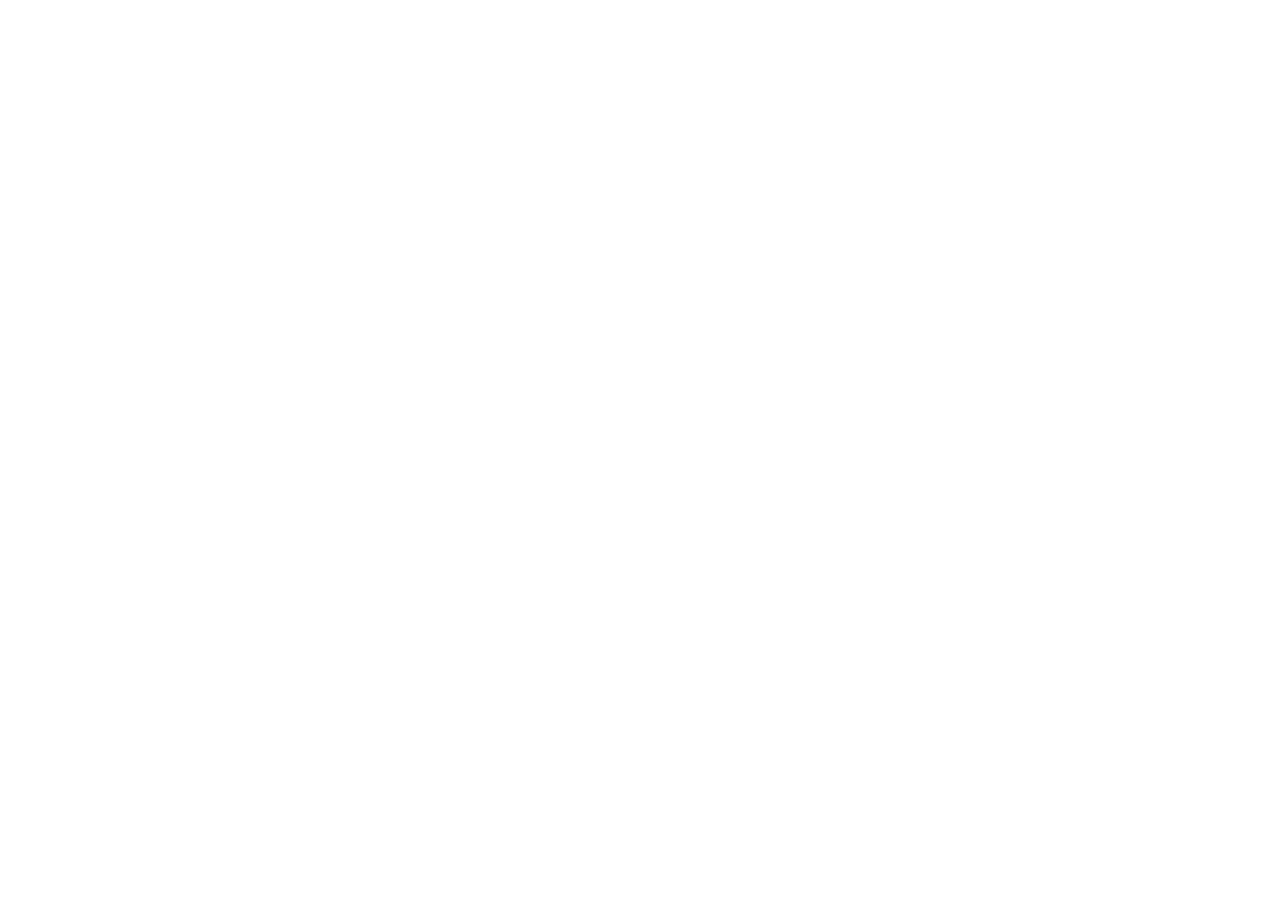
==== falcon9.html @ f3e4b97f "assets, 3 new pages, and index style added." ====
<!DOCTYPE html>
<html lang="en">
  <head>
    <title>Falcon 9</title>

    <meta charset="utf-8" />
    <meta
      name="viewport"
      content="width=device-width, initial-scale=1, shrink-to-fit=no"
    />

    <!-- Fav Icon -->
    <link
      rel="shortcut icon"
      href="./assets/images/favicon.png"
      type="image/x-icon"
    />

    <!-- Bootstrap CSS v5.2.1 -->
    <link
      href="https://cdn.jsdelivr.net/npm/bootstrap@5.2.1/dist/css/bootstrap.min.css"
      rel="stylesheet"
      integrity="sha384-iYQeCzEYFbKjA/T2uDLTpkwGzCiq6soy8tYaI1GyVh/UjpbCx/TYkiZhlZB6+fzT"
      crossorigin="anonymous"
    />
  </head>

  <body>
    <!-- Bootstrap JavaScript Libraries -->
    <script
      src="https://cdn.jsdelivr.net/npm/@popperjs/core@2.11.6/dist/umd/popper.min.js"
      integrity="sha384-oBqDVmMz9ATKxIep9tiCxS/Z9fNfEXiDAYTujMAeBAsjFuCZSmKbSSUnQlmh/jp3"
      crossorigin="anonymous"
    ></script>

    <script
      src="https://cdn.jsdelivr.net/npm/bootstrap@5.2.1/dist/js/bootstrap.min.js"
      integrity="sha384-7VPbUDkoPSGFnVtYi0QogXtr74QeVeeIs99Qfg5YCF+TidwNdjvaKZX19NZ/e6oz"
      crossorigin="anonymous"
    ></script>
  </body>
</html>
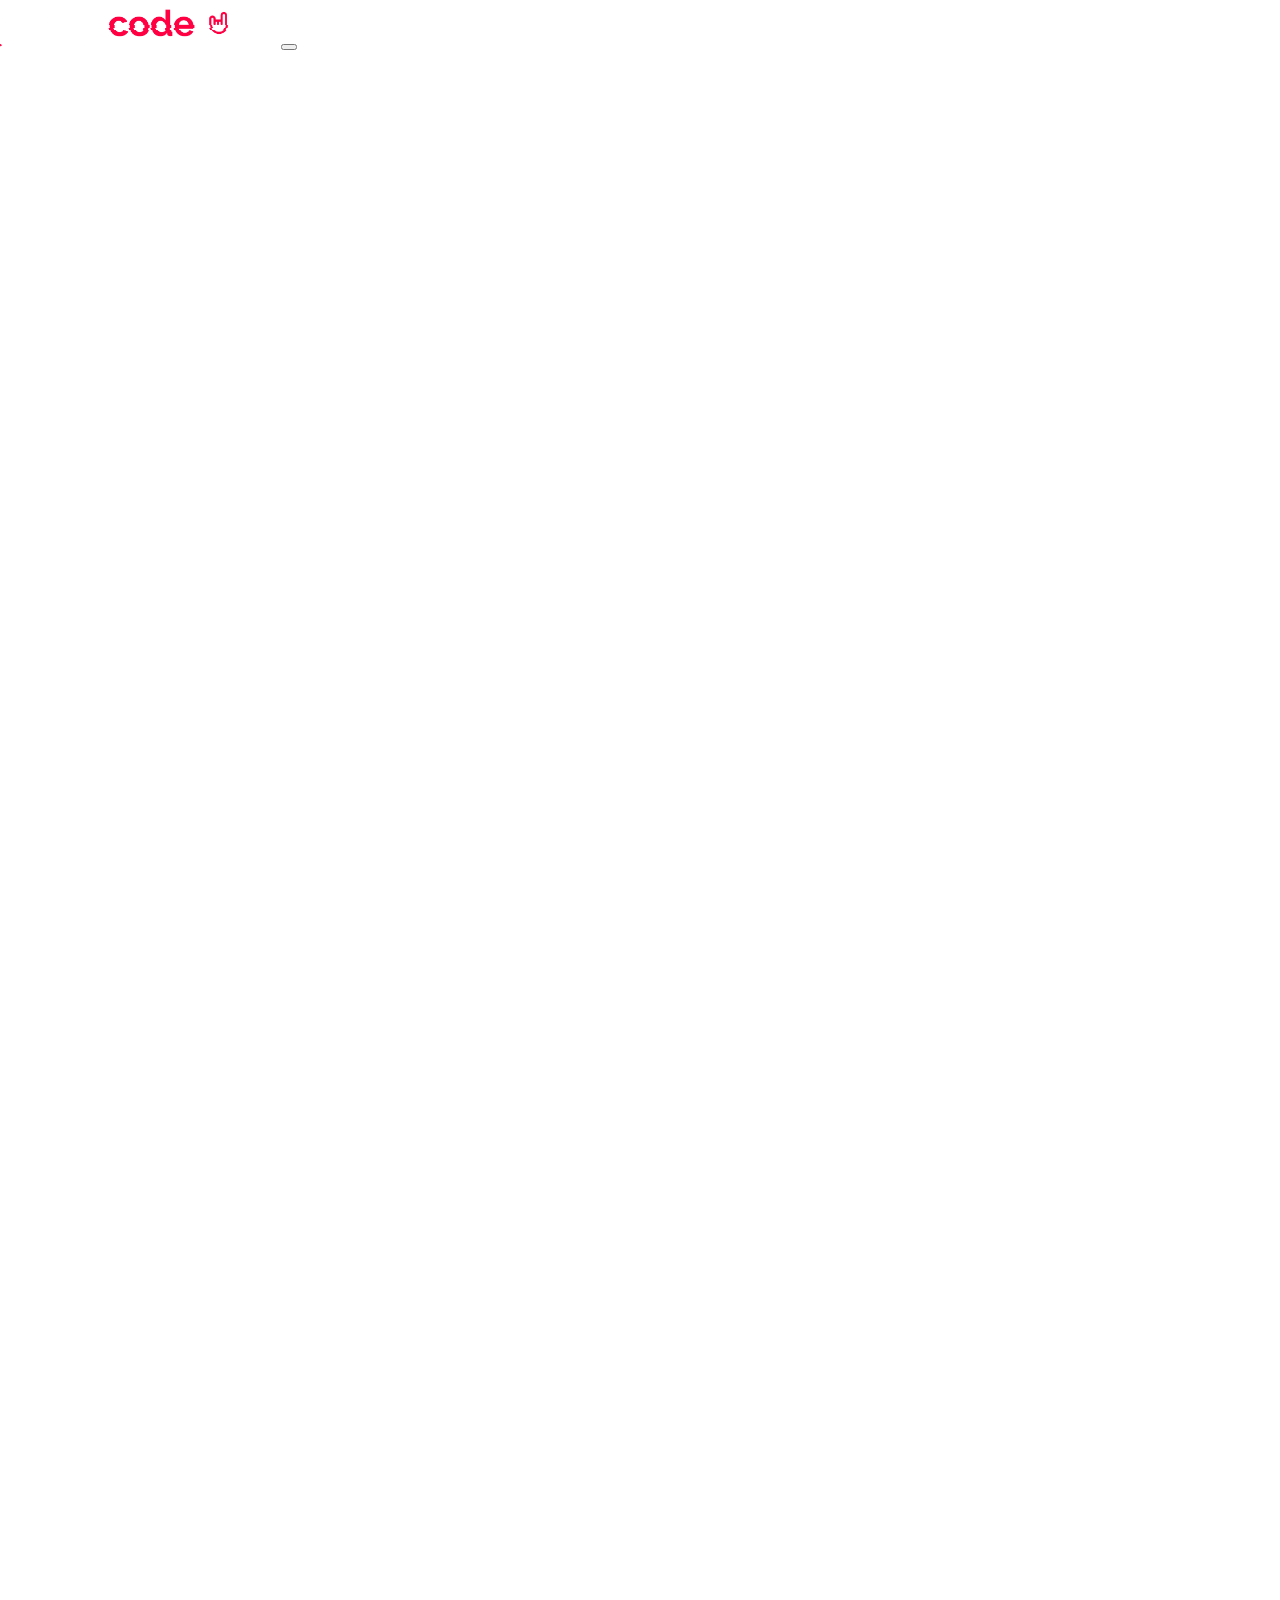
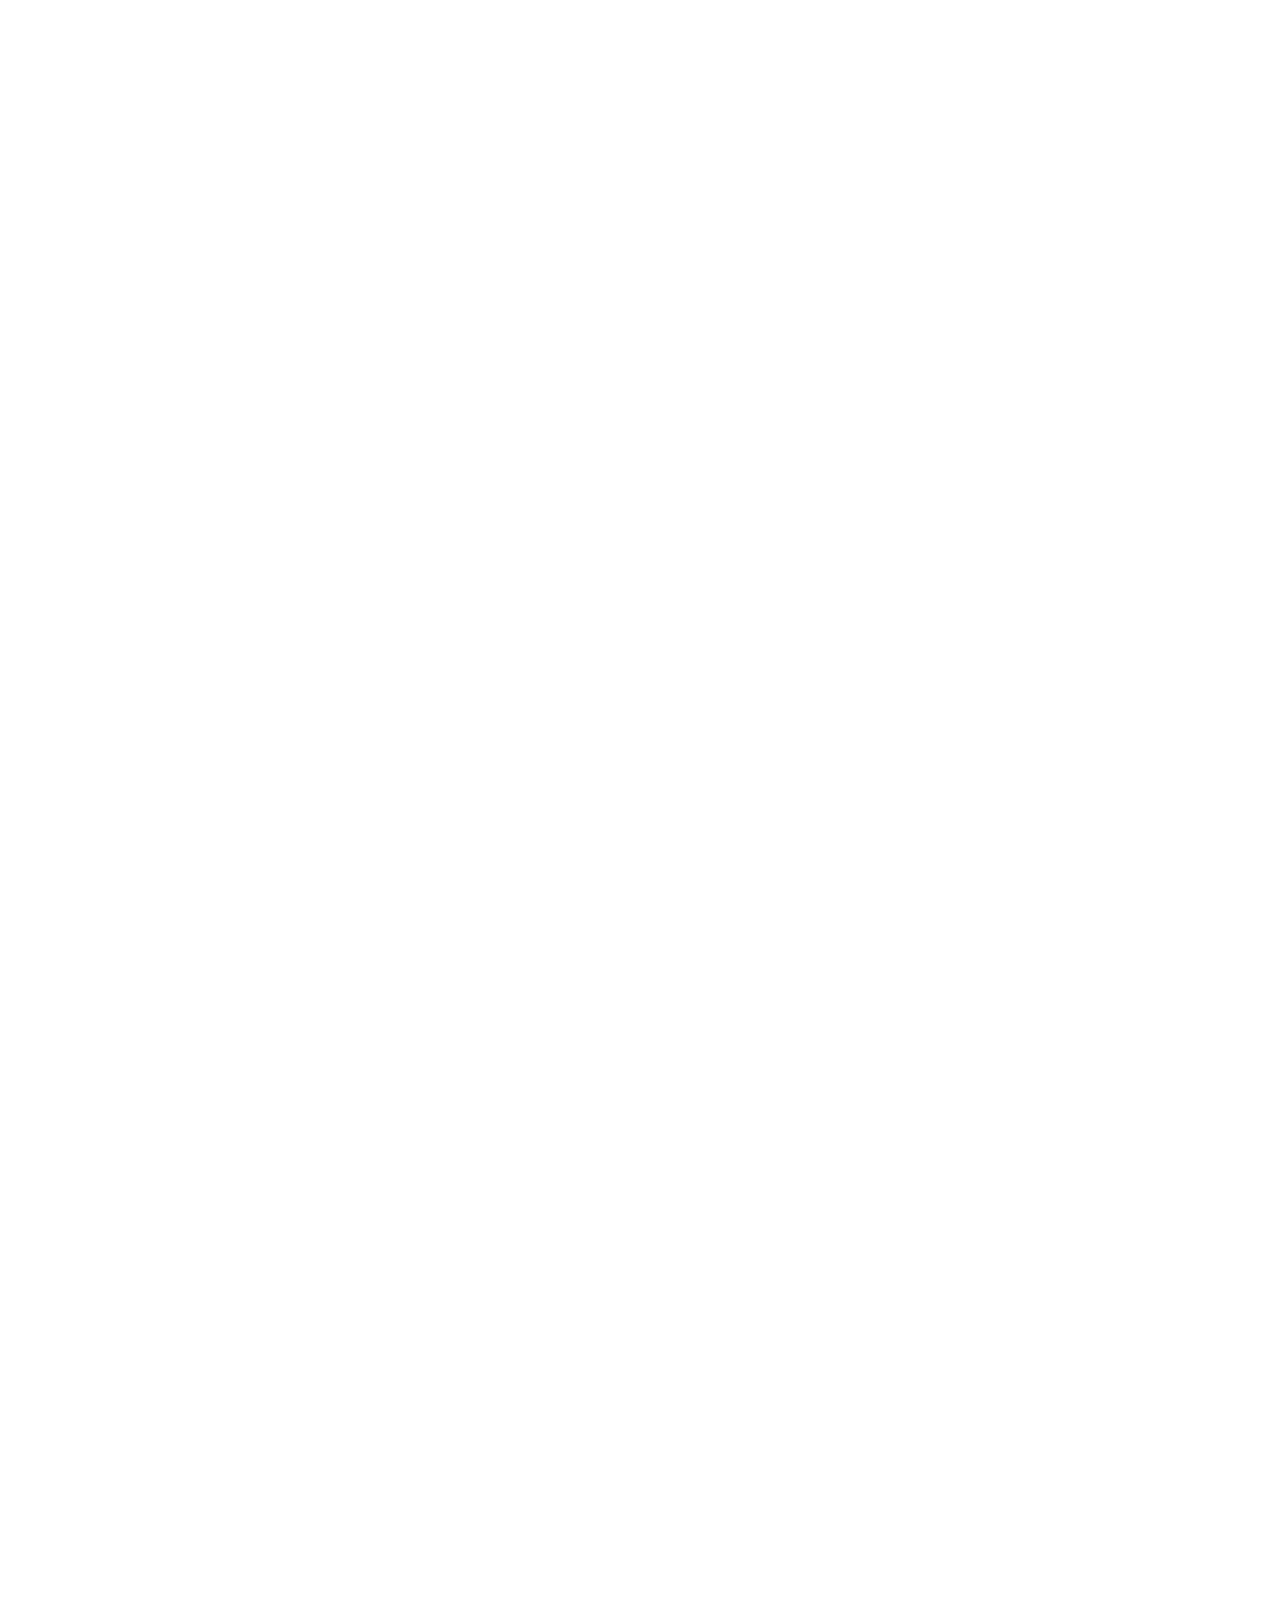
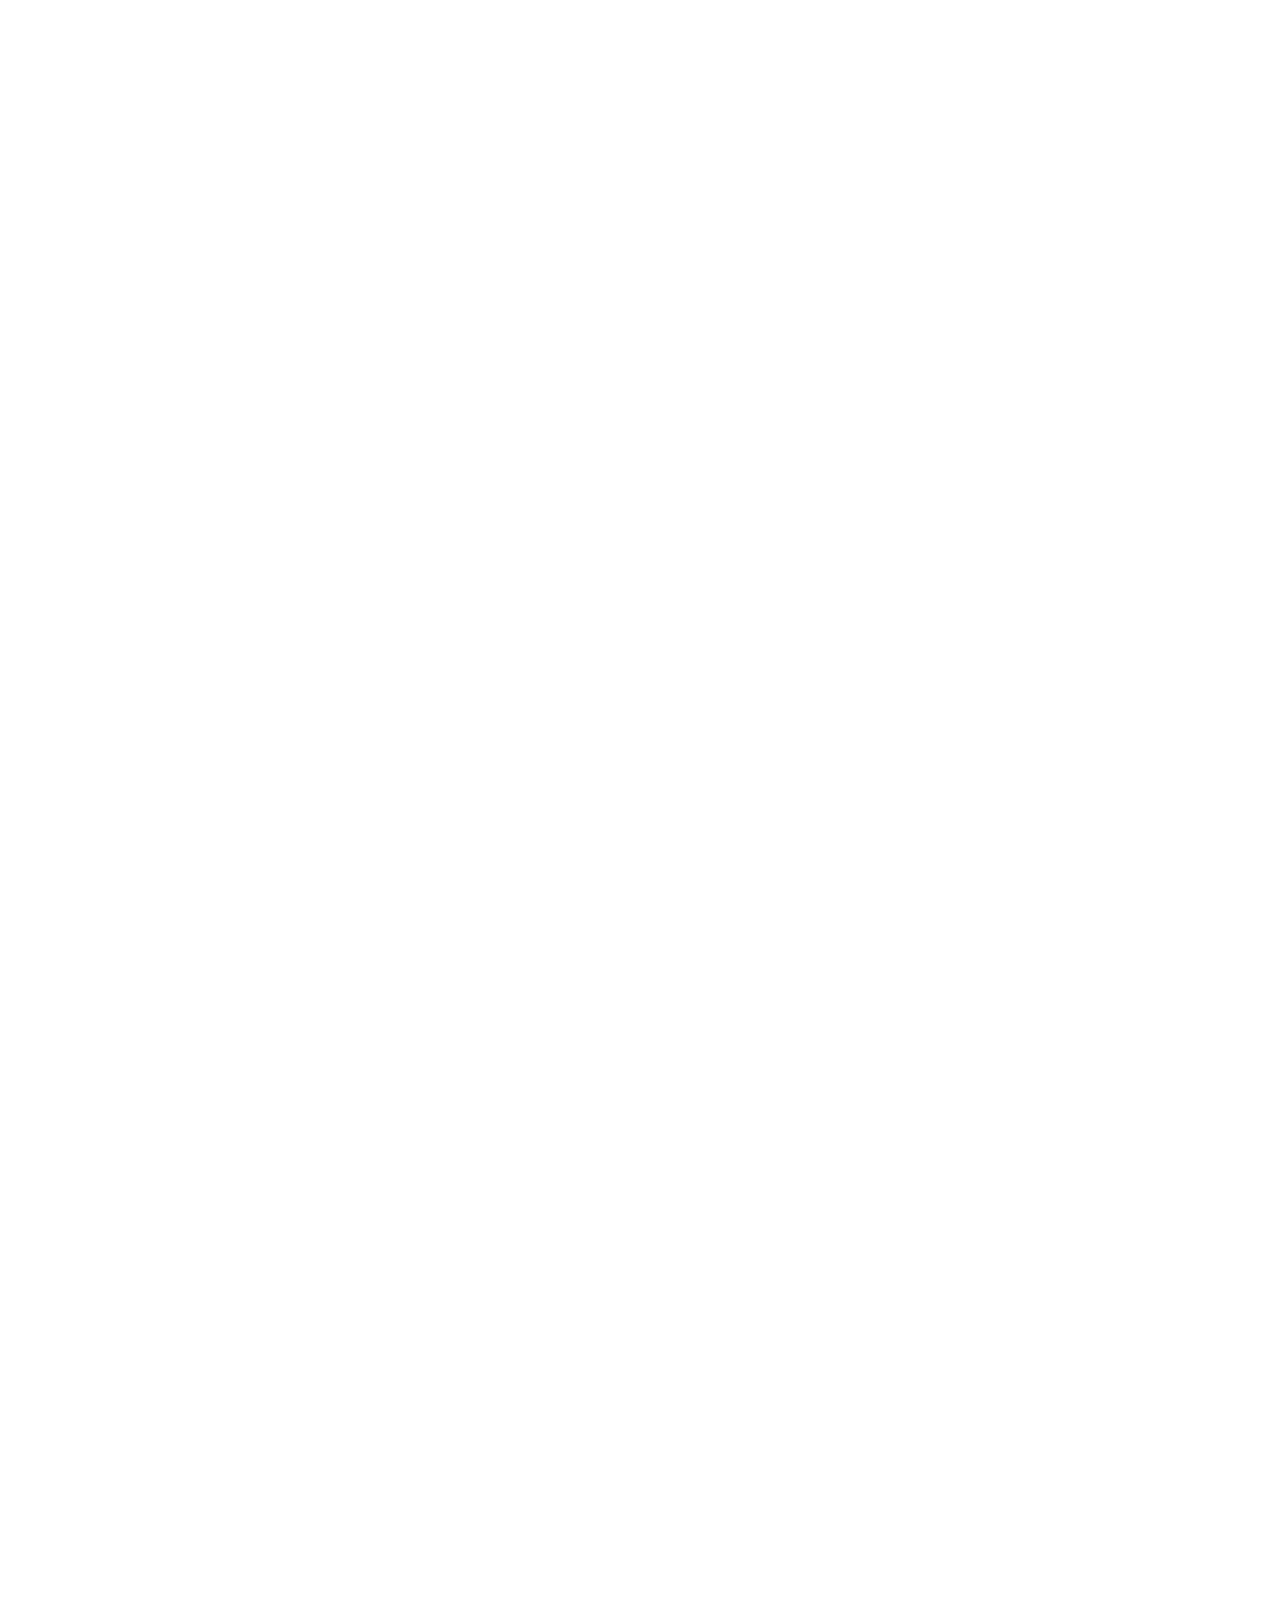
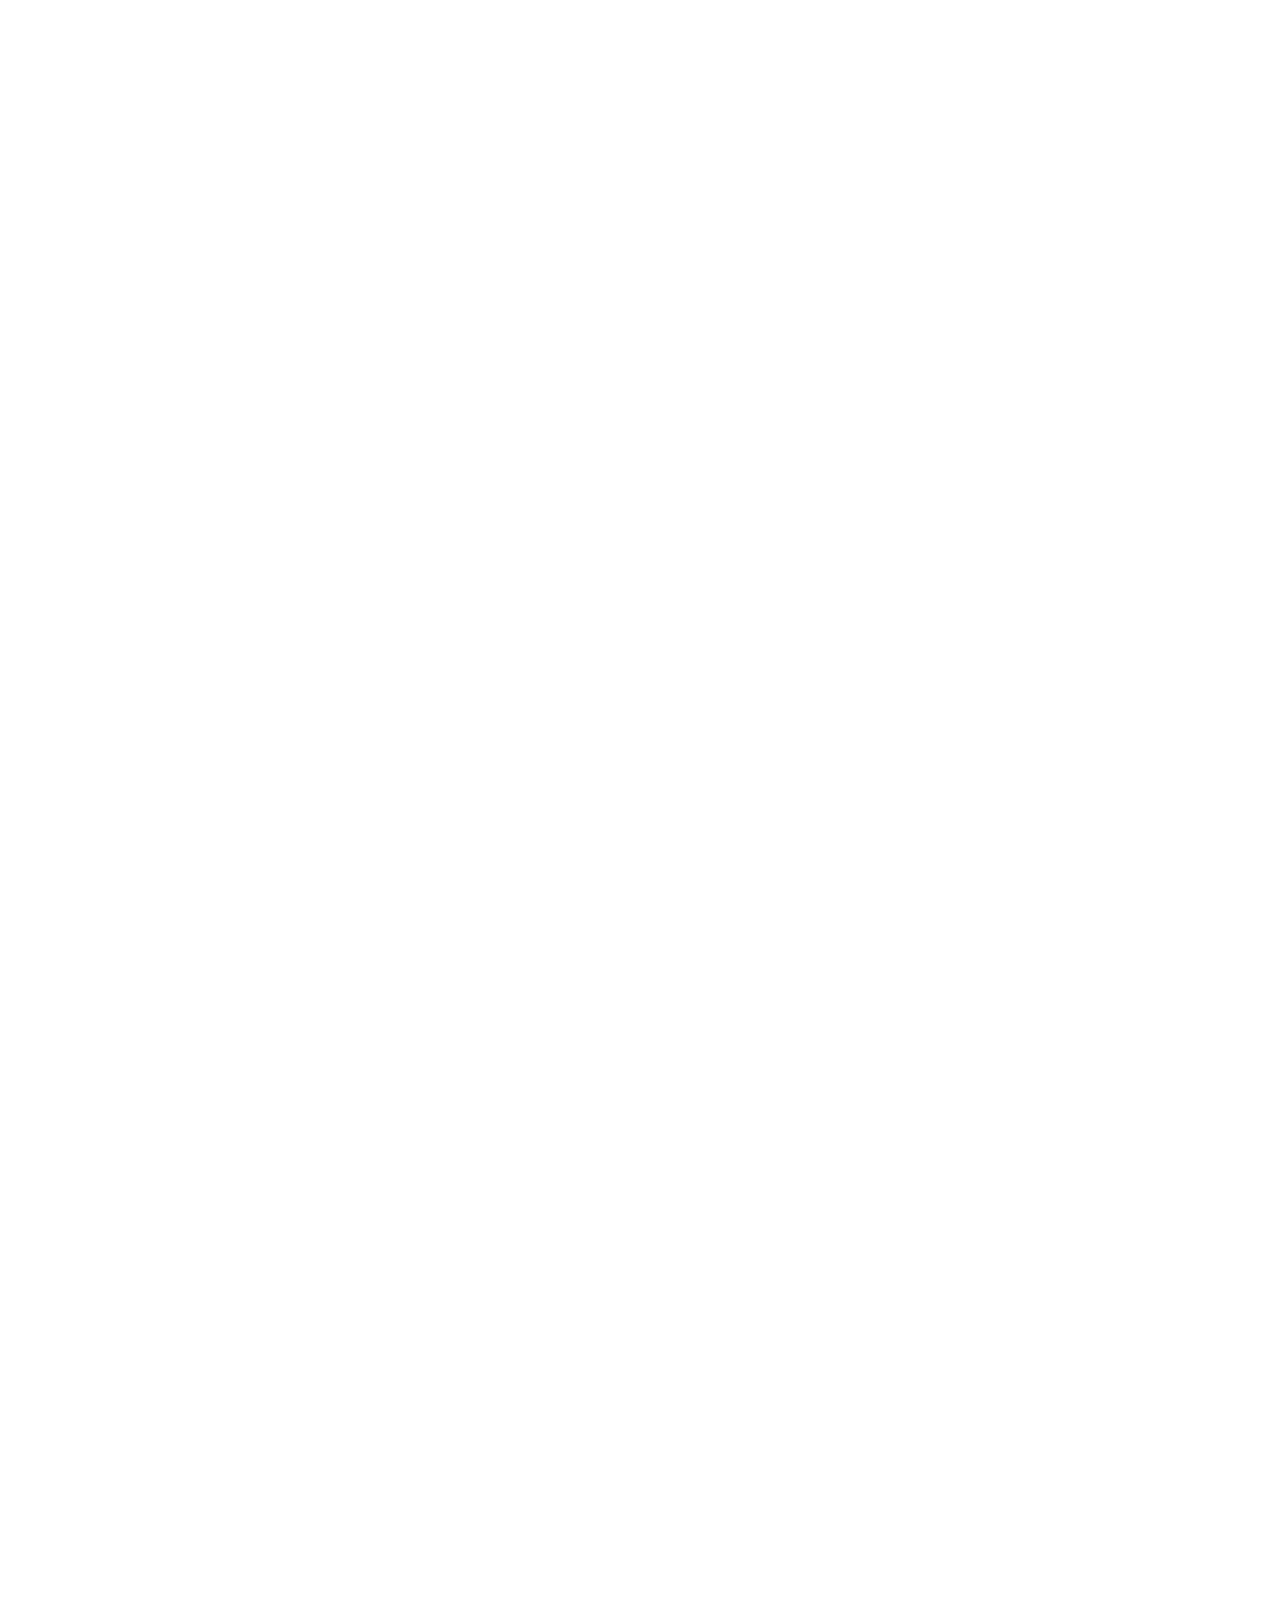
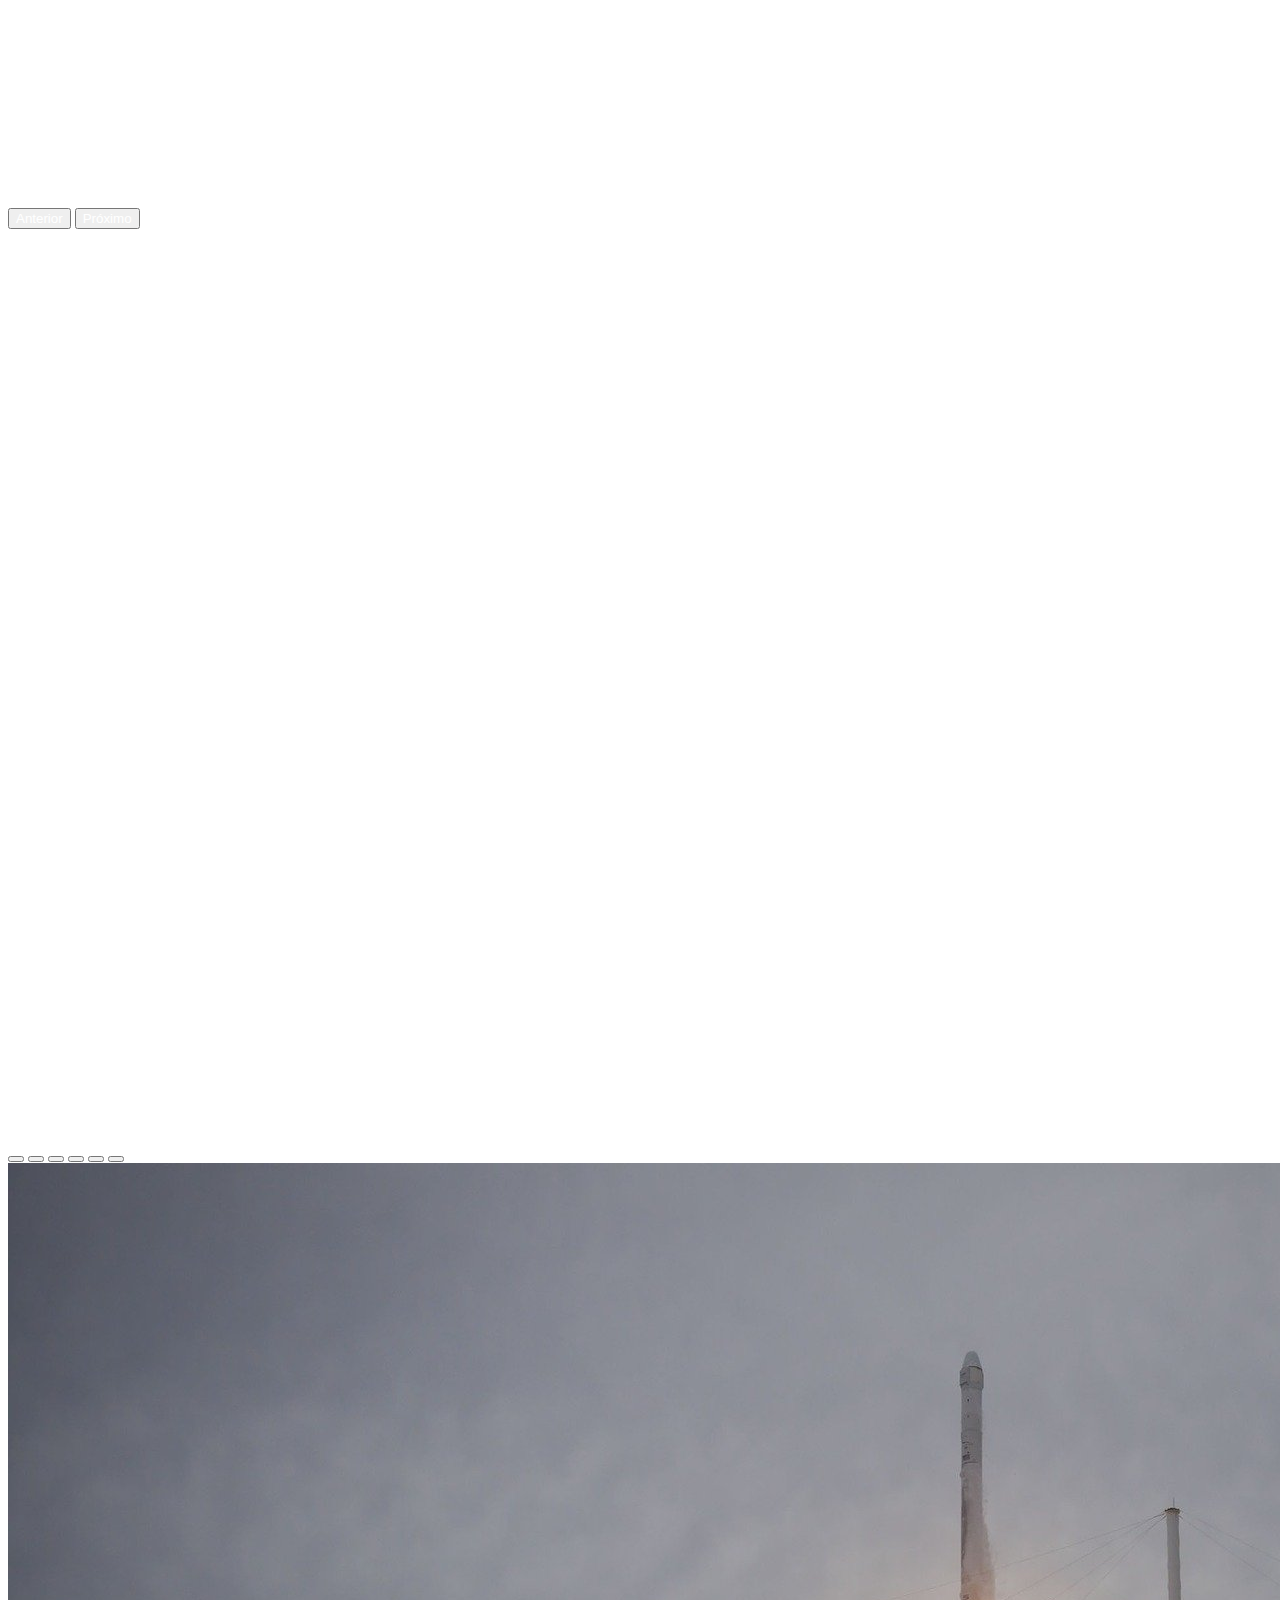
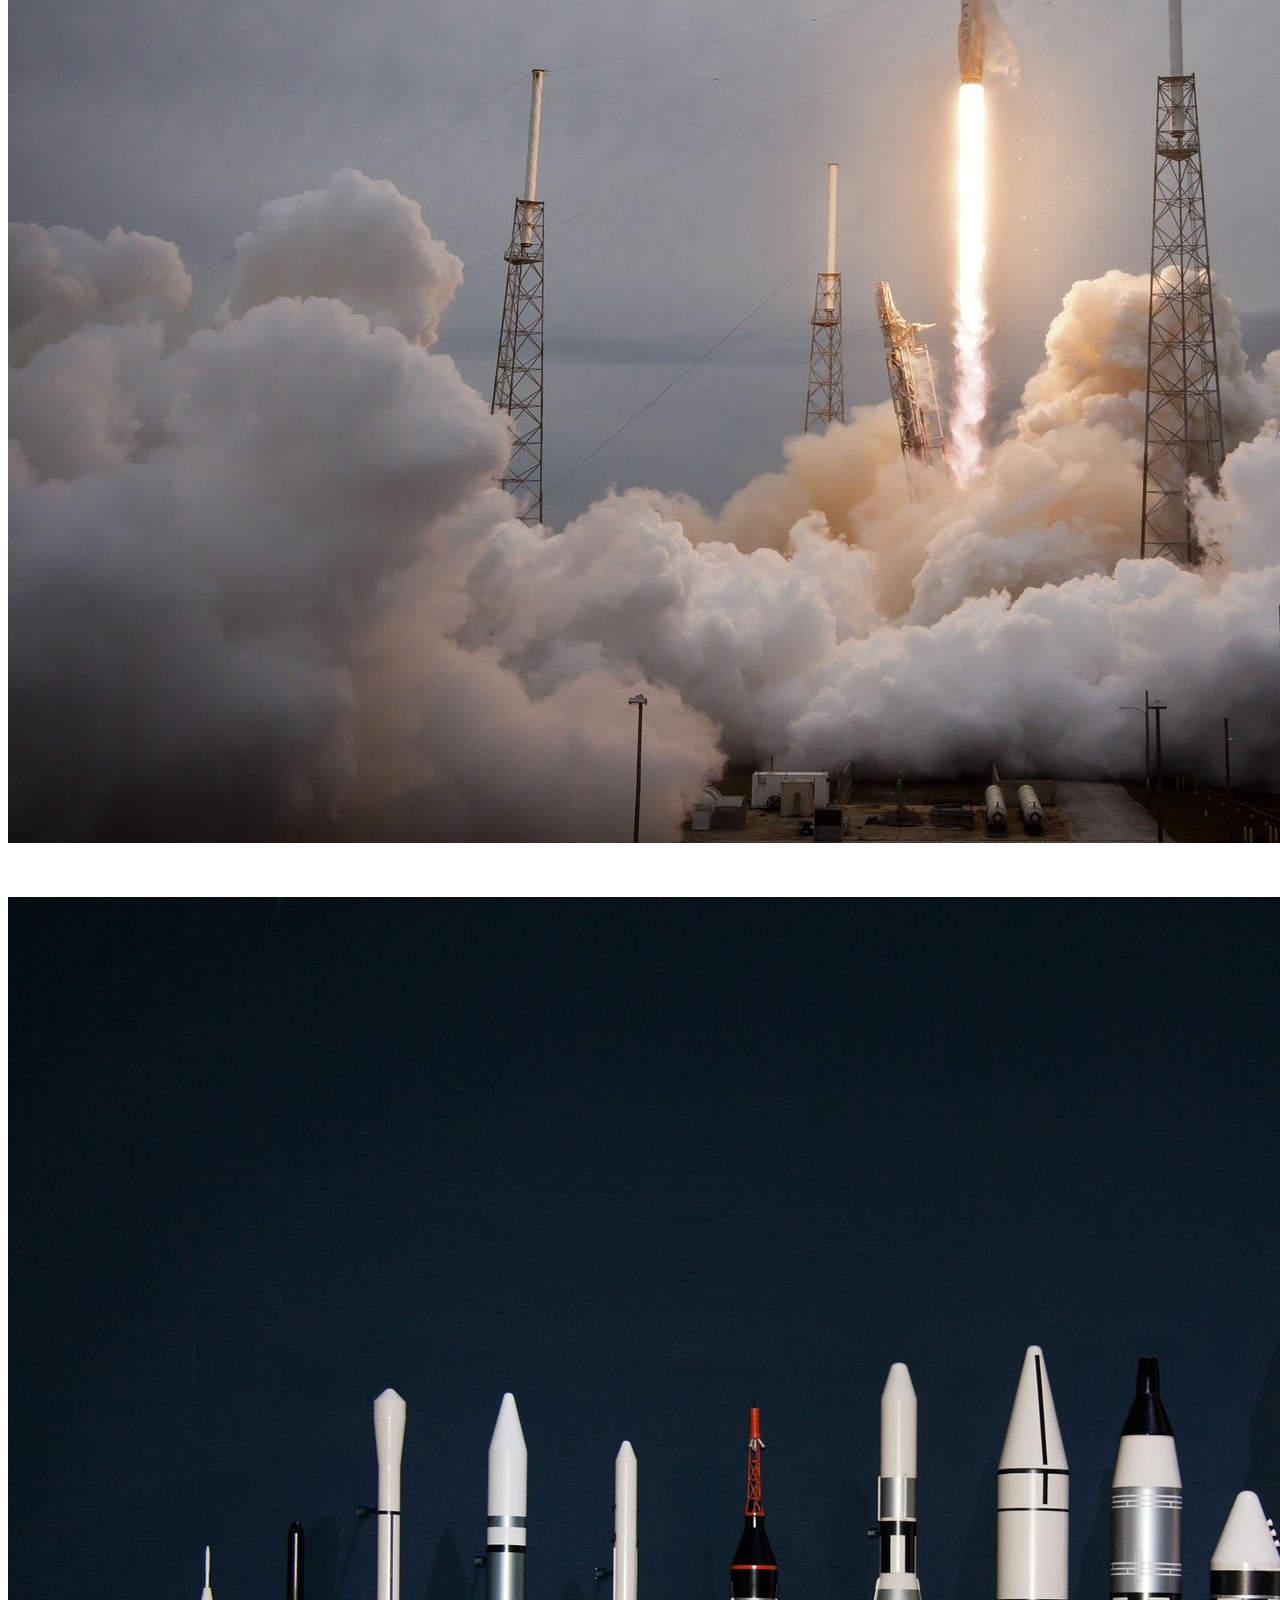
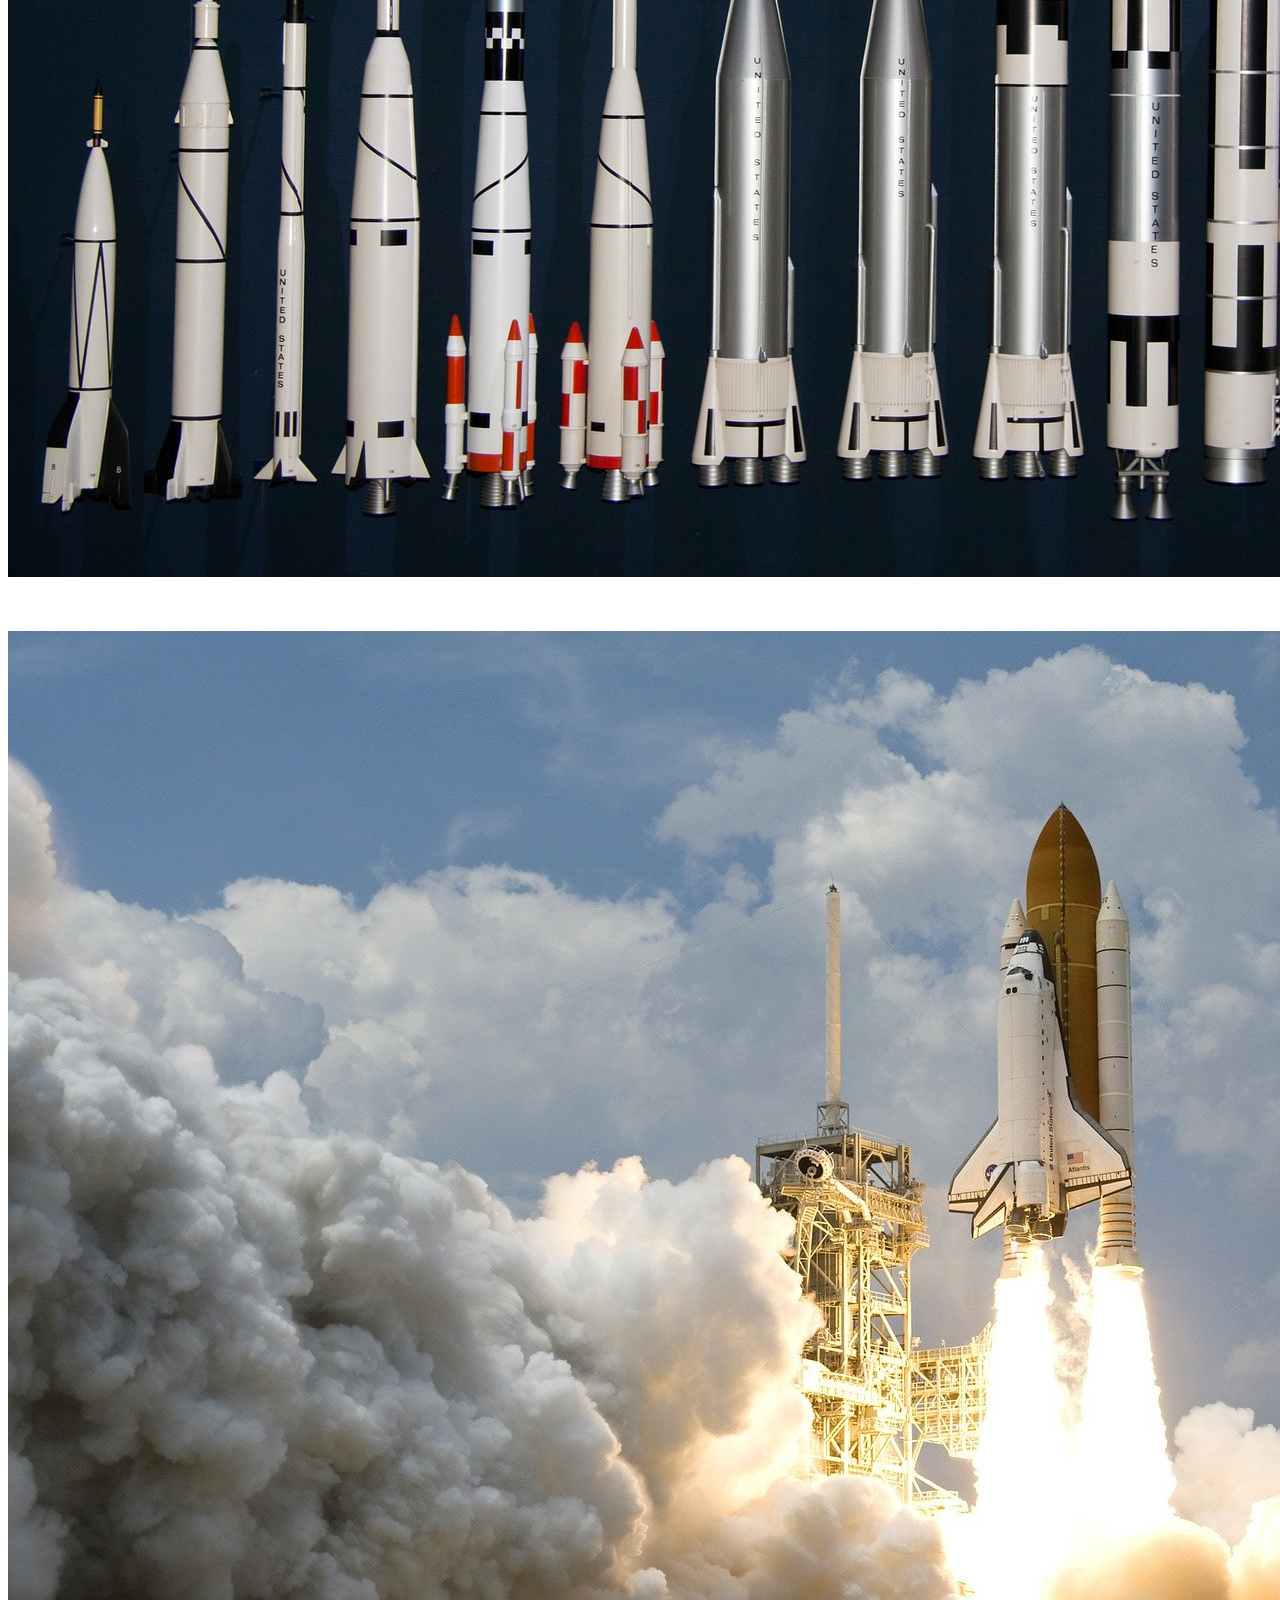
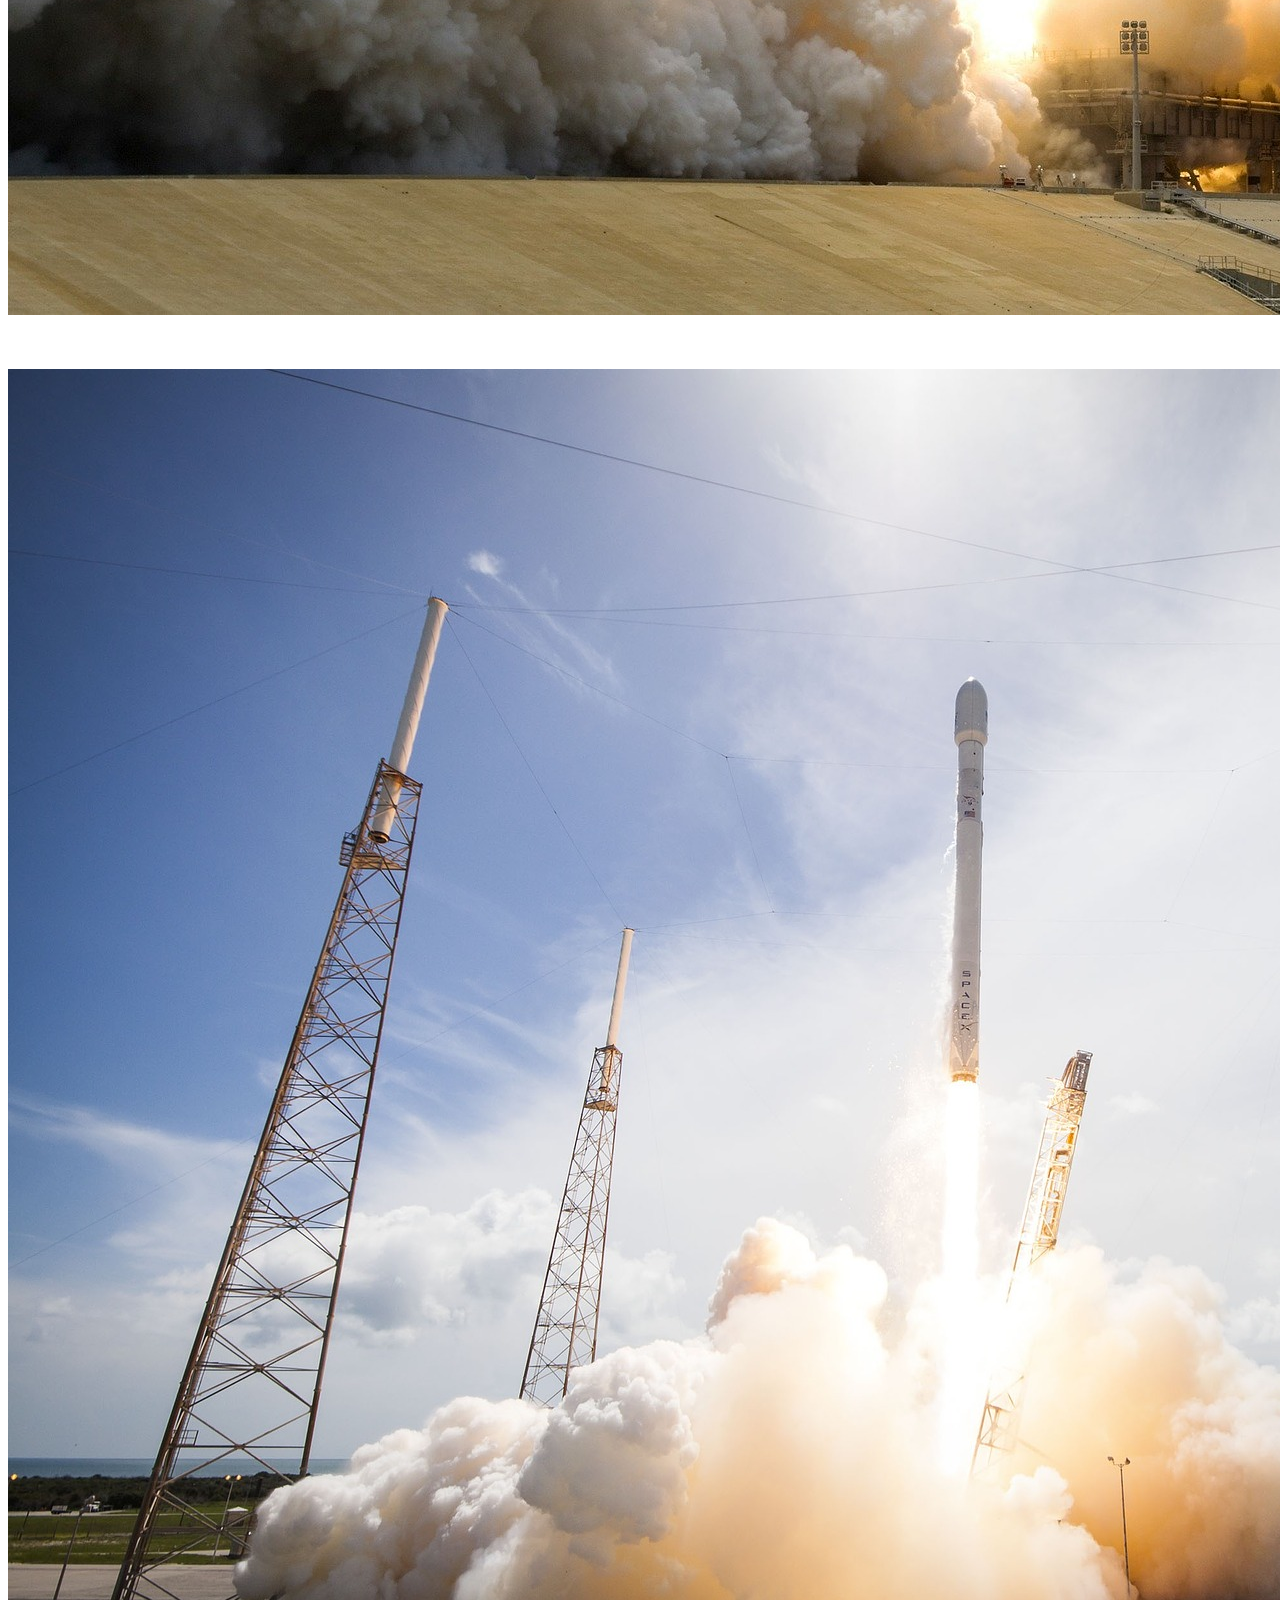
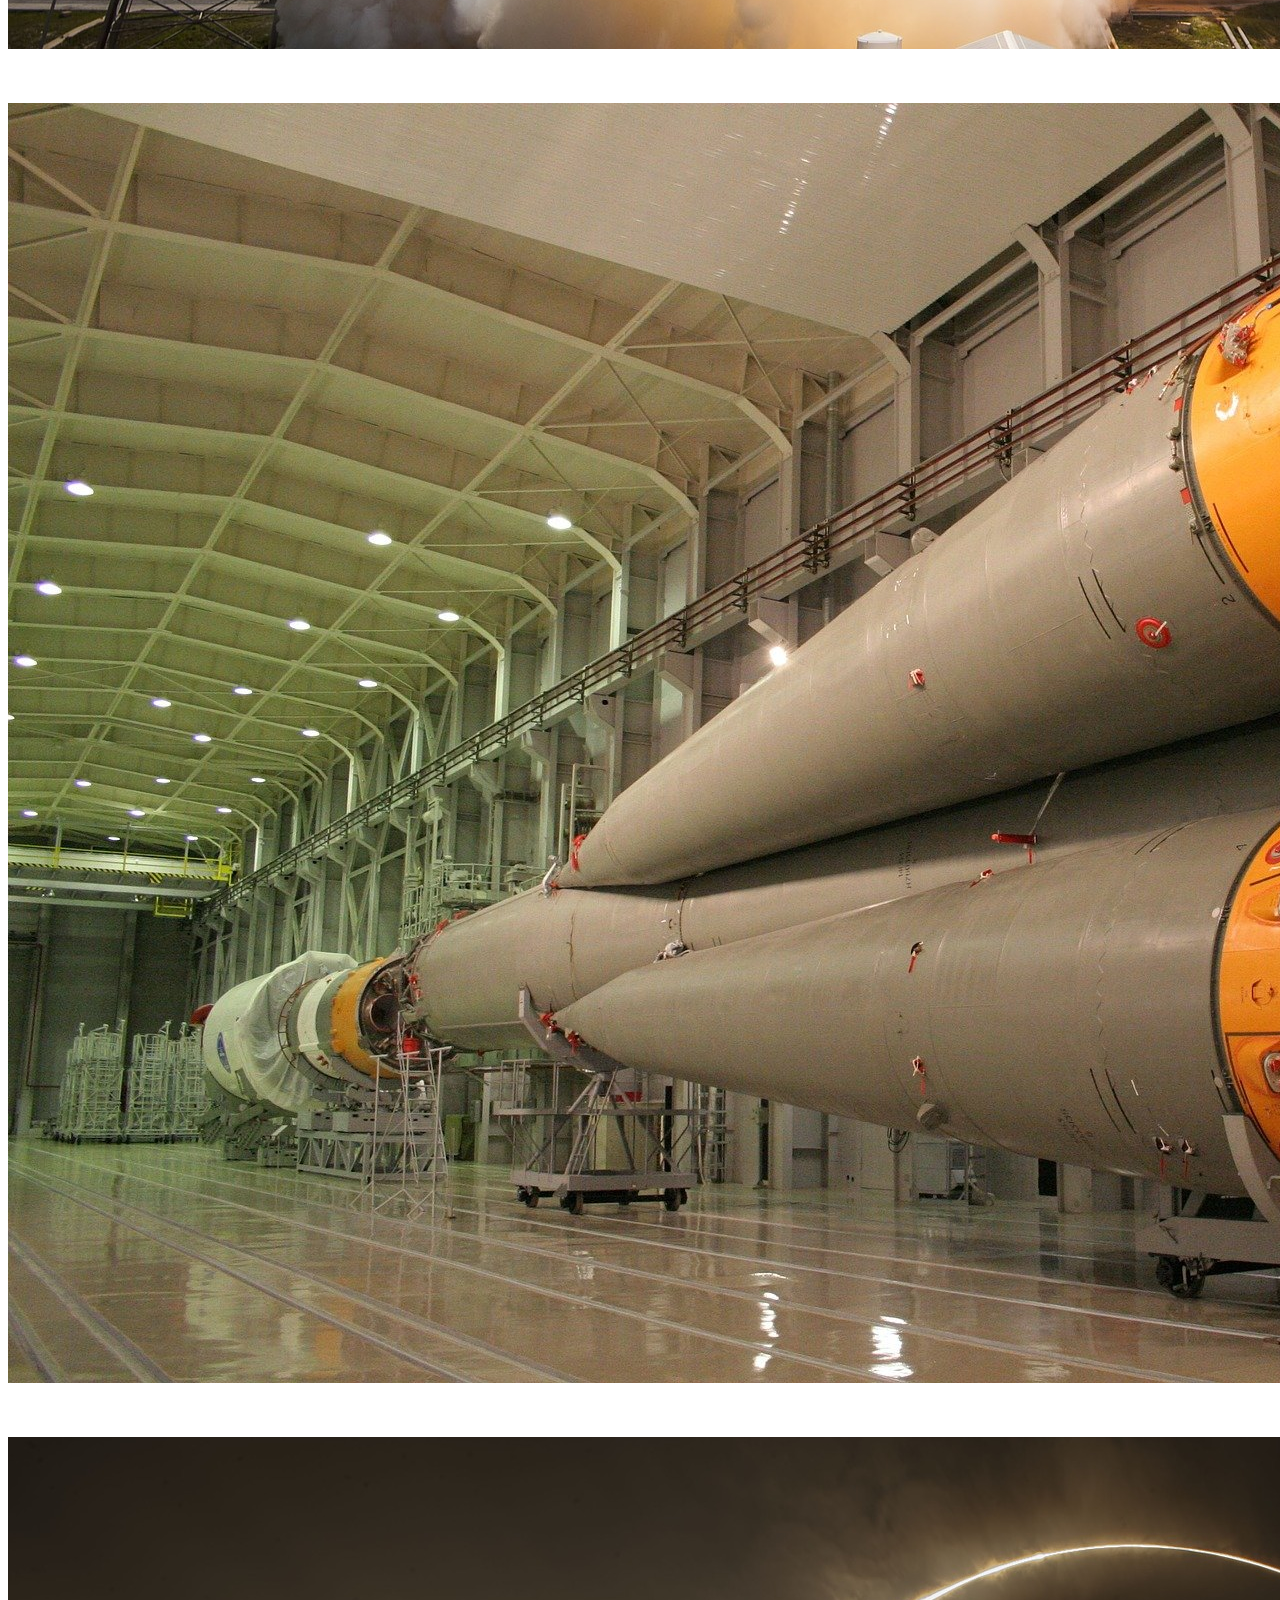
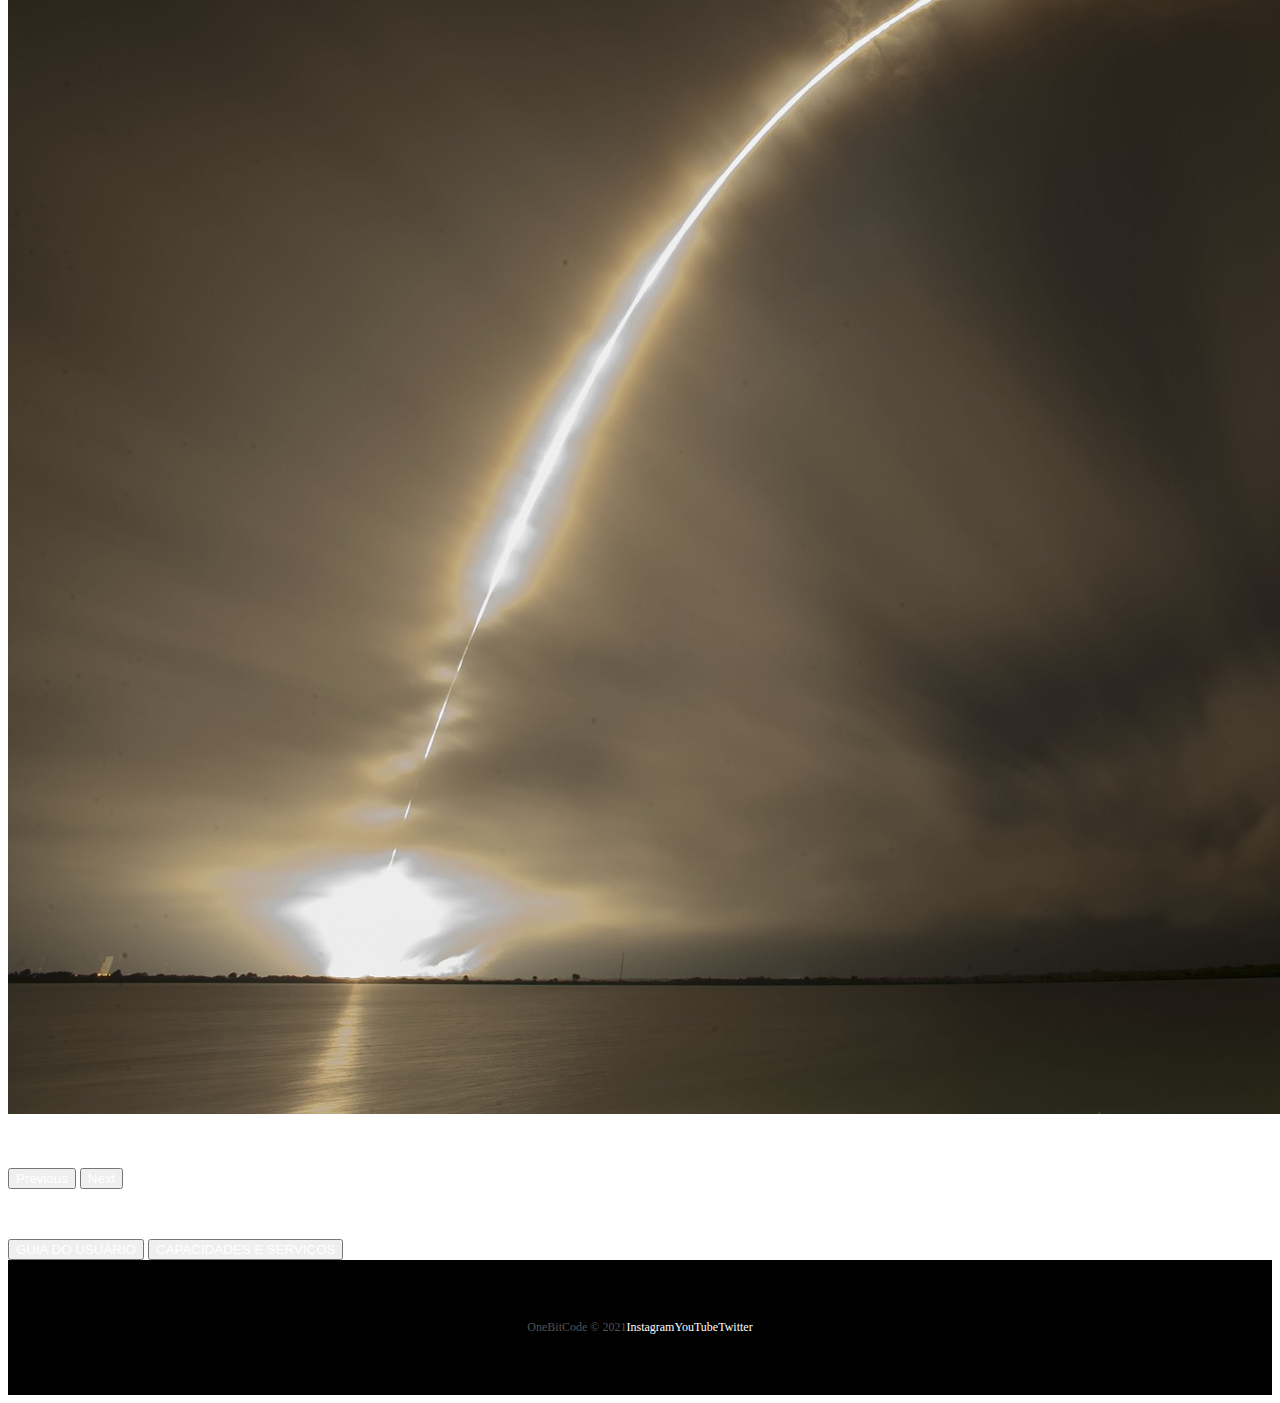
==== commit 41c7b68a: "Falcon9 page HTML created" ====
--- a/falcon9.html
+++ b/falcon9.html
@@ -1,5 +1,5 @@
 <!DOCTYPE html>
-<html lang="en">
+<html lang="pt-br">
   <head>
     <title>Falcon 9</title>
 
@@ -8,7 +8,6 @@
       name="viewport"
       content="width=device-width, initial-scale=1, shrink-to-fit=no"
     />
-
     <!-- Fav Icon -->
     <link
       rel="shortcut icon"
@@ -23,10 +22,483 @@
       integrity="sha384-iYQeCzEYFbKjA/T2uDLTpkwGzCiq6soy8tYaI1GyVh/UjpbCx/TYkiZhlZB6+fzT"
       crossorigin="anonymous"
     />
+
+    <!-- Data AOS CSS -->
+
+    <link href="https://unpkg.com/aos@2.3.1/dist/aos.css" rel="stylesheet" />
+
+    <!-- Common CSS -->
+    <link rel="stylesheet" href="./style/style.css" />
   </head>
 
-  <body>
-    <!-- Bootstrap JavaScript Libraries -->
+  <body class="bg-dark" data-aos-easing="ease">
+    <div class="container-fluid container00 container05">
+      <!-- Navigation Menu -->
+      <div class="container">
+        <header class="header">
+          <nav class="navbar navbar-expand-lg navbar-dark bg-transparent pt-4">
+            <div class="container-fluid">
+              <a class="navbar-brand" href="./index.html">
+                <img
+                  class="logoPc"
+                  src="assets/images/logo-obc-2021-darkbg.png"
+                  alt="Logo One Bit SpaceX"
+                />
+              </a>
+              <button
+                class="navbar-toggler"
+                type="button"
+                data-bs-toggle="collapse"
+                data-bs-target="#navbarNav"
+                aria-controls="navbarNav"
+                aria-expanded="false"
+                aria-label="Toggle navigation"
+              >
+                <span class="navbar-toggler-icon"></span>
+              </button>
+              <div class="collapse navbar-collapse" id="navbarNav">
+                <ul class="navbar-nav">
+                  <li class="nav-item">
+                    <a
+                      class="nav-link active"
+                      aria-current="page"
+                      href="./falcon9.html"
+                      id="navItem"
+                      >FALCON 9</a
+                    >
+                  </li>
+                  <li class="nav-item">
+                    <a
+                      class="nav-link active"
+                      href="./humanflight.html"
+                      id="navItem"
+                      >HUMAN SPACE FLIGHT</a
+                    >
+                  </li>
+                </ul>
+              </div>
+            </div>
+          </nav>
+        </header>
+      </div>
+
+      <!-- First Information Container -->
+      <div class="container text-center titleContent">
+        <p class="h1 titleFalcon9">FALCON 9</p>
+        <p class="h5 subTitleFalcon">
+          PRIMEIRA CLASSE DE FOGUETES DE ORBITA CAPAZ DE VOLTAR
+        </p>
+      </div>
+    </div>
+
+    <!-- Second Information Container -->
+    <div class="container-fluid numbers">
+      <div class="row text-center">
+        <div class="col-sm">
+          <p class="h1 titleNumb">126</p>
+          <p class="subTitleNumb">LANÇAMENTOS TOTAIS</p>
+        </div>
+        <div class="col">
+          <p class="h1 titleNumb">86</p>
+          <p class="subTitleNumb">DESEMBARQUES TOTAIS</p>
+        </div>
+        <div class="col-sm col3">
+          <p class="h1 titleNumb">68</p>
+          <p class="subTitleNumb">FOGUETES RECUPERADOS TOTAIS</p>
+        </div>
+      </div>
+    </div>
+
+    <!-- Third Information Container -->
+    <div class="container-fluid container00 container06">
+      <div
+        class="container containerFalcon9Desc"
+        data-aos="fade-up"
+        data-aos-duration="1500"
+      >
+        <p class="falcon9Desc">
+          O Falcon 9 é um foguete reutilizável de dois estágios projetado e
+          fabricado pela SpaceX para o transporte confiável e seguro de pessoas
+          e cargas úteis para a órbita da Terra e além. Falcon 9 é o primeiro
+          foguete reutilizável de classe orbital do mundo. A capacidade de
+          reutilização permite que a SpaceX refile as partes mais caras do
+          foguete, o que, por sua vez, reduz o custo do acesso ao espaço.
+        </p>
+      </div>
+    </div>
+
+    <!-- Fourth Information Container -->
+    <div
+      id="carouselExampleControls"
+      class="carousel slide"
+      data-bs-ride="carousel"
+    >
+      <div class="carousel-inner">
+        <div
+          class="carousel-item active container00 carrosel01"
+          data-bs-interval="1000000"
+        >
+          <div class="container" id="overViewPosition">
+            <p class="subTitleOverview">FALCON 9</p>
+
+            <p class="h3 titleOverView">VISÃO GERAL</p>
+            <table class="table" id="widthTable">
+              <tbody>
+                <tr data-aos="fade-right" data-aos-duration="1500">
+                  <td>ALTURA</td>
+                  <td class="text-end">
+                    70 m<span class="corEscuraTxt"> / 229.6</span>
+                  </td>
+                </tr>
+                <tr data-aos="fade-right" data-aos-duration="1200">
+                  <td>DIÂMETRO</td>
+                  <td class="text-end">
+                    3.7 m <span class="corEscuraTxt">/ 12 ft</span>
+                  </td>
+                </tr>
+                <tr data-aos="fade-right" data-aos-duration="1300">
+                  <td>MASSA</td>
+                  <td class="text-end">
+                    549,054 kg <span class="corEscuraTxt">/ 1,207,920 lb</span>
+                  </td>
+                </tr>
+                <tr data-aos="fade-right" data-aos-duration="1200">
+                  <td>CARGA MÁXIMA PARA LEO</td>
+                  <td class="text-end">
+                    22,800 kg <span class="corEscuraTxt">/ 50,265 lb</span>
+                  </td>
+                </tr>
+                <tr data-aos="fade-right" data-aos-duration="1400">
+                  <td>CARGA MÁXIMA PARA GTO</td>
+                  <td class="text-end">
+                    8,300 kg <span class="corEscuraTxt">/ 18,300 lb</span>
+                  </td>
+                </tr>
+                <tr data-aos="fade-right" data-aos-duration="1300">
+                  <td>CARGA MÁXIMA PARA MARTE</td>
+                  <td class="text-end">
+                    4,020 kg <span class="corEscuraTxt">/ 8,860 lb</span>
+                  </td>
+                </tr>
+              </tbody>
+            </table>
+          </div>
+        </div>
+        <div
+          class="carousel-item container00 carrosel02"
+          data-bs-interval="1000000"
+        >
+          <div class="container" id="overViewPosition">
+            <p class="subTitleOverview">FALCON 9</p>
+
+            <p class="h3 titleOverView">PRIMEIRO ESTÁGIO</p>
+            <p>
+              Falcon 9’s O primeiro estágio do Falcon 9 incorpora nove motores
+              Merlin e tanques de liga de alumínio-lítio contendo oxigênio
+              líquido e propelente de querosene de grau de foguete (RP-1).
+            </p>
+            <p>
+              O Falcon 9 gera mais de 1,7 milhão de libras de empuxo ao nível do
+              mar.
+            </p>
+          </div>
+        </div>
+        <div
+          class="carousel-item container00 carrosel03"
+          data-bs-interval="1000000"
+        >
+          <div class="container" id="overViewPosition">
+            <p class="subTitleOverview">FALCON 9</p>
+
+            <p class="h3 titleOverView">SEGUNDO ESTÁGIO</p>
+            <p>
+              O segundo estágio, alimentado por um único motor a vácuo Merlin,
+              entrega a carga útil do Falcon 9 à órbita desejada. O motor do
+              segundo estágio acende alguns segundos após a separação do estágio
+              e pode ser reiniciado várias vezes para colocar várias cargas em
+              diferentes órbitas.
+            </p>
+
+            <table class="table" id="widthTable">
+              <tbody>
+                <tr data-aos="fade-right" data-aos-duration="1500">
+                  <td>NÚMERO DE MOTORES</td>
+                  <td class="text-end">1 vacuum</td>
+                </tr>
+                <tr data-aos="fade-right" data-aos-duration="1200">
+                  <td>TEMPO DE QUEIMA</td>
+                  <td class="text-end">397seg</td>
+                </tr>
+                <tr data-aos="fade-right" data-aos-duration="1300">
+                  <td>IMPULSO</td>
+                  <td class="text-end">981 kN / 220.500 lbf</td>
+                </tr>
+              </tbody>
+            </table>
+          </div>
+        </div>
+        <div
+          class="carousel-item container00 carrosel04"
+          data-bs-interval="1000000"
+        >
+          <div class="container" id="overViewPosition">
+            <p class="subTitleOverview">FALCON 9</p>
+
+            <p class="h3 titleOverView">VISÃO GERAL</p>
+
+            <p class="h3 titleOverView">INTERESTADUAL</p>
+
+            <p>
+              A interestadual é uma estrutura composta que conecta o primeiro e
+              o segundo estágios e abriga os empurradores pneumáticos que
+              permitem que o primeiro e o segundo estágios se separem durante o
+              vôo.
+            </p>
+            <p style="font-size: 18px">ALETAS DE GRADE</p>
+            <p>
+              O Falcon 9 está equipado com quatro aletas de grade hipersônicas
+              posicionadas na base da interestadual. Eles orientam o foguete
+              durante a reentrada, movendo o centro de pressão.
+            </p>
+          </div>
+        </div>
+        <div
+          class="carousel-item container00 carrosel05"
+          data-bs-interval="1000000"
+        >
+          <div class="container" id="overViewPosition">
+            <p class="subTitleOverview">FALCON 9</p>
+
+            <p class="h3 titleOverView">CARGA ÚTIL</p>
+            <p>
+              Feita de um material composto de carbono, a carenagem protege os
+              satélites em seu caminho para a órbita. A carenagem é lançada a
+              aproximadamente 3 minutos em vôo, e a SpaceX continua a recuperar
+              as carenagens para reutilização em missões futuras.
+            </p>
+
+            <table class="table" id="widthTable">
+              <tbody>
+                <tr data-aos="fade-right" data-aos-duration="1500">
+                  <td>ALTURA</td>
+                  <td class="text-end">13,1m<span> / 43 ft</span></td>
+                </tr>
+                <tr data-aos="fade-right" data-aos-duration="1200">
+                  <td>DIÂMETRO</td>
+                  <td class="text-end">5,2m<span>/ 17,1 ft</span></td>
+                </tr>
+              </tbody>
+            </table>
+          </div>
+        </div>
+      </div>
+      <button
+        class="carousel-control-prev"
+        type="button"
+        data-bs-target="#carouselExampleControls"
+        data-bs-slide="prev"
+      >
+        <span class="carousel-control-prev-icon" aria-hidden="true"></span>
+        <span class="visually-hidden">Anterior</span>
+      </button>
+      <button
+        class="carousel-control-next"
+        type="button"
+        data-bs-target="#carouselExampleControls"
+        data-bs-slide="next"
+      >
+        <span class="carousel-control-next-icon" aria-hidden="true"></span>
+        <span class="visually-hidden">Próximo</span>
+      </button>
+    </div>
+
+    <div class="container-fluid container00 container07">
+      <div class="container" id="overViewPosition">
+        <p class="subTitleOverview">FALCON 9</p>
+
+        <p class="h3 titleOverView">MERLIN</p>
+        <p>
+          Merlin é uma família de motores de foguete desenvolvidos pela SpaceX
+          para uso em seus veículos de lançamento Falcon 1, Falcon 9 e Falcon
+          Heavy. Os motores Merlin usam querosene de grau de foguete (RP-1) e
+          oxigênio líquido como propelentes de foguete em um ciclo de energia de
+          gerador a gás. O motor Merlin foi originalmente projetado para
+          recuperação e reutilização.
+        </p>
+
+        <table class="table" id="widthTable">
+          <tbody>
+            <tr data-aos="fade-right" data-aos-duration="1500">
+              <td>PROPULSOR</td>
+              <td class="text-end">LOX<span> / RP-1</span></td>
+            </tr>
+            <tr data-aos="fade-right" data-aos-duration="1200">
+              <td>IMPULSO</td>
+              <td class="text-end">845 kN<span> / 19.000 lbf</span></td>
+            </tr>
+          </tbody>
+        </table>
+      </div>
+    </div>
+
+    <div
+      id="carouselExampleCaptions"
+      class="carousel slide"
+      data-bs-ride="carousel"
+    >
+      <div class="carousel-indicators">
+        <button
+          type="button"
+          data-bs-target="#carouselExampleCaptions"
+          data-bs-slide-to="0"
+          class="active"
+          aria-current="true"
+          aria-label="Slide 1"
+        ></button>
+        <button
+          type="button"
+          data-bs-target="#carouselExampleCaptions"
+          data-bs-slide-to="1"
+          aria-label="Slide 2"
+        ></button>
+        <button
+          type="button"
+          data-bs-target="#carouselExampleCaptions"
+          data-bs-slide-to="2"
+          aria-label="Slide 3"
+        ></button>
+        <button
+          type="button"
+          data-bs-target="#carouselExampleCaptions"
+          data-bs-slide-to="3"
+          aria-label="Slide 4"
+        ></button>
+        <button
+          type="button"
+          data-bs-target="#carouselExampleCaptions"
+          data-bs-slide-to="4"
+          aria-label="Slide 5"
+        ></button>
+        <button
+          type="button"
+          data-bs-target="#carouselExampleCaptions"
+          data-bs-slide-to="5"
+          aria-label="Slide 6"
+        ></button>
+      </div>
+      <div class="carousel-inner">
+        <div class="carousel-item active">
+          <img src="./assets/falcon9/09.jpg" class="d-block w-100" alt="..." />
+          <div class="carousel-caption d-none d-md-block">
+            <p class="carousselText">
+              O Falcon 9 lança o Dragon para a Estação Espacial Internacional do
+              Complexo de Lançamento 39A
+            </p>
+          </div>
+        </div>
+        <div class="carousel-item">
+          <img src="./assets/falcon9/10.jpg" class="d-block w-100" alt="..." />
+          <div class="carousel-caption d-none d-md-block">
+            <p class="carousselText">
+              Primeiro e segundo estágio após a separação de voo
+            </p>
+          </div>
+        </div>
+        <div class="carousel-item">
+          <img src="./assets/falcon9/11.jpg" class="d-block w-100" alt="..." />
+          <div class="carousel-caption d-none d-md-block">
+            <p class="carousselText">
+              Falcon 9 decola com sua carga útil Iridium-5
+            </p>
+          </div>
+        </div>
+        <div class="carousel-item">
+          <img src="./assets/falcon9/12.jpg" class="d-block w-100" alt="..." />
+          <div class="carousel-caption d-none d-md-block">
+            <p class="carousselText">
+              Falcon 9 pousando no droneship para ler as instruções
+            </p>
+          </div>
+        </div>
+        <div class="carousel-item">
+          <img src="./assets/falcon9/13.jpg" class="d-block w-100" alt="..." />
+          <div class="carousel-caption d-none d-md-block">
+            <p class="carousselText">
+              Clone dos motores Merlin do Falcon 9 durante a decolagem
+            </p>
+          </div>
+        </div>
+        <div class="carousel-item">
+          <img src="./assets/falcon9/14.jpg" class="d-block w-100" alt="..." />
+          <div class="carousel-caption d-none d-md-block">
+            <p class="carousselText">
+              O falcon 9 deixa um rastro de luz ao decolar da Base Aérea de
+              Vandenberg
+            </p>
+          </div>
+        </div>
+      </div>
+      <button
+        class="carousel-control-prev"
+        type="button"
+        data-bs-target="#carouselExampleCaptions"
+        data-bs-slide="prev"
+      >
+        <span class="carousel-control-prev-icon" aria-hidden="true"></span>
+        <span class="visually-hidden">Previous</span>
+      </button>
+      <button
+        class="carousel-control-next"
+        type="button"
+        data-bs-target="#carouselExampleCaptions"
+        data-bs-slide="next"
+      >
+        <span class="carousel-control-next-icon" aria-hidden="true"></span>
+        <span class="visually-hidden">Next</span>
+      </button>
+    </div>
+
+    <div class="container-fluid text-center downloadDesc">
+      <p>
+        Para mais informações sobre os serviços entre em contato com
+        <a href="https://www.instagram.com/_rod.gbl/" target="_blank"></a>
+      </p>
+      <button type="button" class="btn btn-outline-light p-3">
+        GUIA DO USUÁRIO
+      </button>
+
+      <button type="button" class="btn btn-outline-light p-3">
+        CAPACIDADES E SERVIÇOS
+      </button>
+    </div>
+
+    <footer class="container-fluid footer">
+      <span class="me-4 copyOBC">OneBitCode © 2021</span>
+      <a
+        href="https://www.instagram.com/onebitcode/?hl=en"
+        target="blank"
+        class="me-4"
+        >Instagram</a
+      >
+      <a
+        href="https://www.youtube.com/channel/UC44Mzz2-5TpyfklUCQ5NuxQ"
+        target="blank"
+        class="me-4"
+        >YouTube</a
+      >
+      <a href="https://twitter.com/onebitcode" target="blank" class="me-4"
+        >Twitter</a
+      >
+    </footer>
+
+    <!-- AOS Script -->
+    <script src="https://unpkg.com/aos@2.3.1/dist/aos.js"></script>
+
+    <!-- AOS Initialization -->
+    <script>
+      AOS.init();
+    </script>
+
     <script
       src="https://cdn.jsdelivr.net/npm/@popperjs/core@2.11.6/dist/umd/popper.min.js"
       integrity="sha384-oBqDVmMz9ATKxIep9tiCxS/Z9fNfEXiDAYTujMAeBAsjFuCZSmKbSSUnQlmh/jp3"
--- a/style/style.css
+++ b/style/style.css
@@ -0,0 +1,119 @@
+@import url("https://fonts.googleapis.com/css2?family=Rubik:wght@400;514&display=swap");
+* {
+  color: white;
+}
+
+.header {
+  font-size: 12px;
+  font-weight: bold;
+}
+.header #navItem:hover {
+  color: #b9b9b9;
+}
+
+.container00 {
+  min-height: 100vh;
+  background-size: cover;
+  background-repeat: no-repeat;
+  background-position: center;
+}
+
+.arrowDown {
+  display: inline-block;
+  width: 90px;
+  margin-top: 50px;
+}
+
+.logoPc {
+  width: 240px;
+  margin: 0px 40px 0px -10px;
+}
+
+#button {
+  padding: 15px 35px;
+}
+
+.footer {
+  background-color: black;
+  height: 15vh;
+  font-size: 12px;
+  font-weight: 500;
+  display: flex;
+  align-items: center;
+  justify-content: center;
+}
+.footer a {
+  text-decoration: none;
+  color: white;
+}
+.footer a:hover {
+  color: #b9b9b9;
+}
+.footer .copyOBC {
+  color: #555252;
+}
+
+@media (max-width: 405px) {
+  .logoPc {
+    width: 180px;
+    margin-top: 15px;
+  }
+  .footer {
+    font-size: 12px;
+    flex-direction: column;
+    justify-items: center;
+  }
+}
+@media (max-width: 350px) {
+  .logoPc {
+    width: 145px;
+    margin-top: 10px;
+    margin-bottom: 10px;
+  }
+}
+.container00.container01 {
+  background-image: url(../../../assets/home/01.jpg);
+}
+.container00.container02 {
+  background-image: url(../../../assets/home/03.jpg);
+}
+.container00.container03 {
+  background-image: url(../../../assets/home/02.gif);
+}
+.container00.container04 {
+  background-image: url(../../../assets/home/04.jpg);
+}
+
+.titlePadding {
+  padding-top: 200px;
+}
+
+.shortTitle {
+  width: 550px;
+  margin-bottom: -25px;
+}
+
+.mediumTitle {
+  width: 650px;
+  margin-bottom: -25px;
+}
+
+@media (max-width: 750px) {
+  .titlePadding {
+    padding-top: 120px;
+  }
+  .shortTitle,
+.mediumTitle {
+    width: auto;
+    font-size: 50px;
+  }
+}
+@media (max-width: 380px) {
+  .shortTitle,
+.mediumTitle {
+    width: auto;
+    font-size: 40px;
+  }
+}
+
+/*# sourceMappingURL=style.css.map */
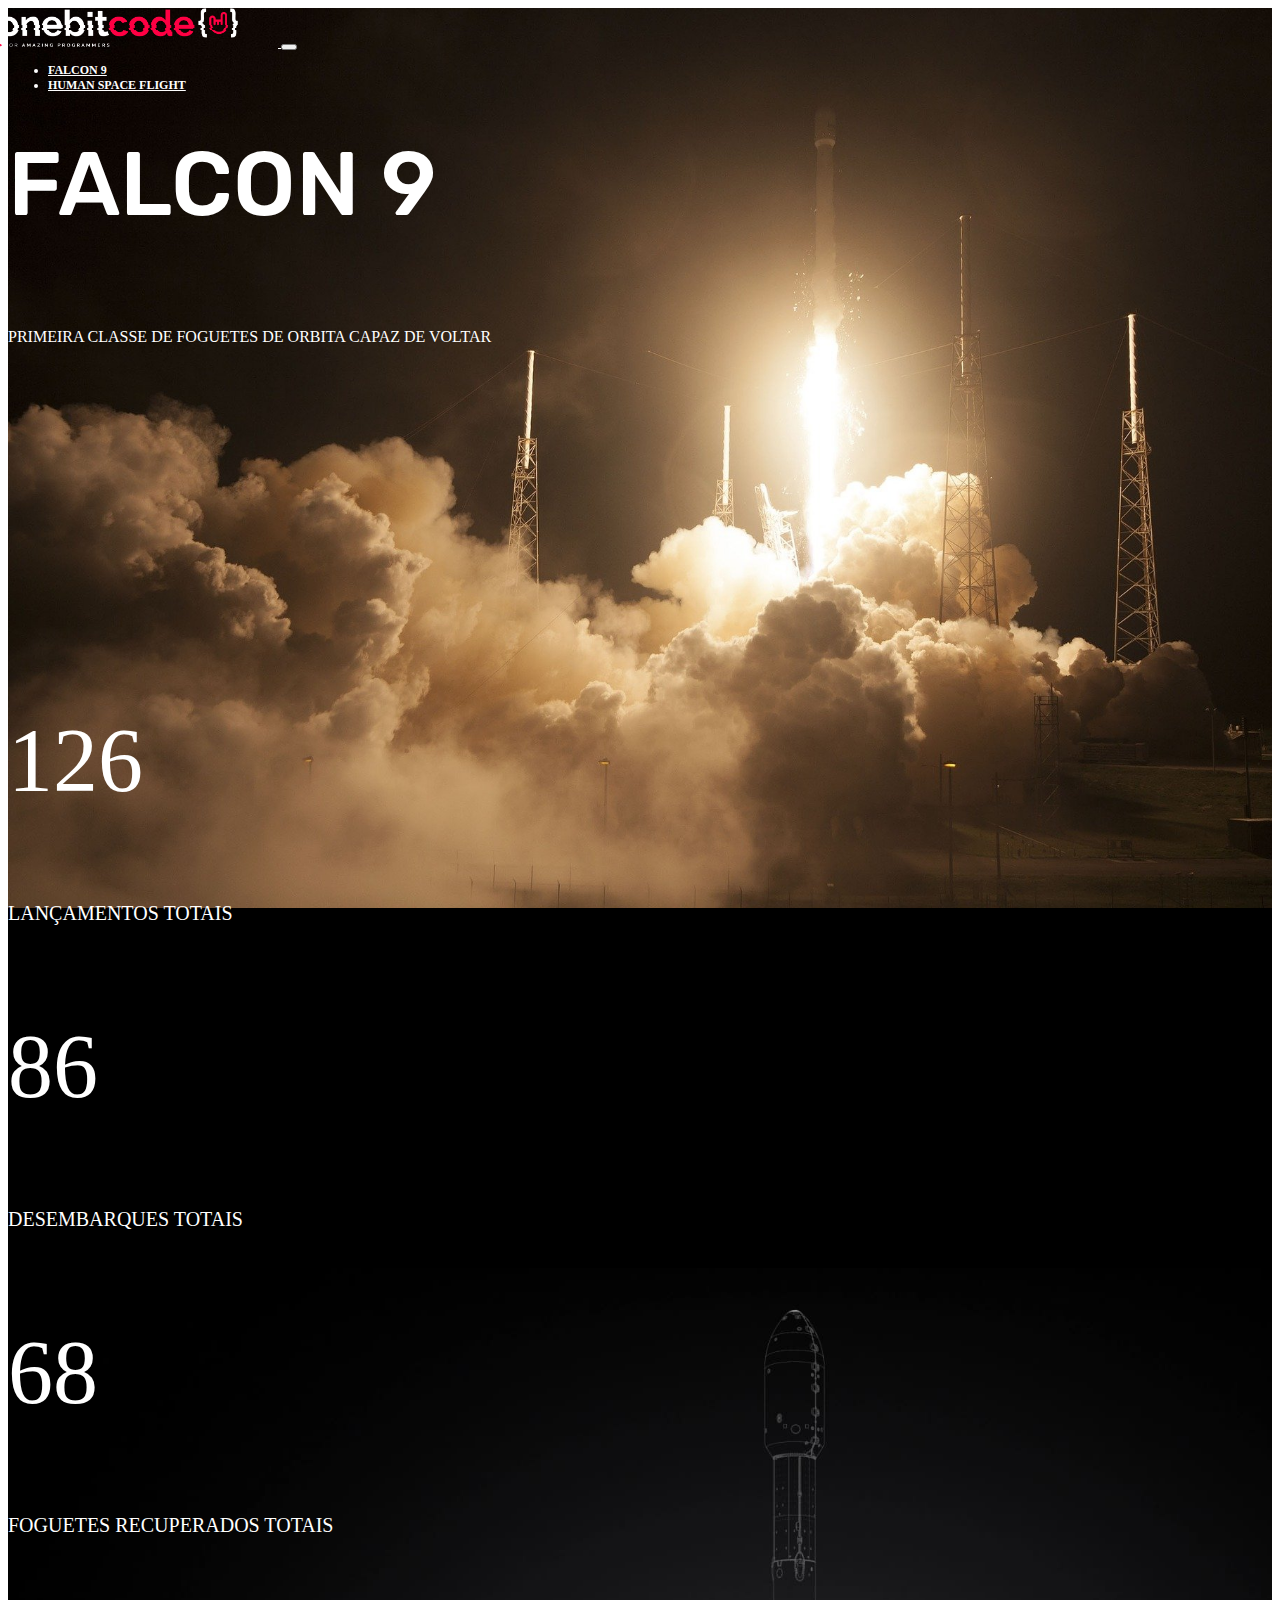
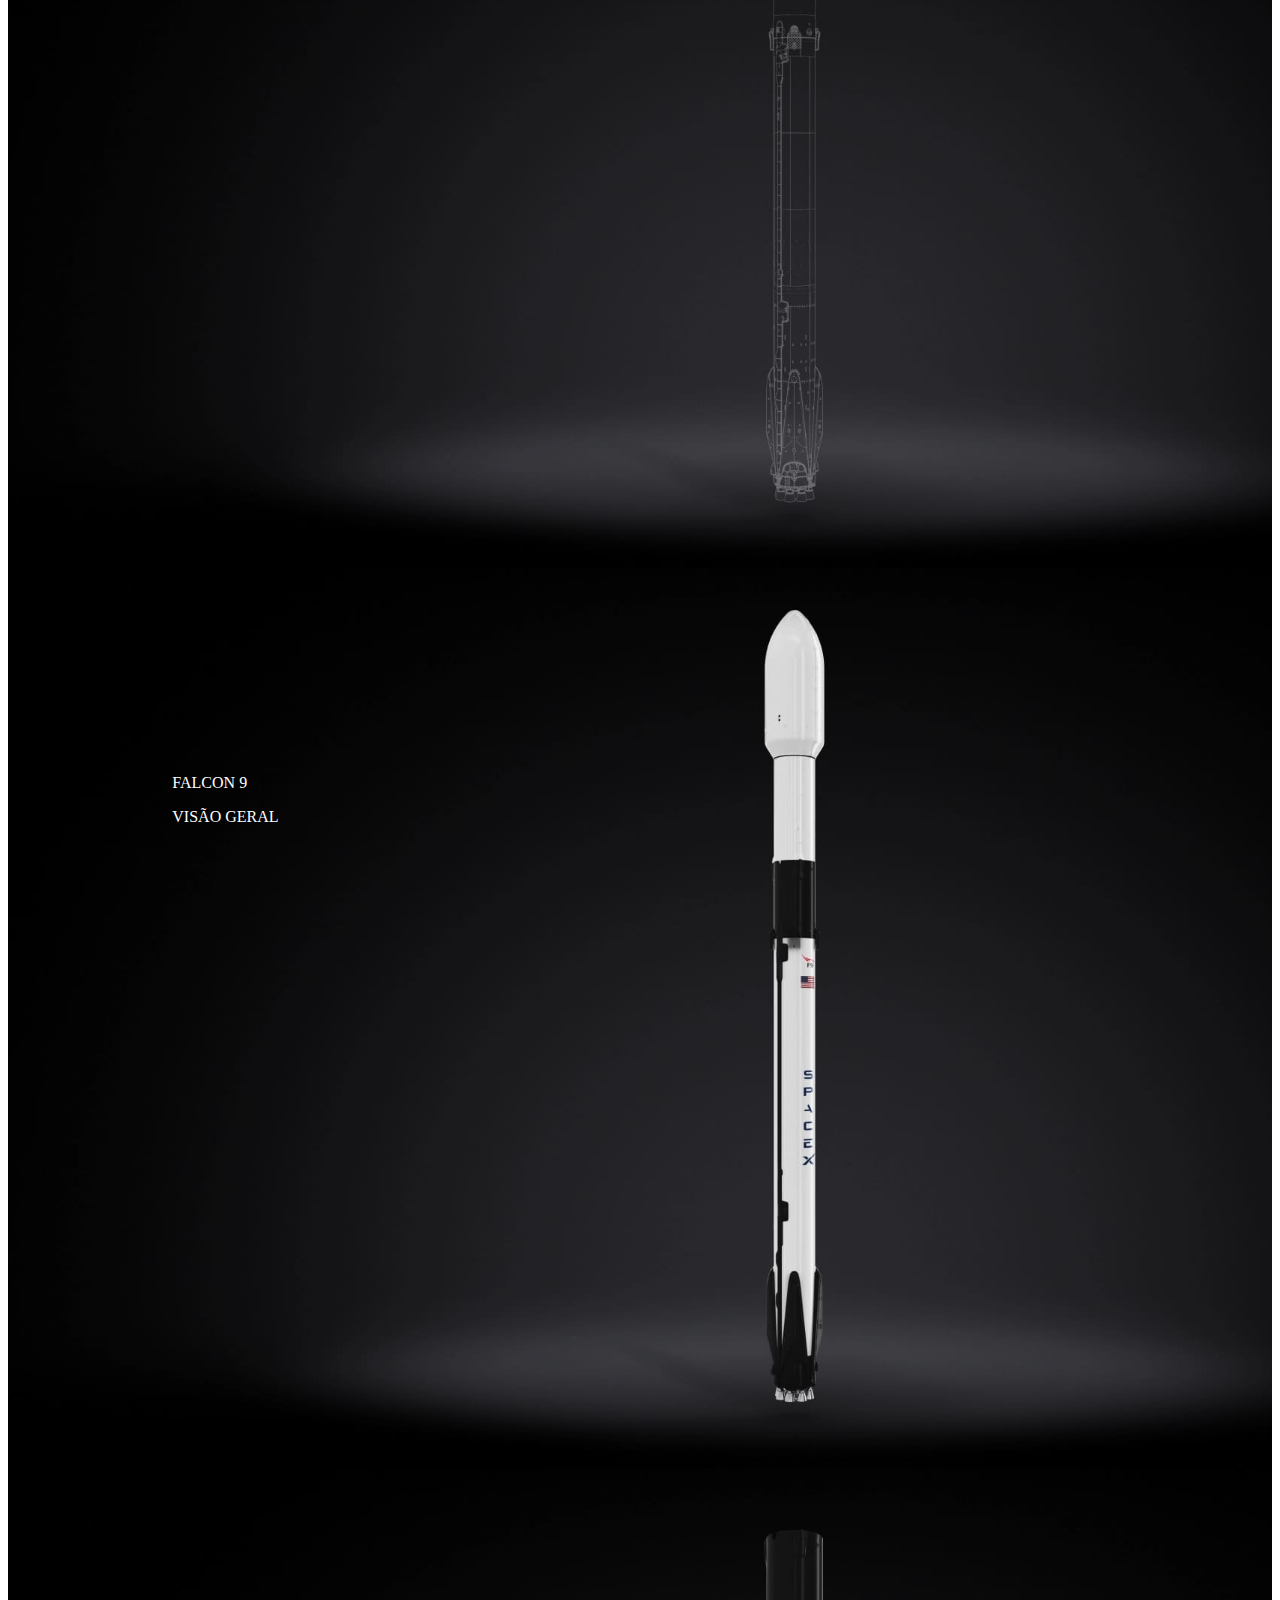
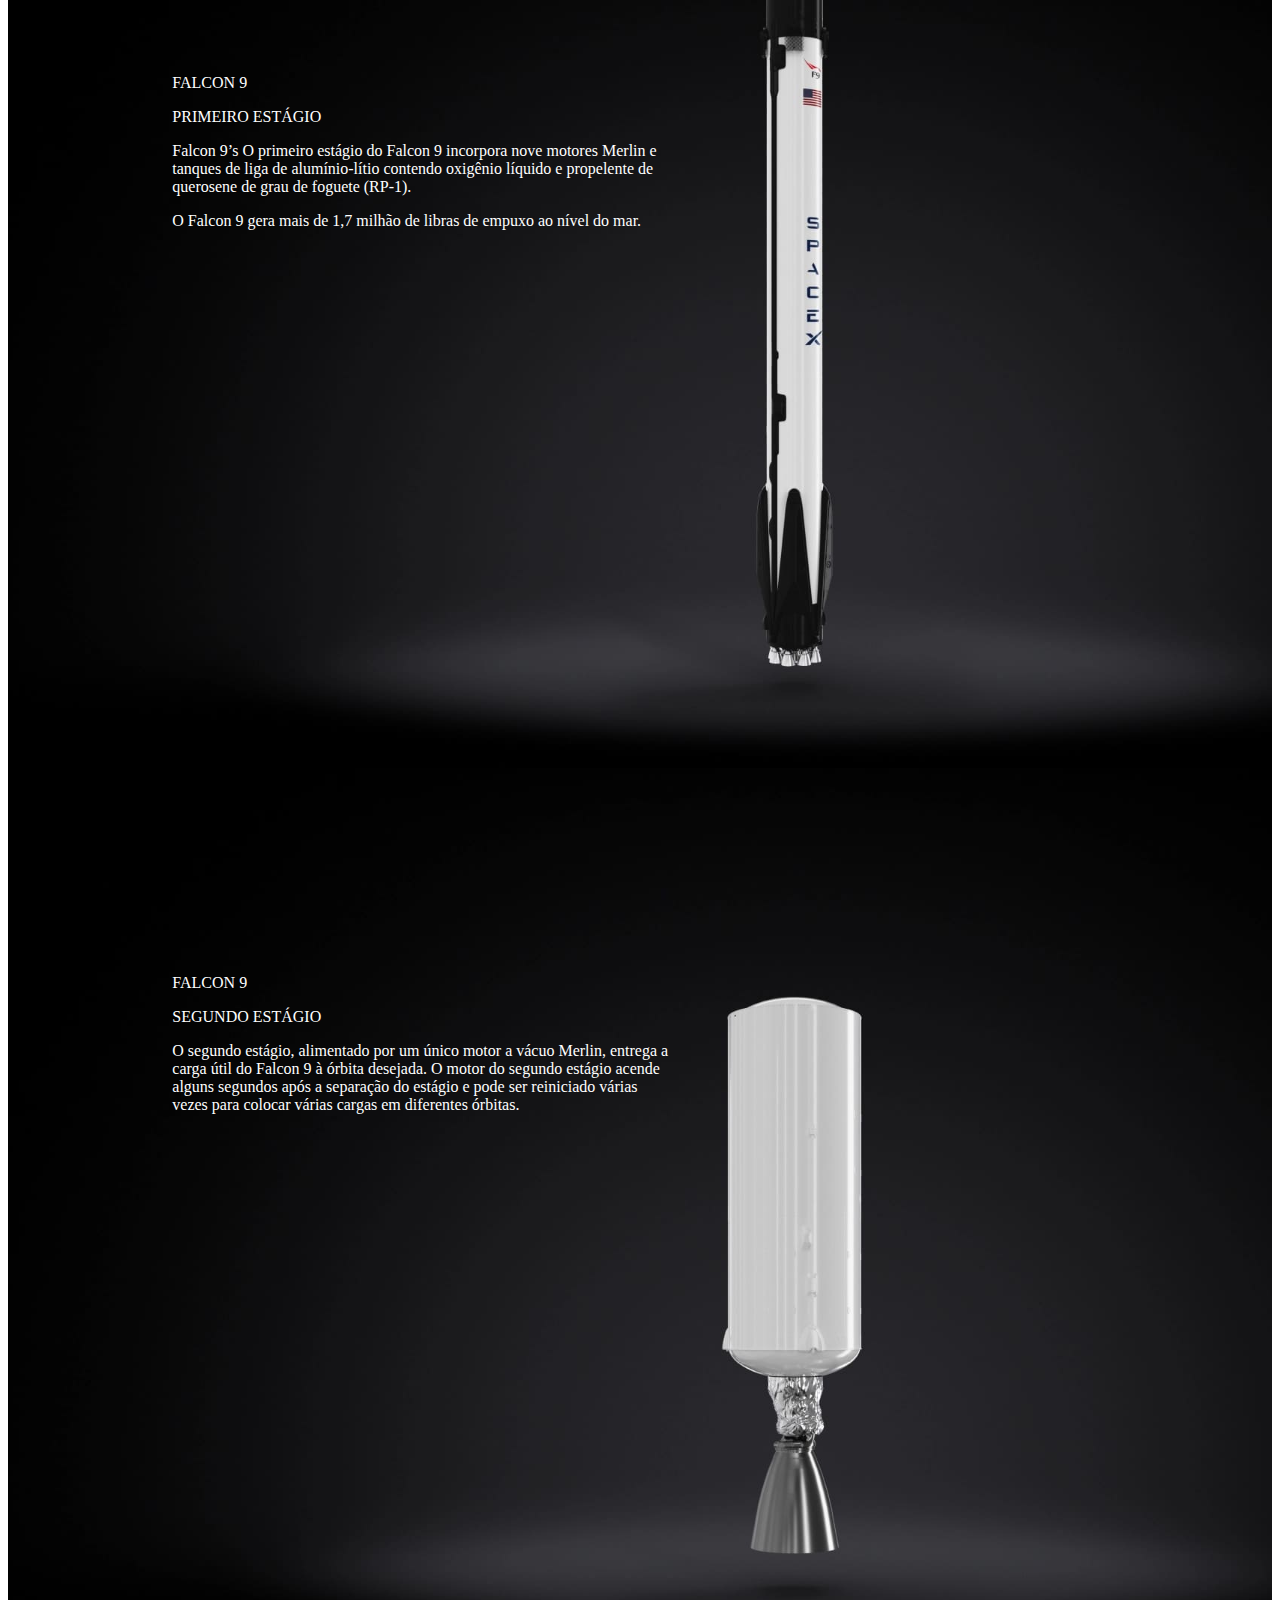
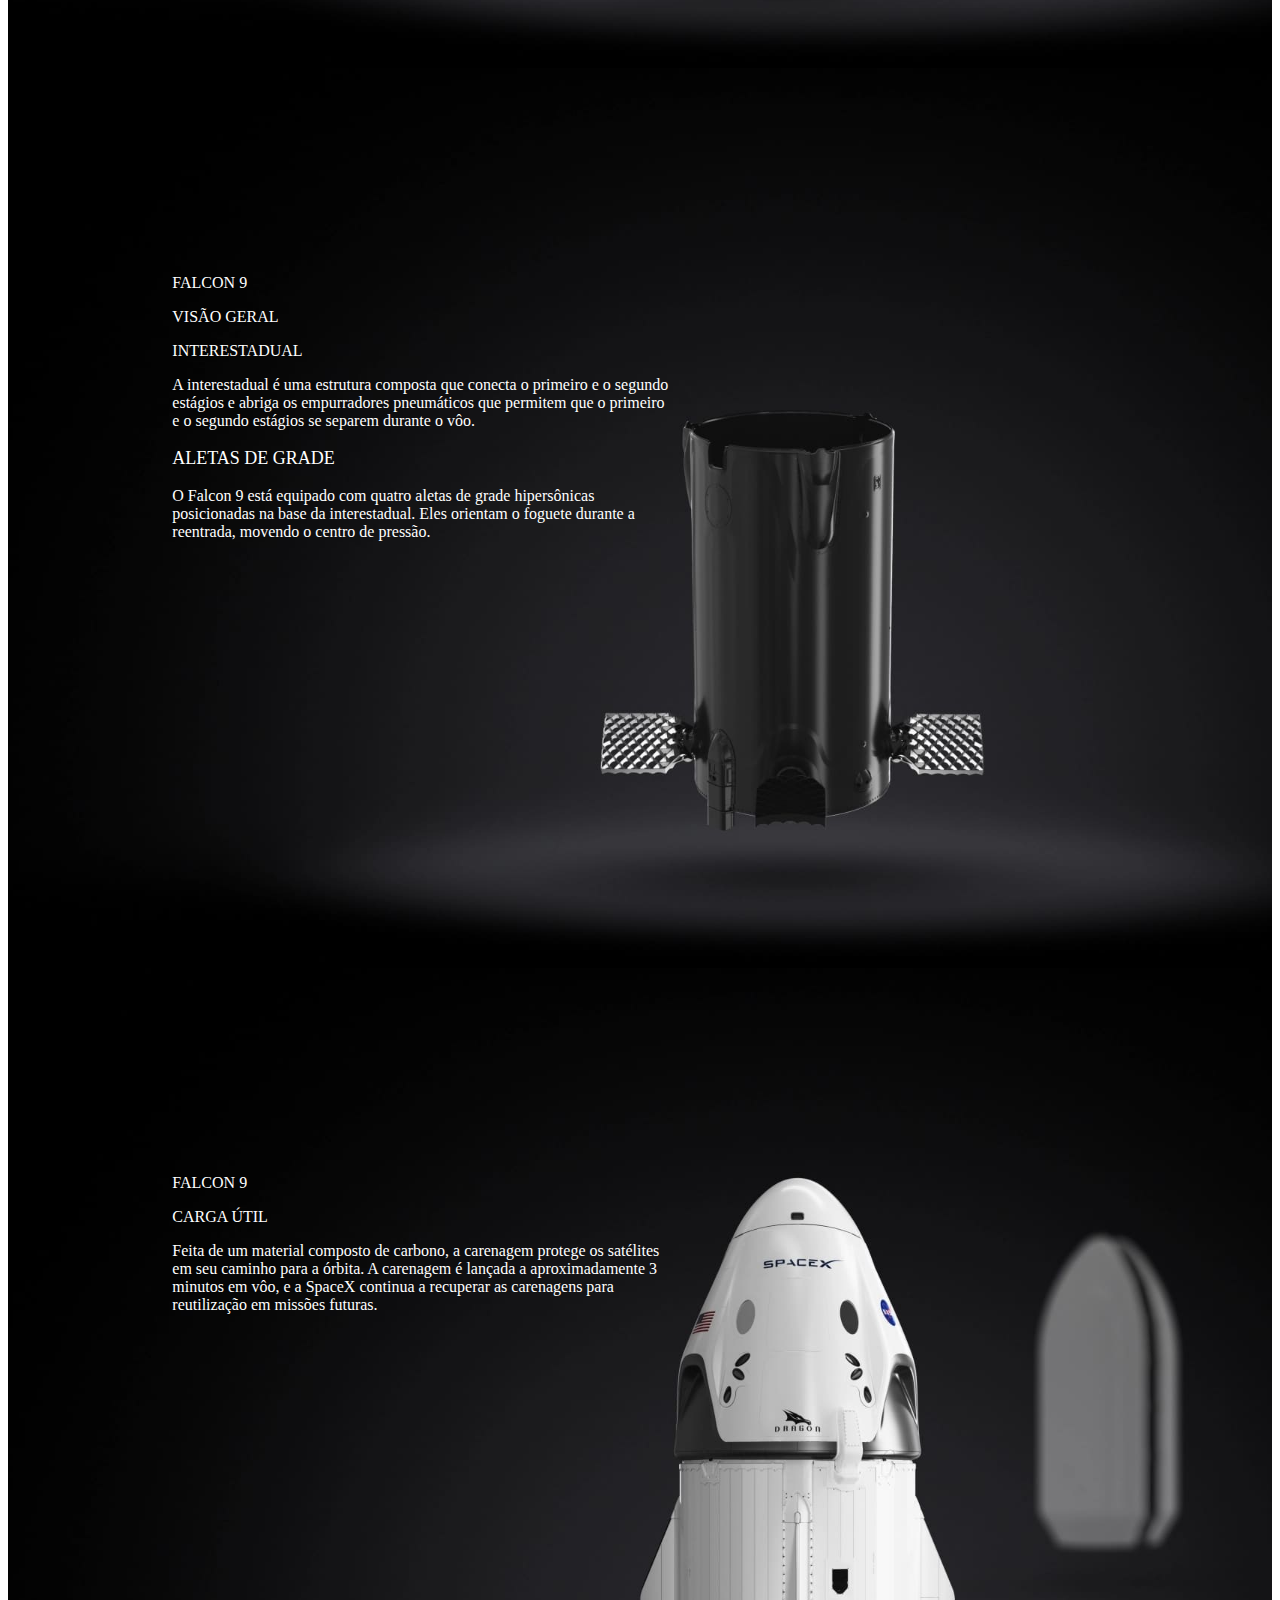
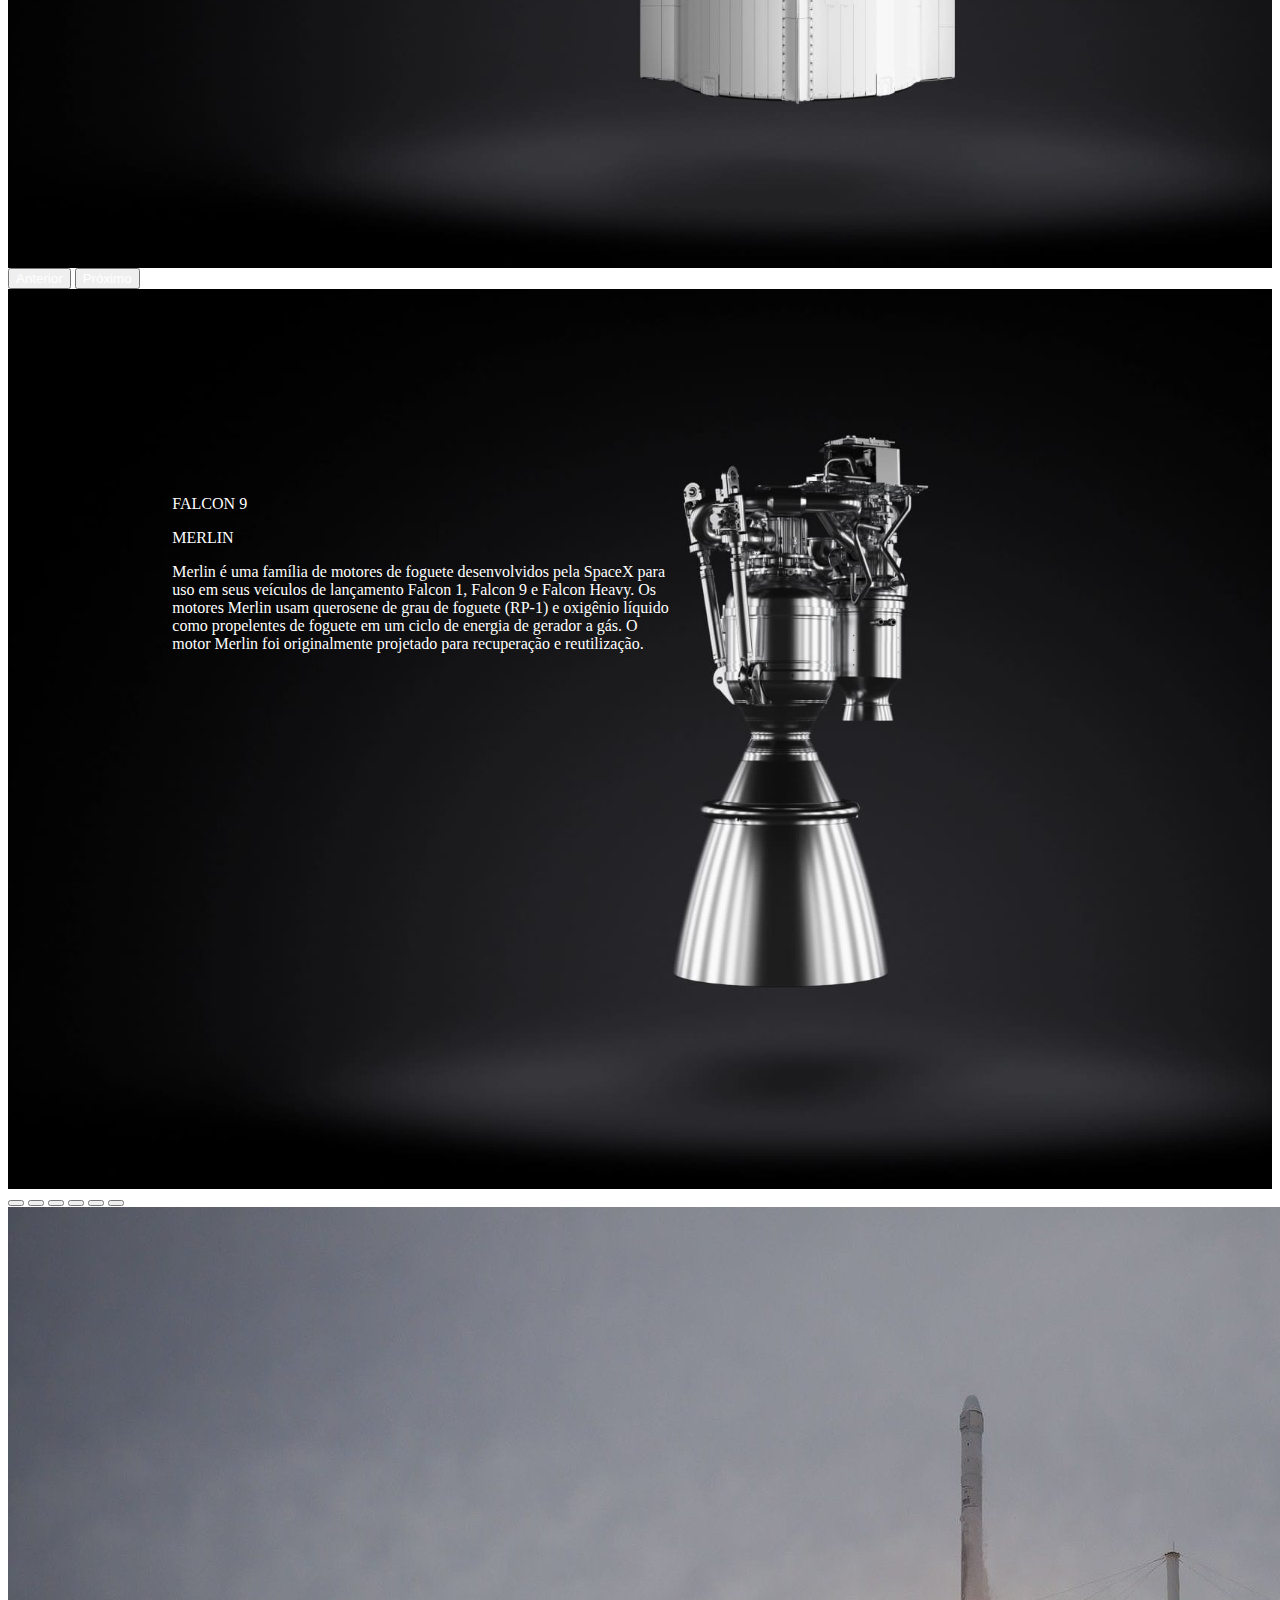
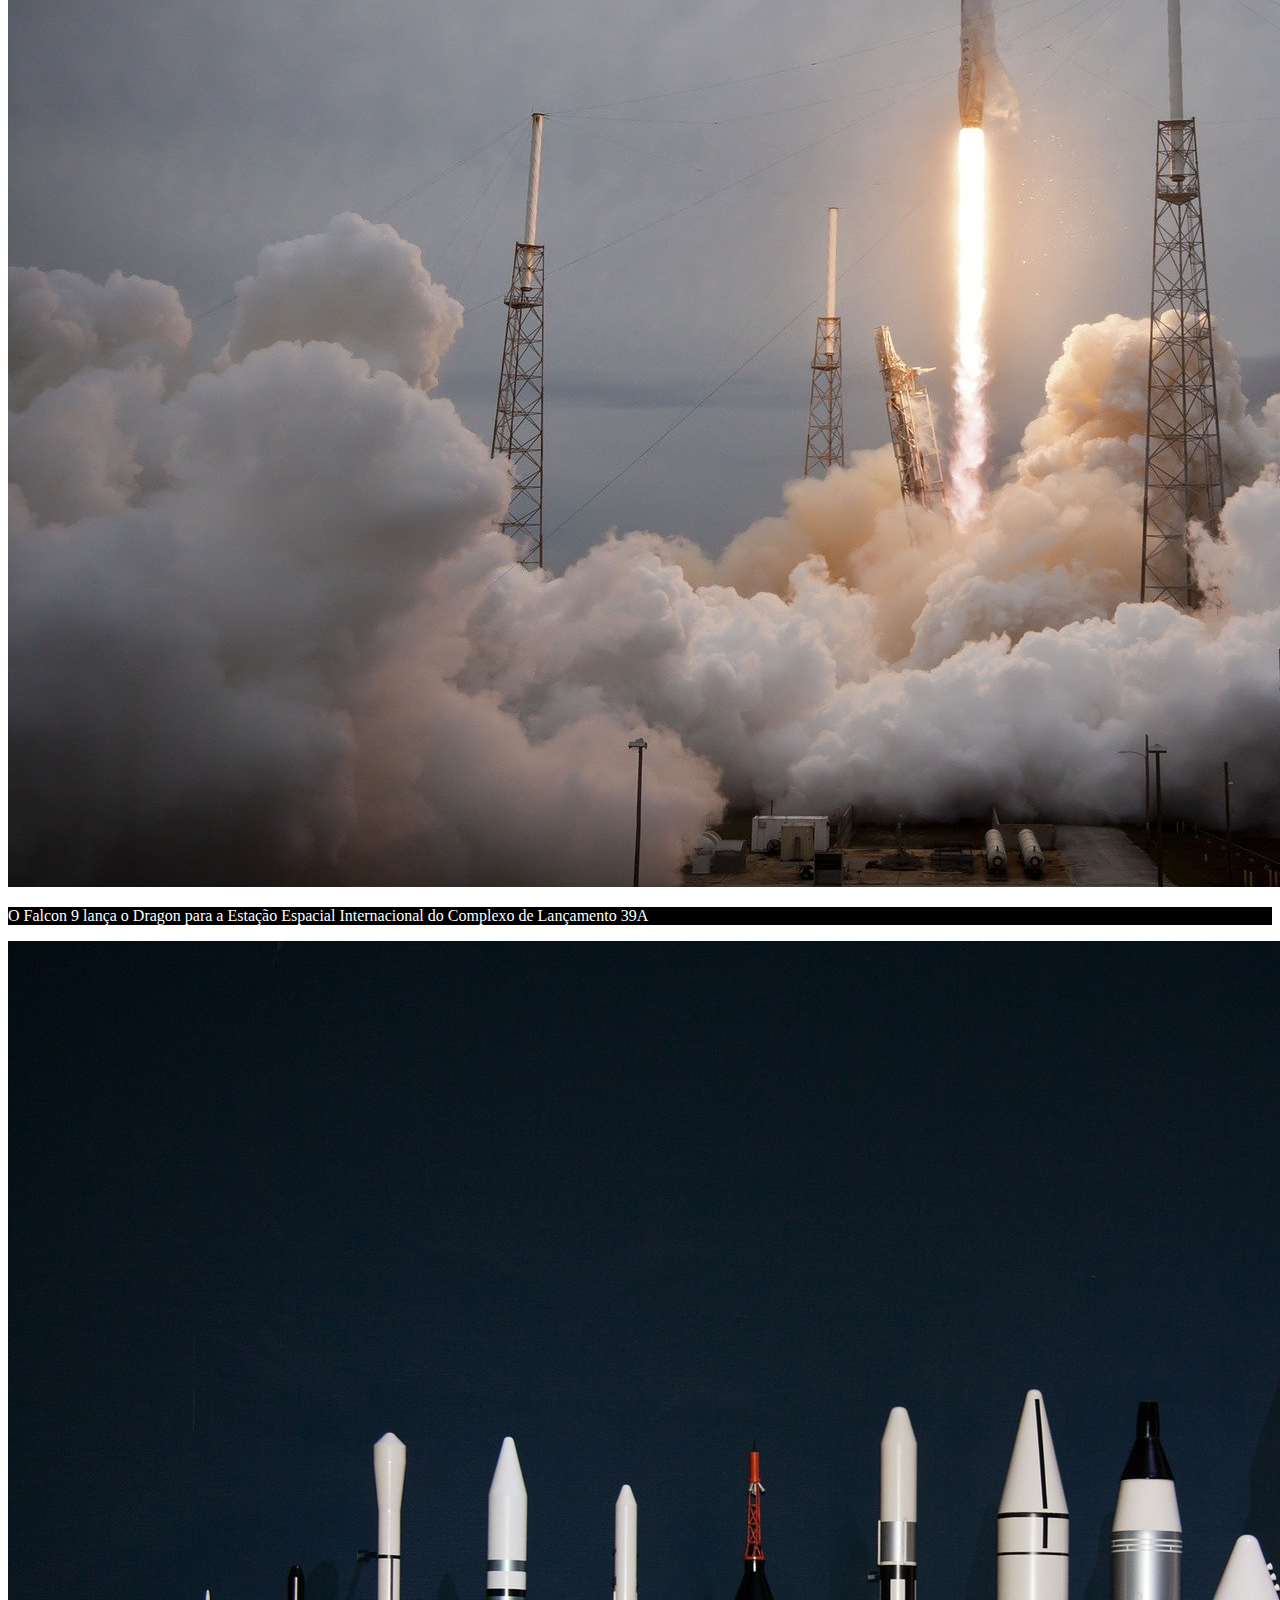
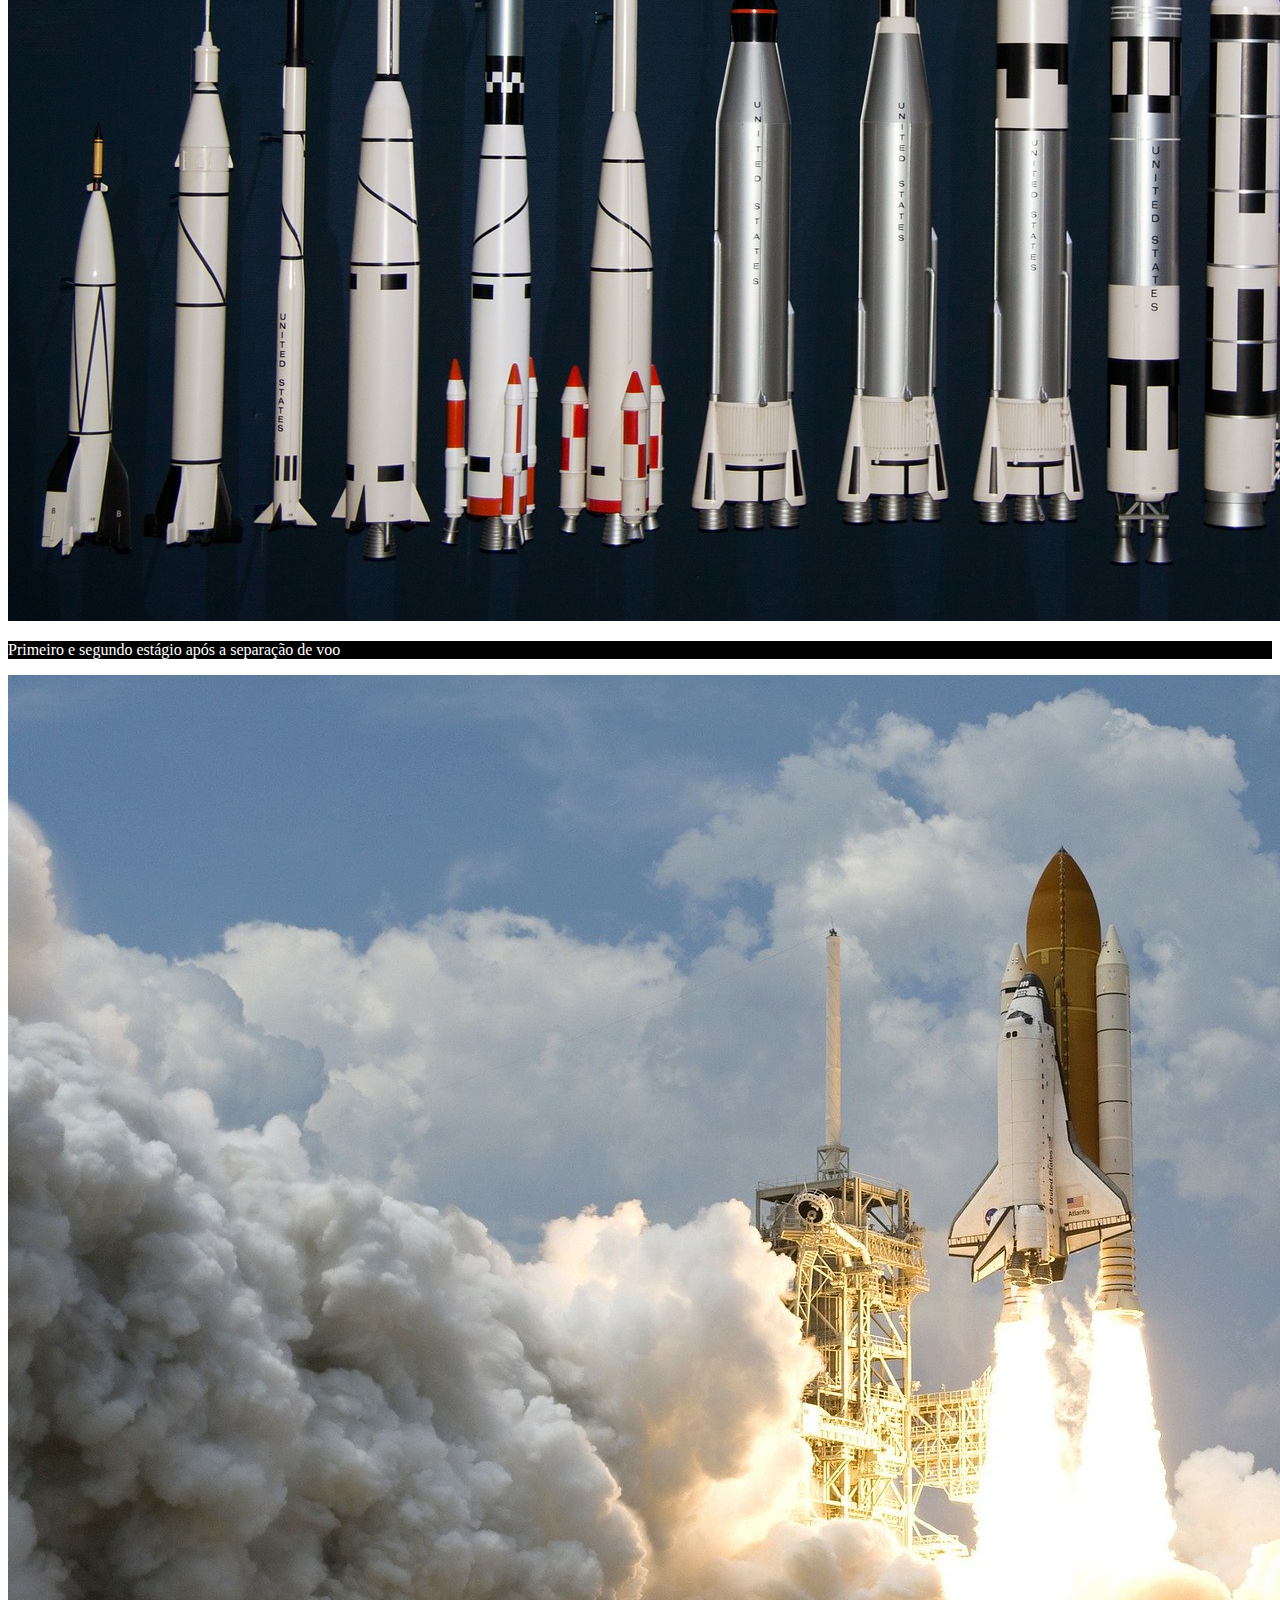
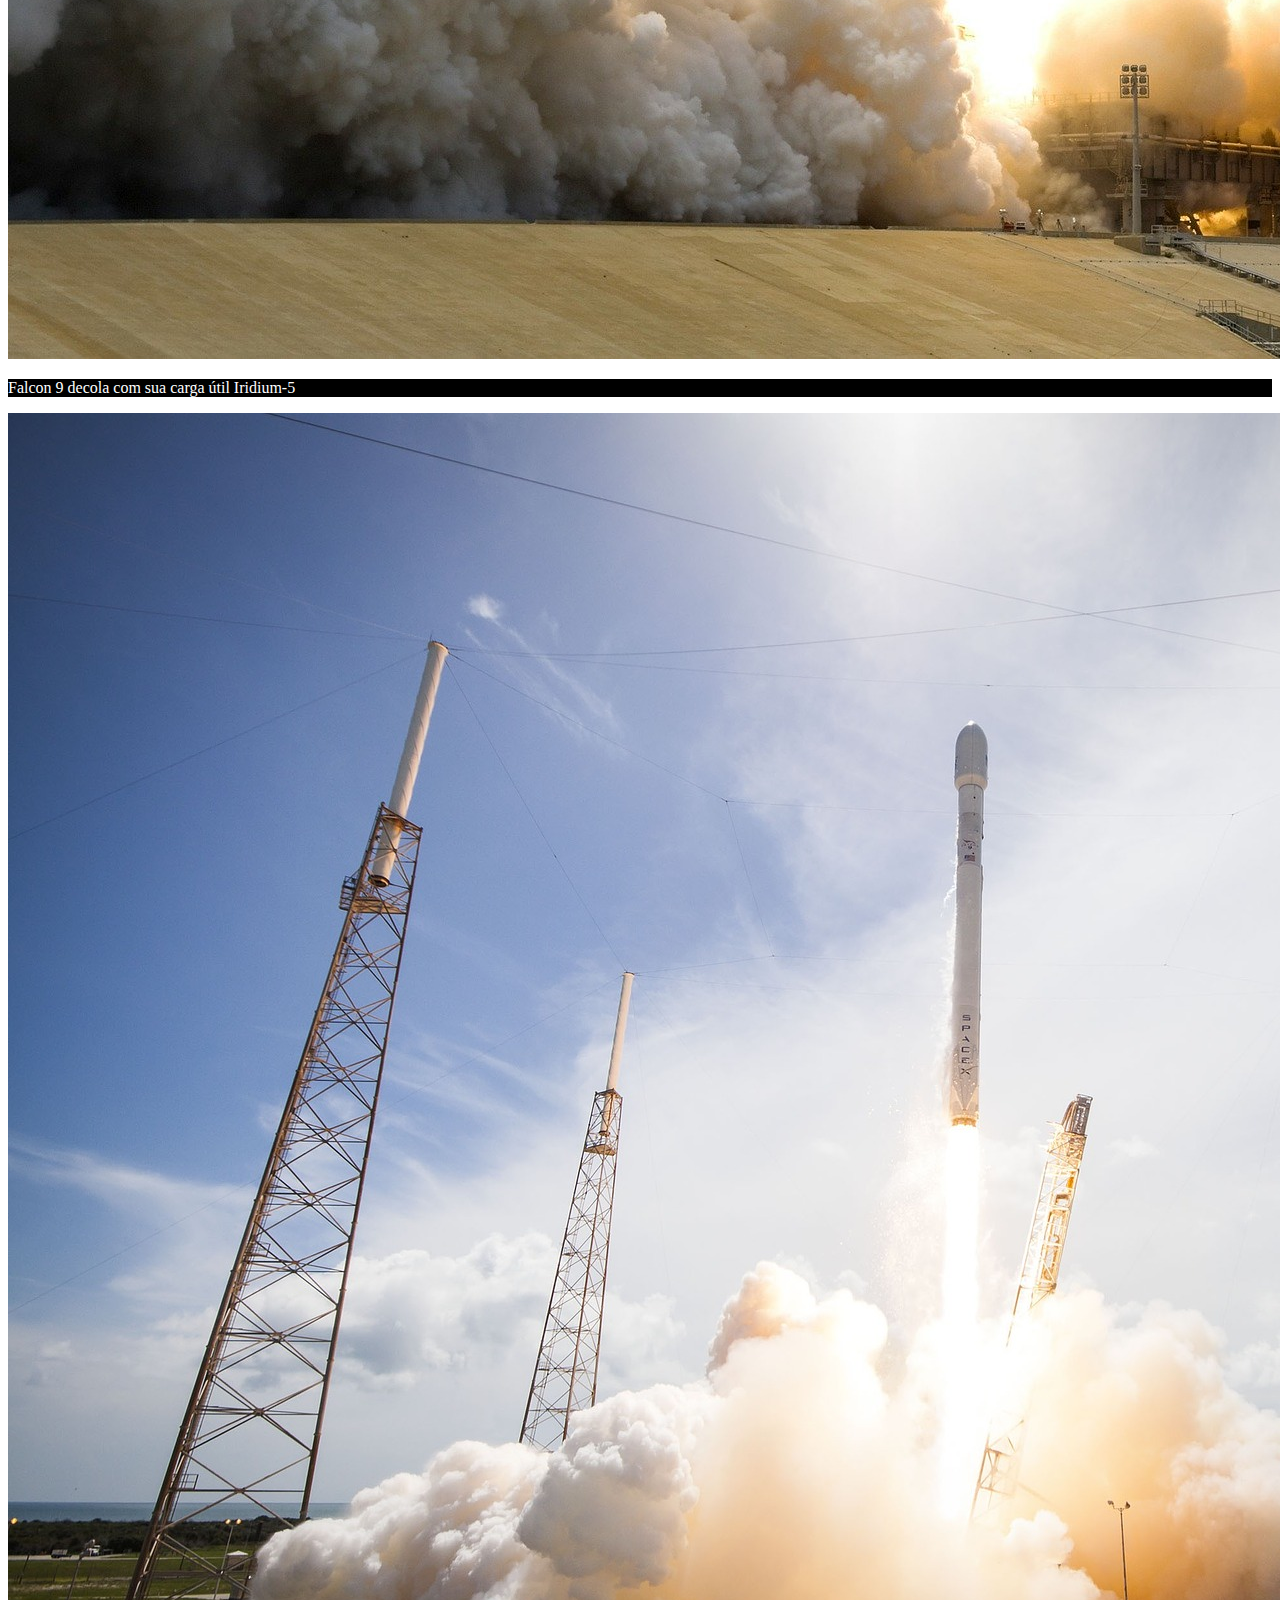
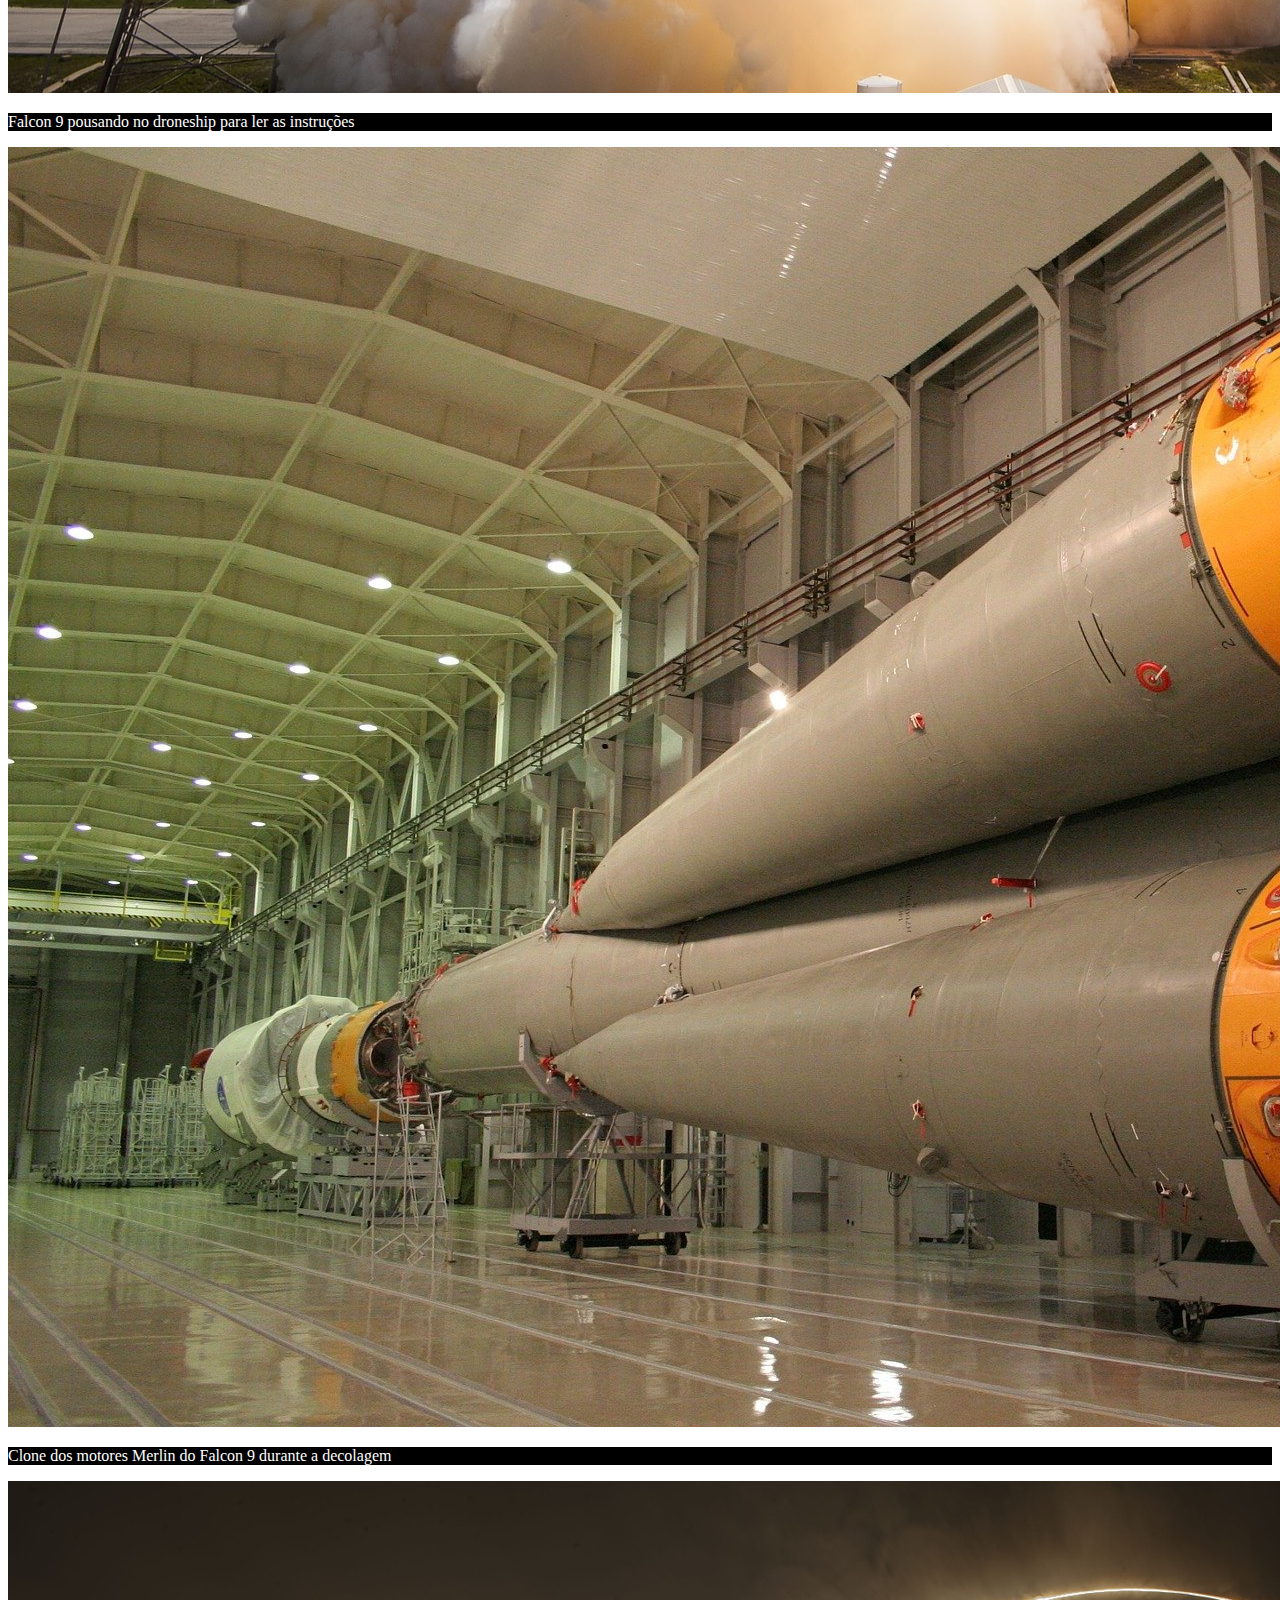
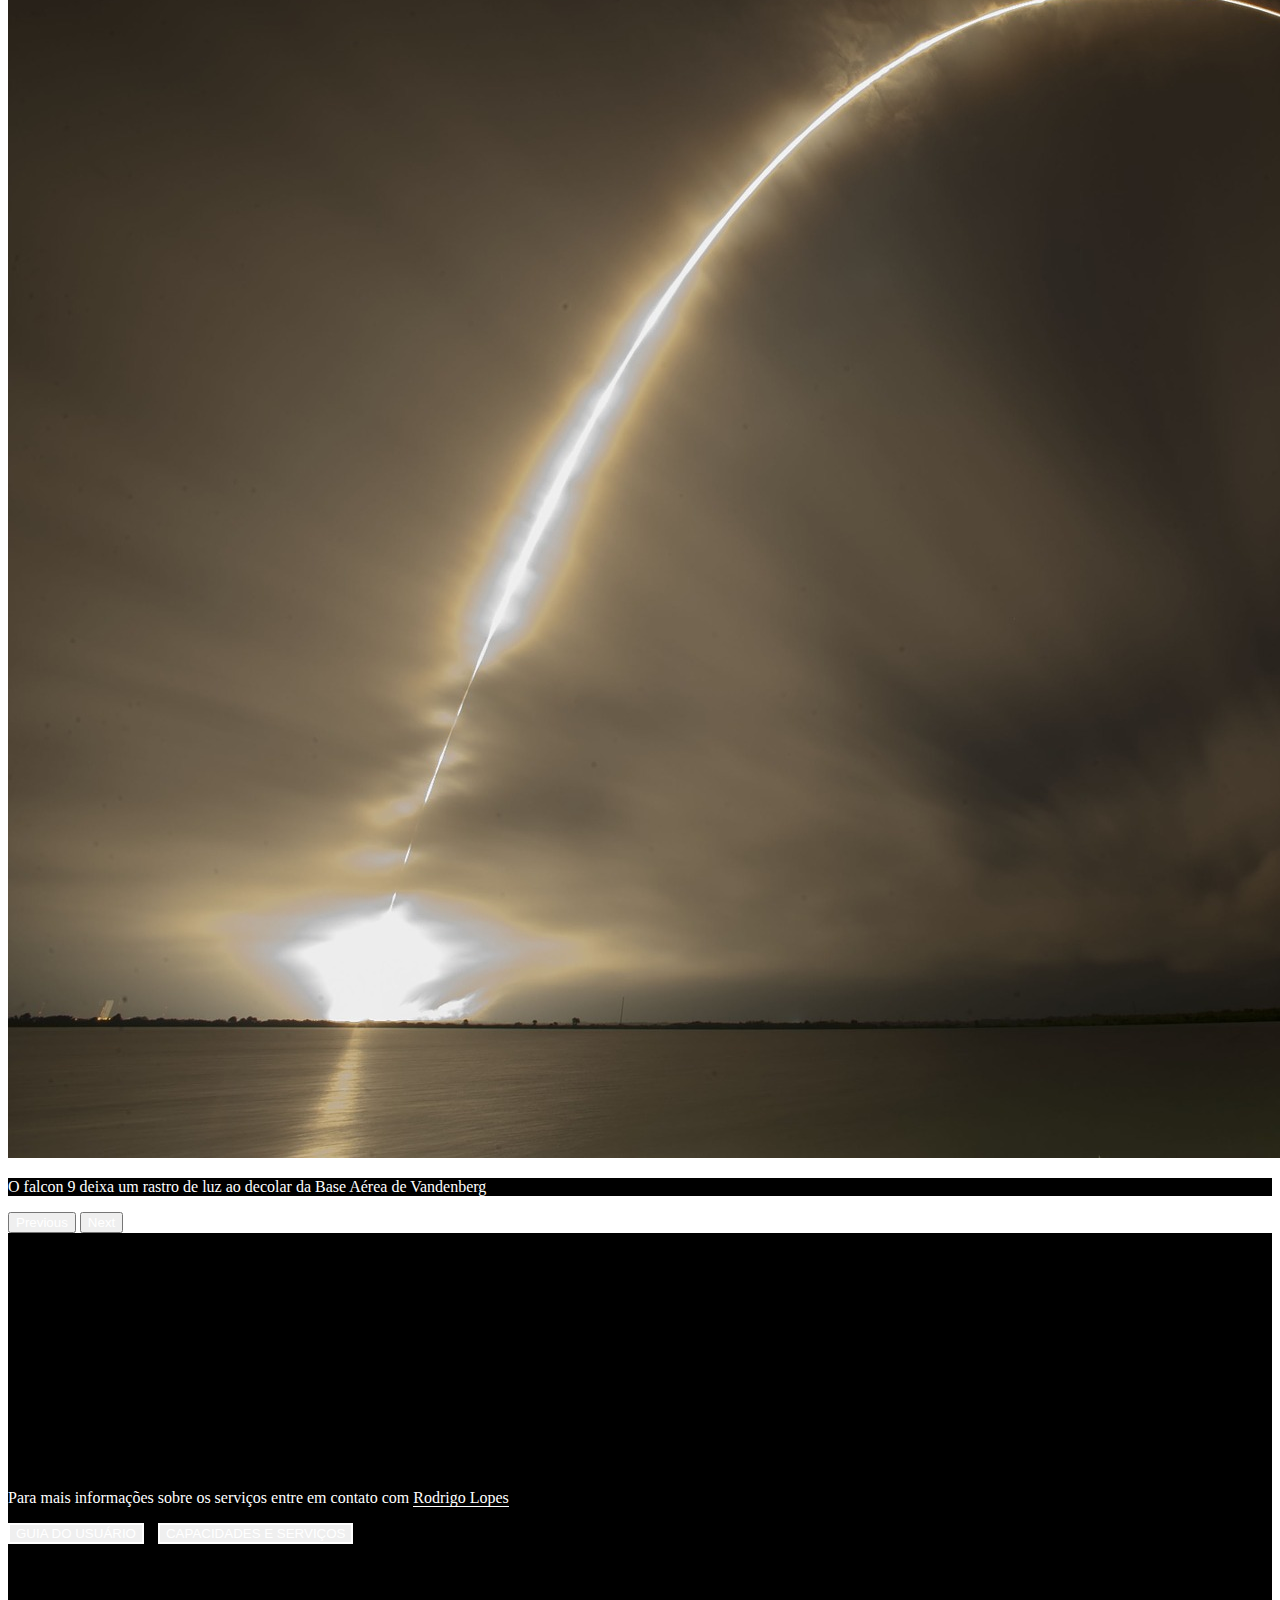
==== commit 9ce3163d: "Falcon 9 page completed with full responsivity" ====
--- a/falcon9.html
+++ b/falcon9.html
@@ -31,7 +31,7 @@
     <link rel="stylesheet" href="./style/style.css" />
   </head>
 
-  <body class="bg-dark" data-aos-easing="ease">
+  <body data-aos-easing="ease">
     <div class="container-fluid container00 container05">
       <!-- Navigation Menu -->
       <div class="container">
@@ -135,7 +135,7 @@
     >
       <div class="carousel-inner">
         <div
-          class="carousel-item active container00 carrosel01"
+          class="carousel-item active container00 carrossel01"
           data-bs-interval="1000000"
         >
           <div class="container" id="overViewPosition">
@@ -147,7 +147,7 @@
                 <tr data-aos="fade-right" data-aos-duration="1500">
                   <td>ALTURA</td>
                   <td class="text-end">
-                    70 m<span class="corEscuraTxt"> / 229.6</span>
+                    70 m<span class="corEscuraTxt"> / 229.6 f</span>
                   </td>
                 </tr>
                 <tr data-aos="fade-right" data-aos-duration="1200">
@@ -185,7 +185,7 @@
           </div>
         </div>
         <div
-          class="carousel-item container00 carrosel02"
+          class="carousel-item container00 carrossel02"
           data-bs-interval="1000000"
         >
           <div class="container" id="overViewPosition">
@@ -204,7 +204,7 @@
           </div>
         </div>
         <div
-          class="carousel-item container00 carrosel03"
+          class="carousel-item container00 carrossel03"
           data-bs-interval="1000000"
         >
           <div class="container" id="overViewPosition">
@@ -238,7 +238,7 @@
           </div>
         </div>
         <div
-          class="carousel-item container00 carrosel04"
+          class="carousel-item container00 carrossel04"
           data-bs-interval="1000000"
         >
           <div class="container" id="overViewPosition">
@@ -263,7 +263,7 @@
           </div>
         </div>
         <div
-          class="carousel-item container00 carrosel05"
+          class="carousel-item container00 carrossel05"
           data-bs-interval="1000000"
         >
           <div class="container" id="overViewPosition">
@@ -390,7 +390,7 @@
         <div class="carousel-item active">
           <img src="./assets/falcon9/09.jpg" class="d-block w-100" alt="..." />
           <div class="carousel-caption d-none d-md-block">
-            <p class="carousselText">
+            <p class="carrosselText">
               O Falcon 9 lança o Dragon para a Estação Espacial Internacional do
               Complexo de Lançamento 39A
             </p>
@@ -399,7 +399,7 @@
         <div class="carousel-item">
           <img src="./assets/falcon9/10.jpg" class="d-block w-100" alt="..." />
           <div class="carousel-caption d-none d-md-block">
-            <p class="carousselText">
+            <p class="carrosselText">
               Primeiro e segundo estágio após a separação de voo
             </p>
           </div>
@@ -407,7 +407,7 @@
         <div class="carousel-item">
           <img src="./assets/falcon9/11.jpg" class="d-block w-100" alt="..." />
           <div class="carousel-caption d-none d-md-block">
-            <p class="carousselText">
+            <p class="carrosselText">
               Falcon 9 decola com sua carga útil Iridium-5
             </p>
           </div>
@@ -415,7 +415,7 @@
         <div class="carousel-item">
           <img src="./assets/falcon9/12.jpg" class="d-block w-100" alt="..." />
           <div class="carousel-caption d-none d-md-block">
-            <p class="carousselText">
+            <p class="carrosselText">
               Falcon 9 pousando no droneship para ler as instruções
             </p>
           </div>
@@ -423,7 +423,7 @@
         <div class="carousel-item">
           <img src="./assets/falcon9/13.jpg" class="d-block w-100" alt="..." />
           <div class="carousel-caption d-none d-md-block">
-            <p class="carousselText">
+            <p class="carrosselText">
               Clone dos motores Merlin do Falcon 9 durante a decolagem
             </p>
           </div>
@@ -431,7 +431,7 @@
         <div class="carousel-item">
           <img src="./assets/falcon9/14.jpg" class="d-block w-100" alt="..." />
           <div class="carousel-caption d-none d-md-block">
-            <p class="carousselText">
+            <p class="carrosselText">
               O falcon 9 deixa um rastro de luz ao decolar da Base Aérea de
               Vandenberg
             </p>
@@ -461,7 +461,9 @@
     <div class="container-fluid text-center downloadDesc">
       <p>
         Para mais informações sobre os serviços entre em contato com
-        <a href="https://www.instagram.com/_rod.gbl/" target="_blank"></a>
+        <a href="https://www.linkedin.com/in/rod-goncalvess/" target="_blank"
+          >Rodrigo Lopes</a
+        >
       </p>
       <button type="button" class="btn btn-outline-light p-3">
         GUIA DO USUÁRIO
--- a/style/style.css
+++ b/style/style.css
@@ -53,6 +53,11 @@
   color: #555252;
 }
 
+@media (max-width: 449px) {
+  .downloadDesc button {
+    margin: 10px 0px;
+  }
+}
 @media (max-width: 405px) {
   .logoPc {
     width: 180px;
@@ -115,5 +120,130 @@
     font-size: 40px;
   }
 }
+.container00.container05 {
+  background-image: url(../../../assets/falcon9/01.jpg);
+}
+.container00.container06 {
+  background-image: url(../../../assets/falcon9/02.jpg);
+}
+.container00.carrossel01 {
+  background-image: url(../../../assets/falcon9/03.jpg);
+}
+.container00.carrossel02 {
+  background-image: url(../../../assets/falcon9/04.jpg);
+}
+.container00.carrossel03 {
+  background-image: url(../../../assets/falcon9/05.jpg);
+}
+.container00.carrossel04 {
+  background-image: url(../../../assets/falcon9/06.jpg);
+}
+.container00.carrossel05 {
+  background-image: url(../../../assets/falcon9/07.jpg);
+}
+.container00.container07 {
+  background-image: url(../../../assets/falcon9/08.jpg);
+}
+
+.titleFalcon9 {
+  font-size: 90px;
+  font-family: "Rubik", sans-serif;
+  font-weight: 514;
+  margin-top: 3%;
+}
+
+.numbers {
+  background-color: black;
+  height: 40vh;
+  display: flex;
+  flex-direction: column;
+  justify-content: center;
+}
+.numbers .titleNumb {
+  font-size: 90px;
+}
+.numbers .subTitleNumb {
+  font-size: 20px;
+}
+
+.falcon9Desc {
+  font-size: 22px;
+  width: 640px;
+  line-height: 50px;
+}
+
+.containerFalcon9Desc {
+  display: grid;
+  height: 90vh;
+  align-items: center;
+  justify-content: left;
+}
+
+#overViewPosition {
+  width: 500px;
+  margin-left: 13%;
+  padding-top: 15%;
+}
+
+.carrosselSlide img {
+  height: 100vh;
+}
+
+.carrosselText {
+  background-color: black;
+}
+
+.downloadDesc {
+  background-color: black;
+  height: 85vh;
+  padding-top: 240px;
+}
+.downloadDesc a {
+  text-decoration: none;
+  color: white;
+  border-bottom: 1px solid white;
+}
+.downloadDesc a:hover {
+  border-bottom: 1px solid #b9b9b9;
+}
+.downloadDesc button {
+  border: 2px solid white;
+  margin-right: 10px;
+}
+
+@media (max-width: 768px) {
+  .numbers .titleNumb {
+    font-size: 80px;
+  }
+  .numbers .subTitleNumb {
+    font-size: 18px;
+  }
+  #overViewPosition {
+    padding-top: 35%;
+  }
+  .falcon9Desc {
+    width: auto;
+  }
+}
+@media (max-width: 575px) {
+  .numbers {
+    background-color: black;
+    height: 60vh;
+  }
+  #overViewPosition {
+    width: auto;
+    margin-left: auto;
+  }
+}
+@media (max-width: 375px) {
+  .titleFalcon9 {
+    margin-top: 50%;
+    font-size: 50px;
+  }
+  .falcon9Desc {
+    font-size: 18px;
+    line-height: auto;
+  }
+}
 
 /*# sourceMappingURL=style.css.map */
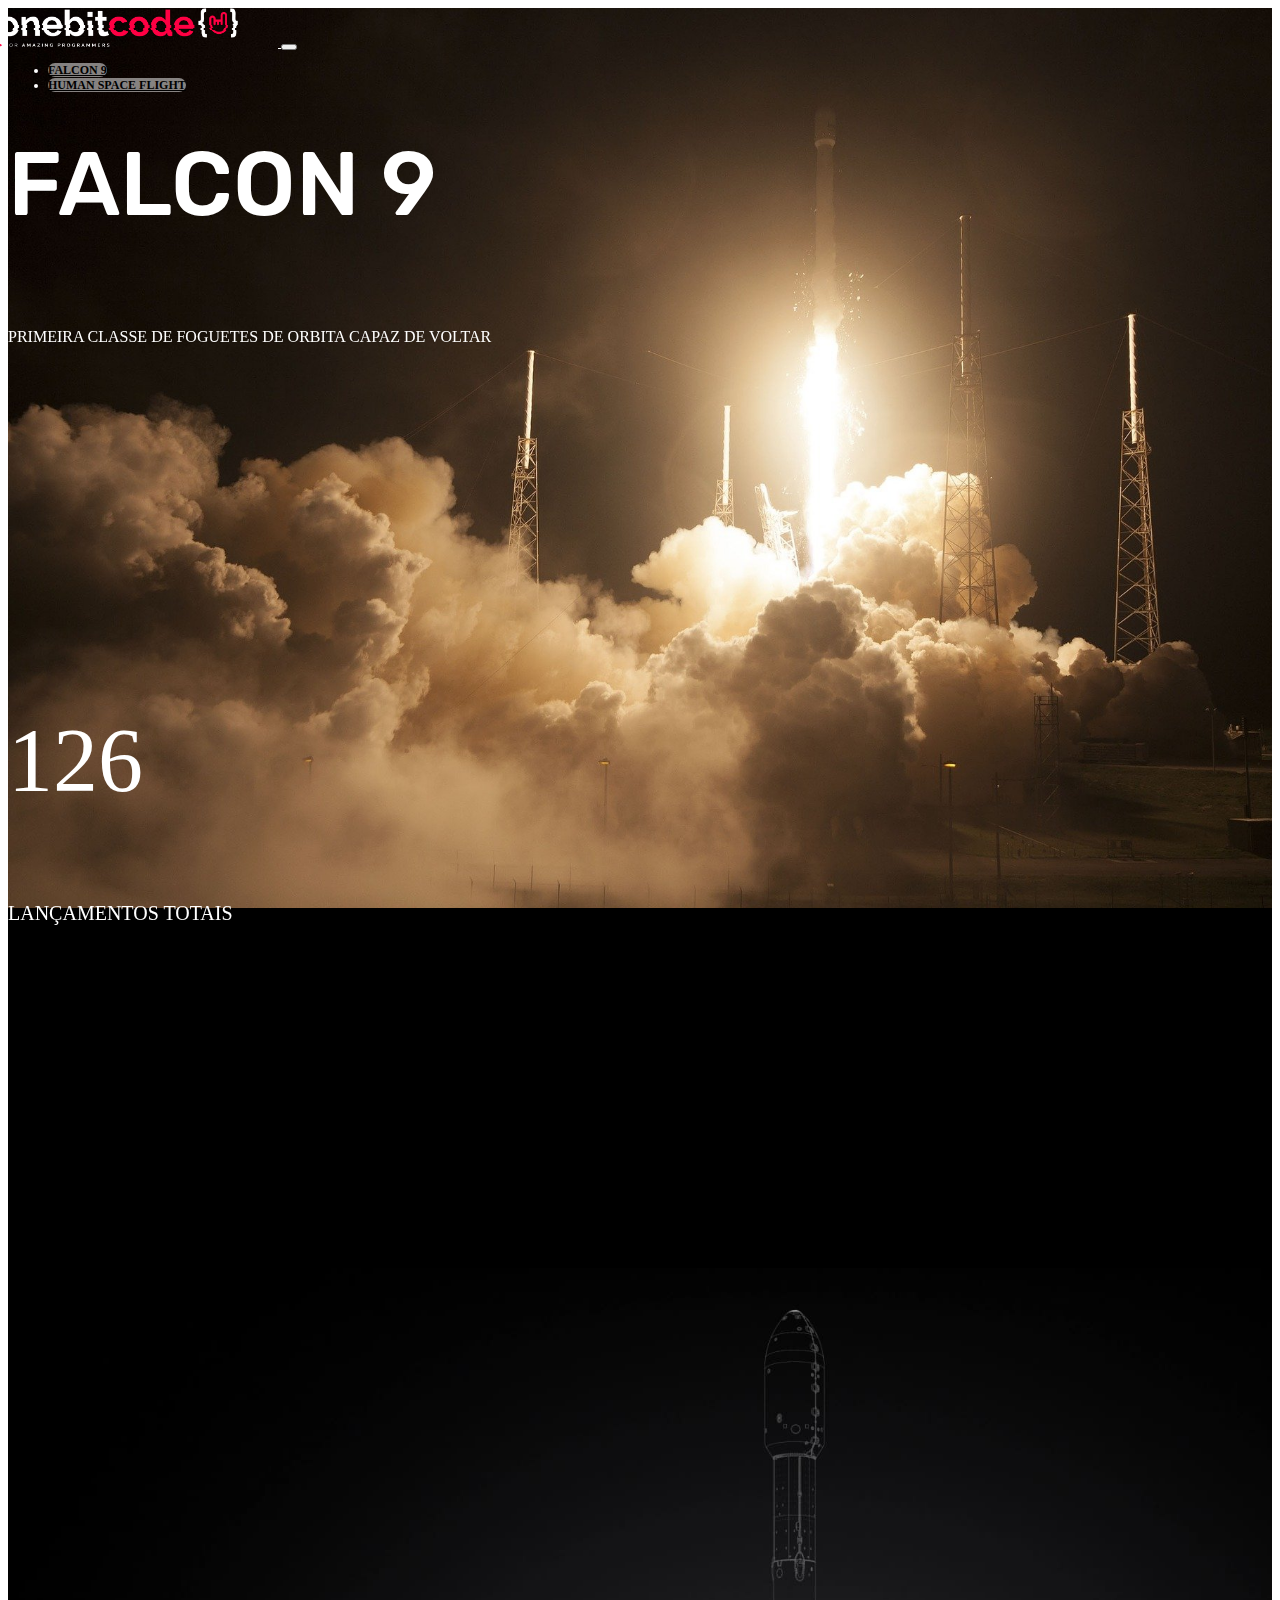
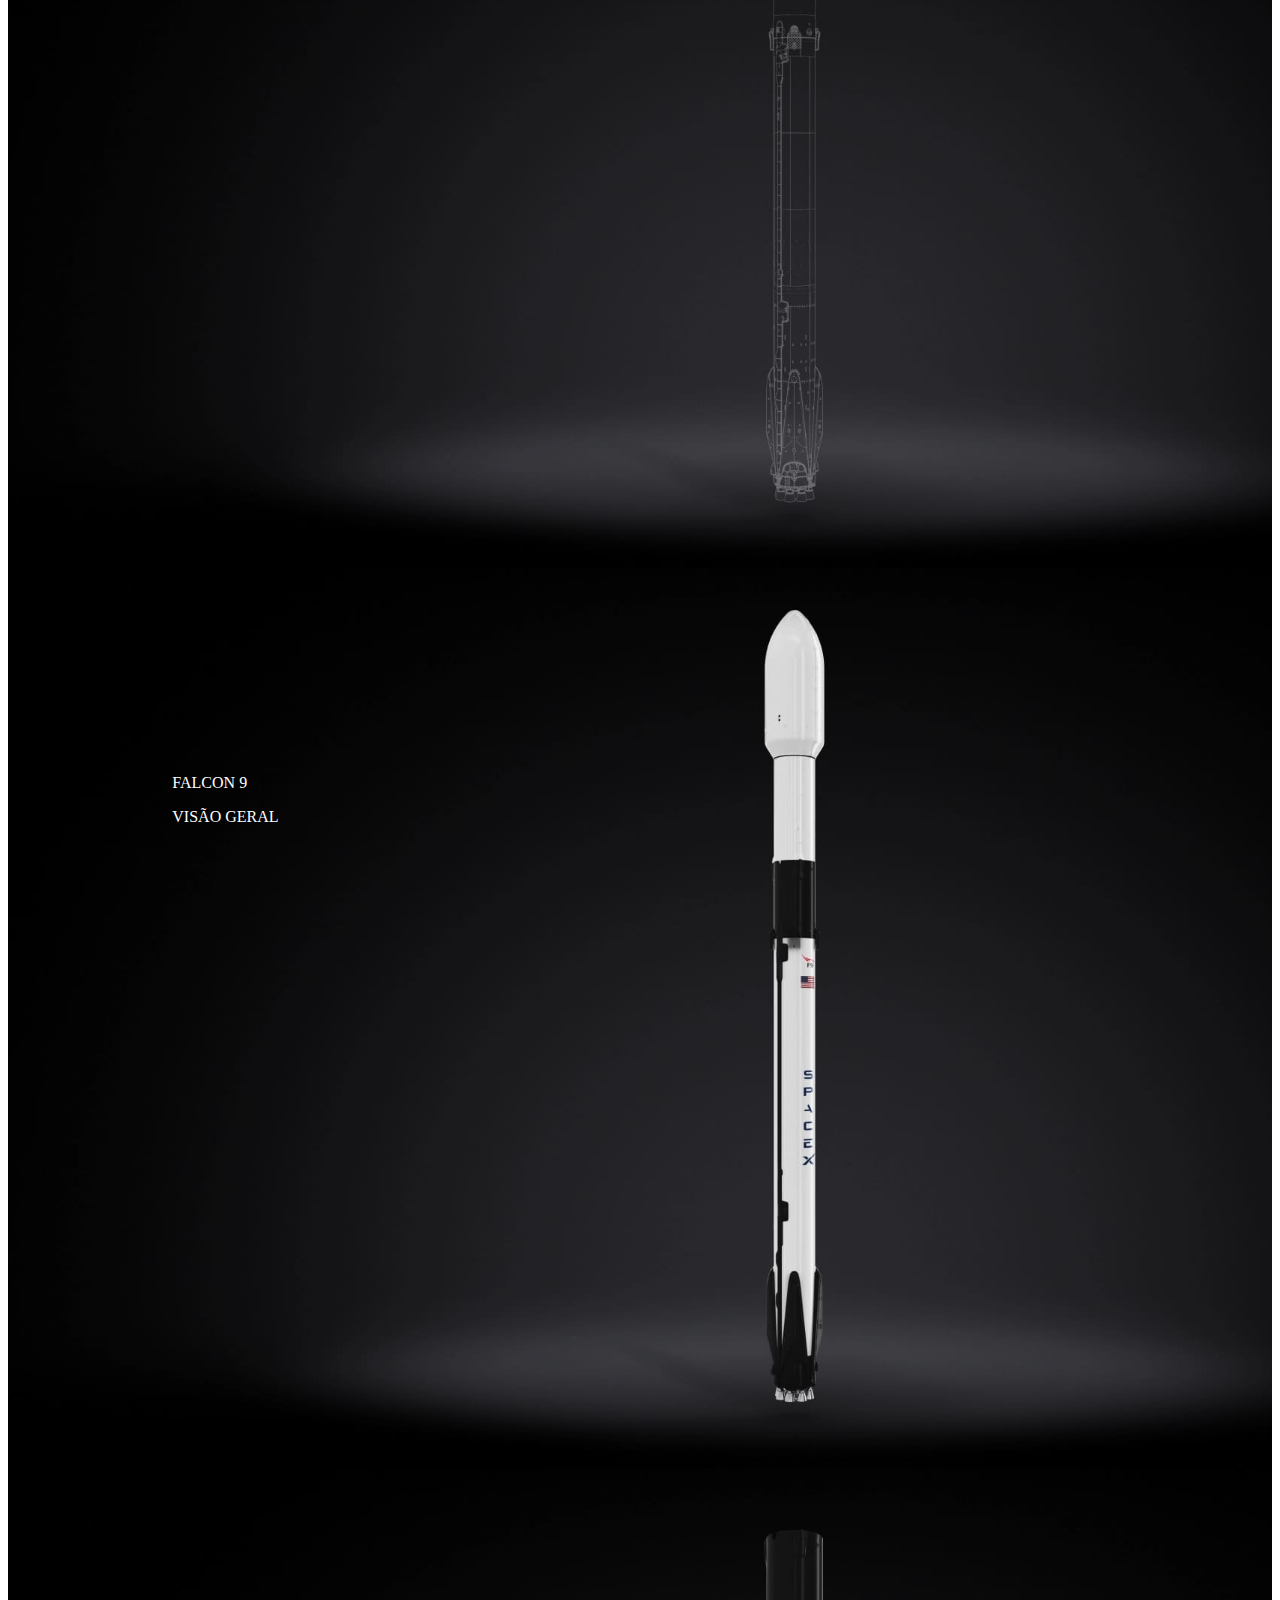
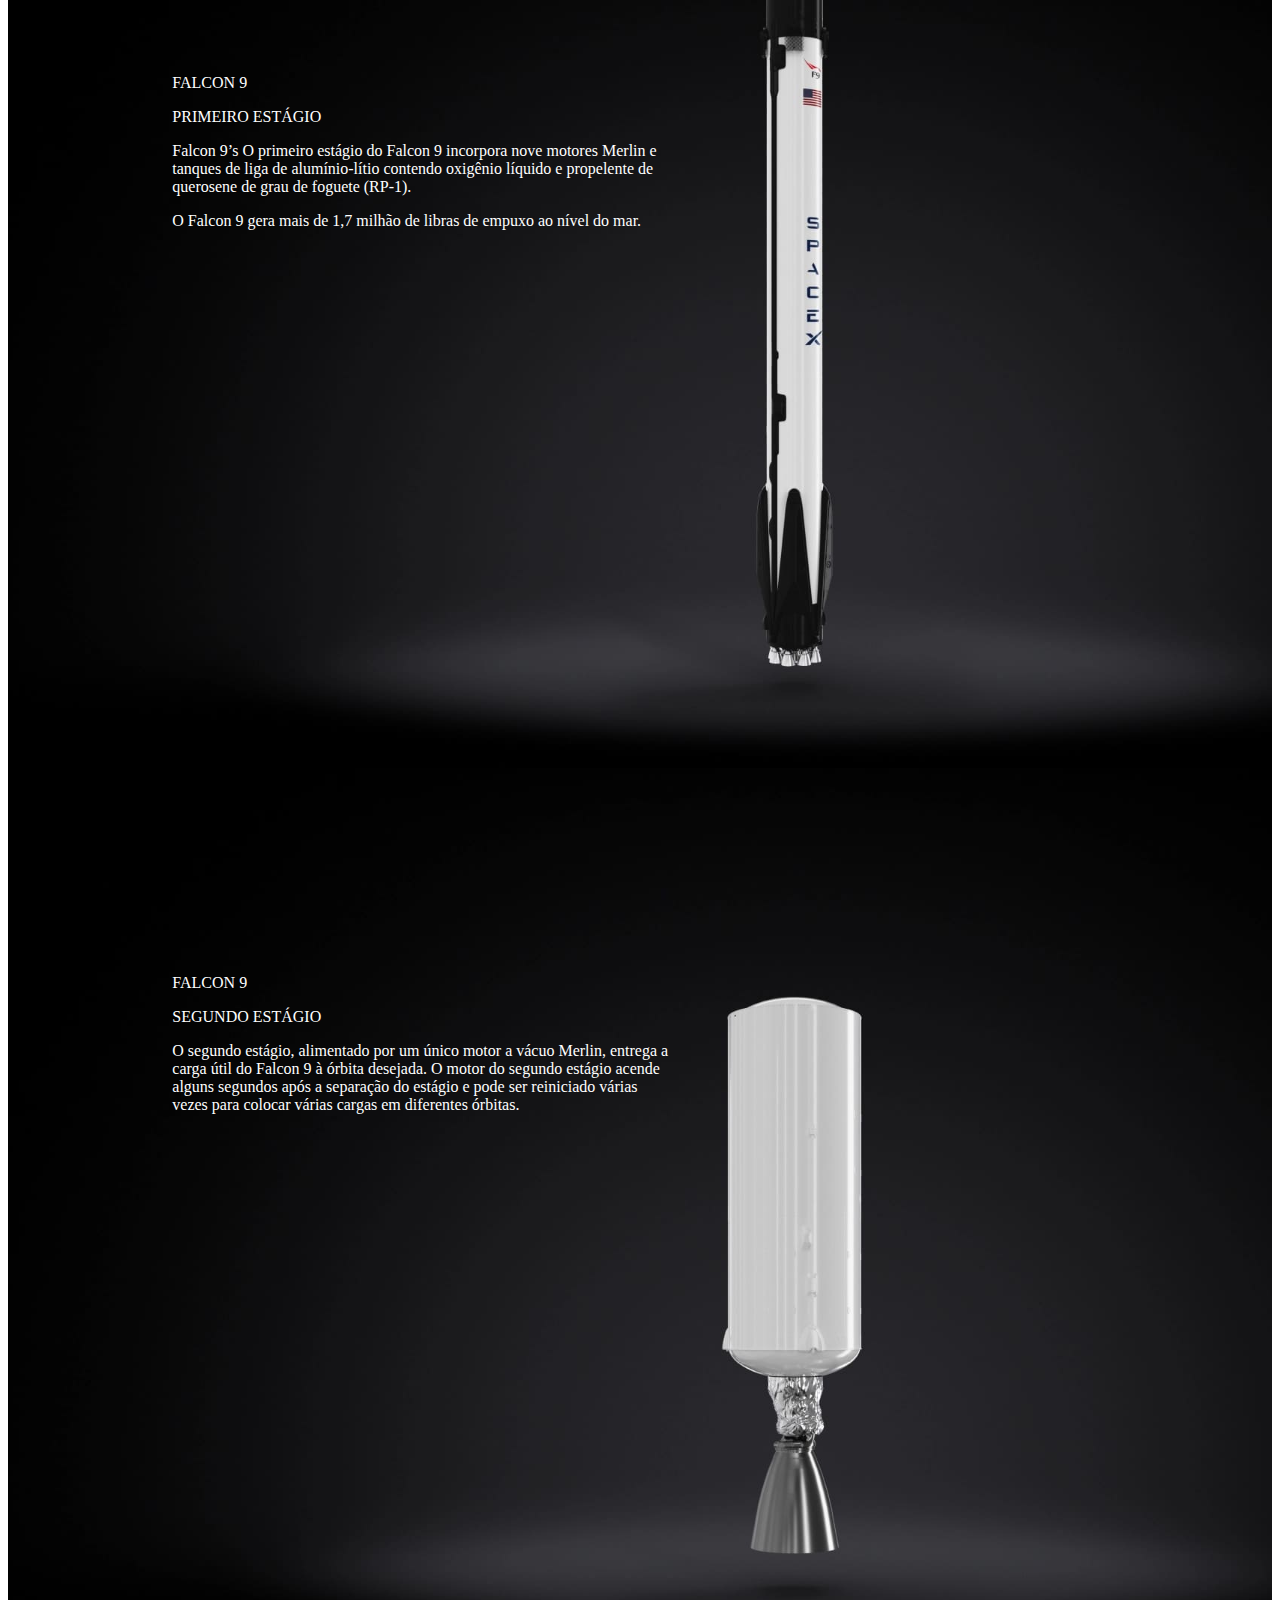
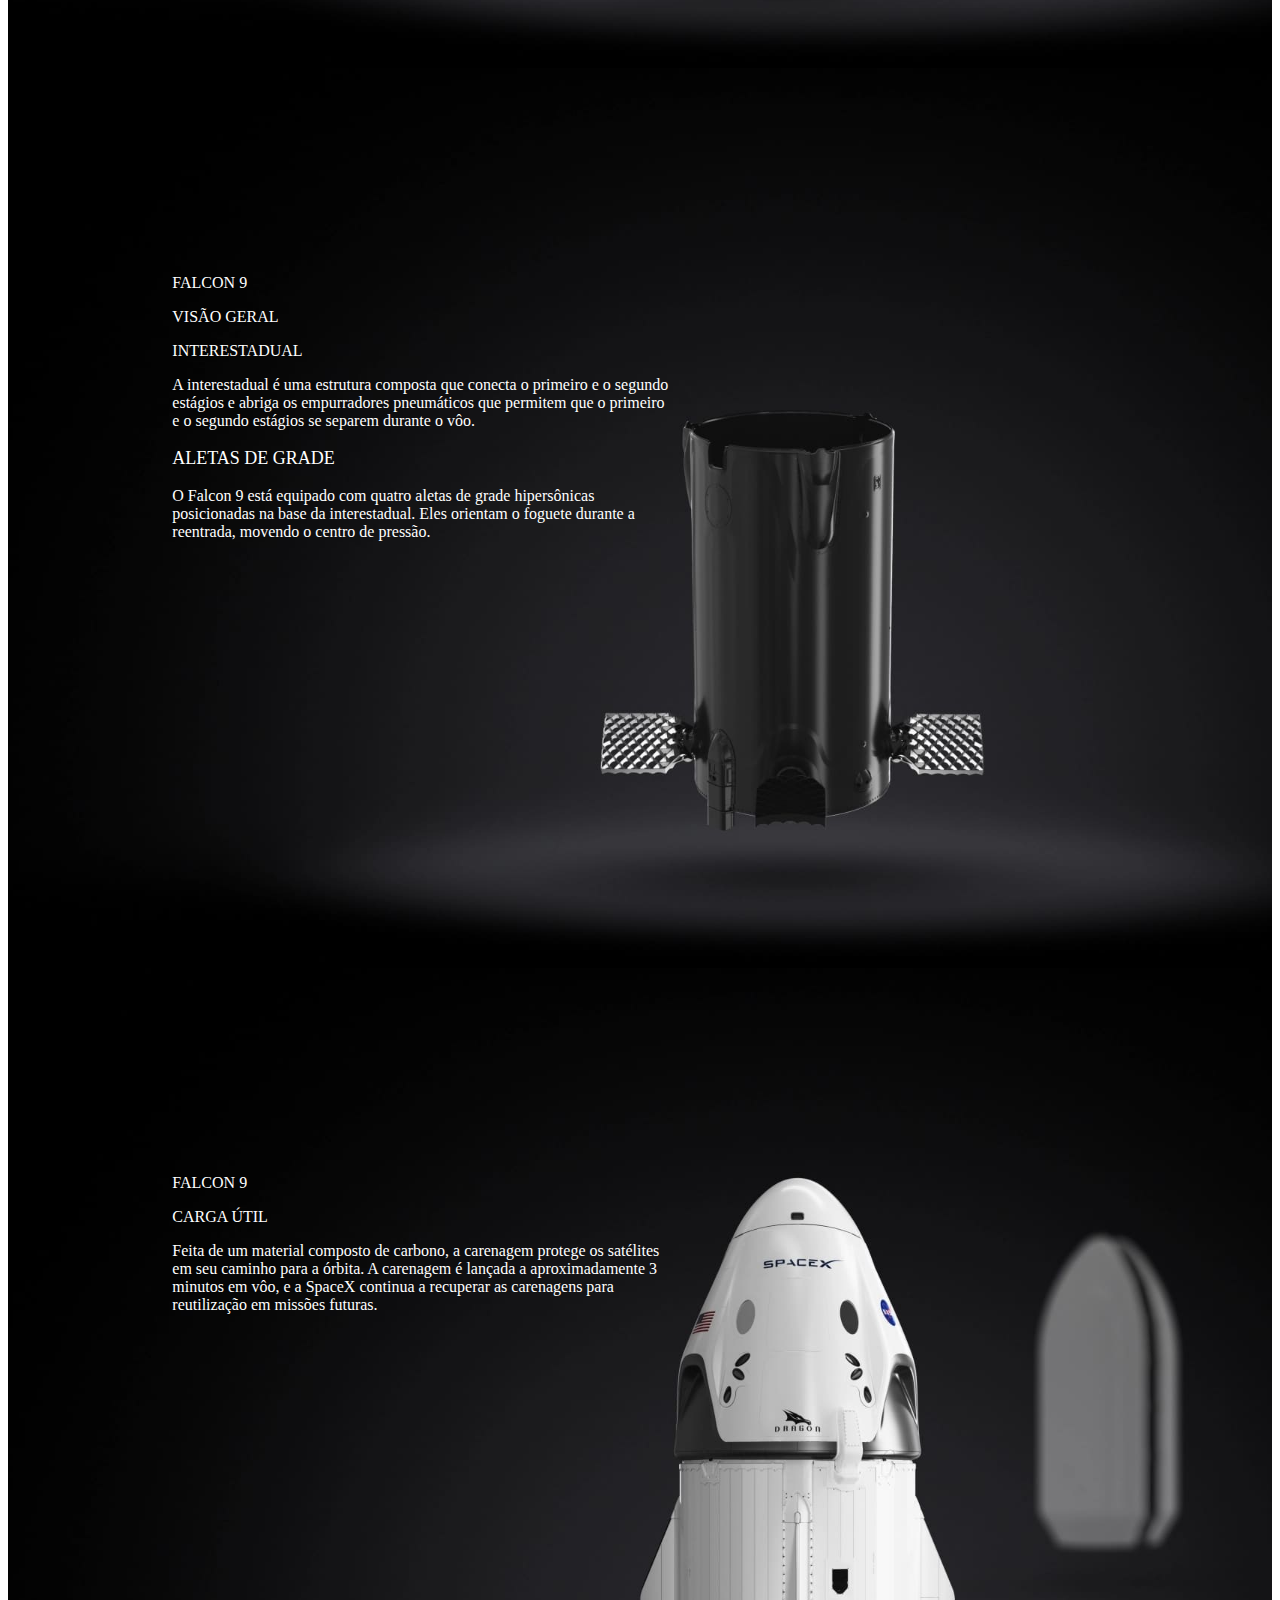
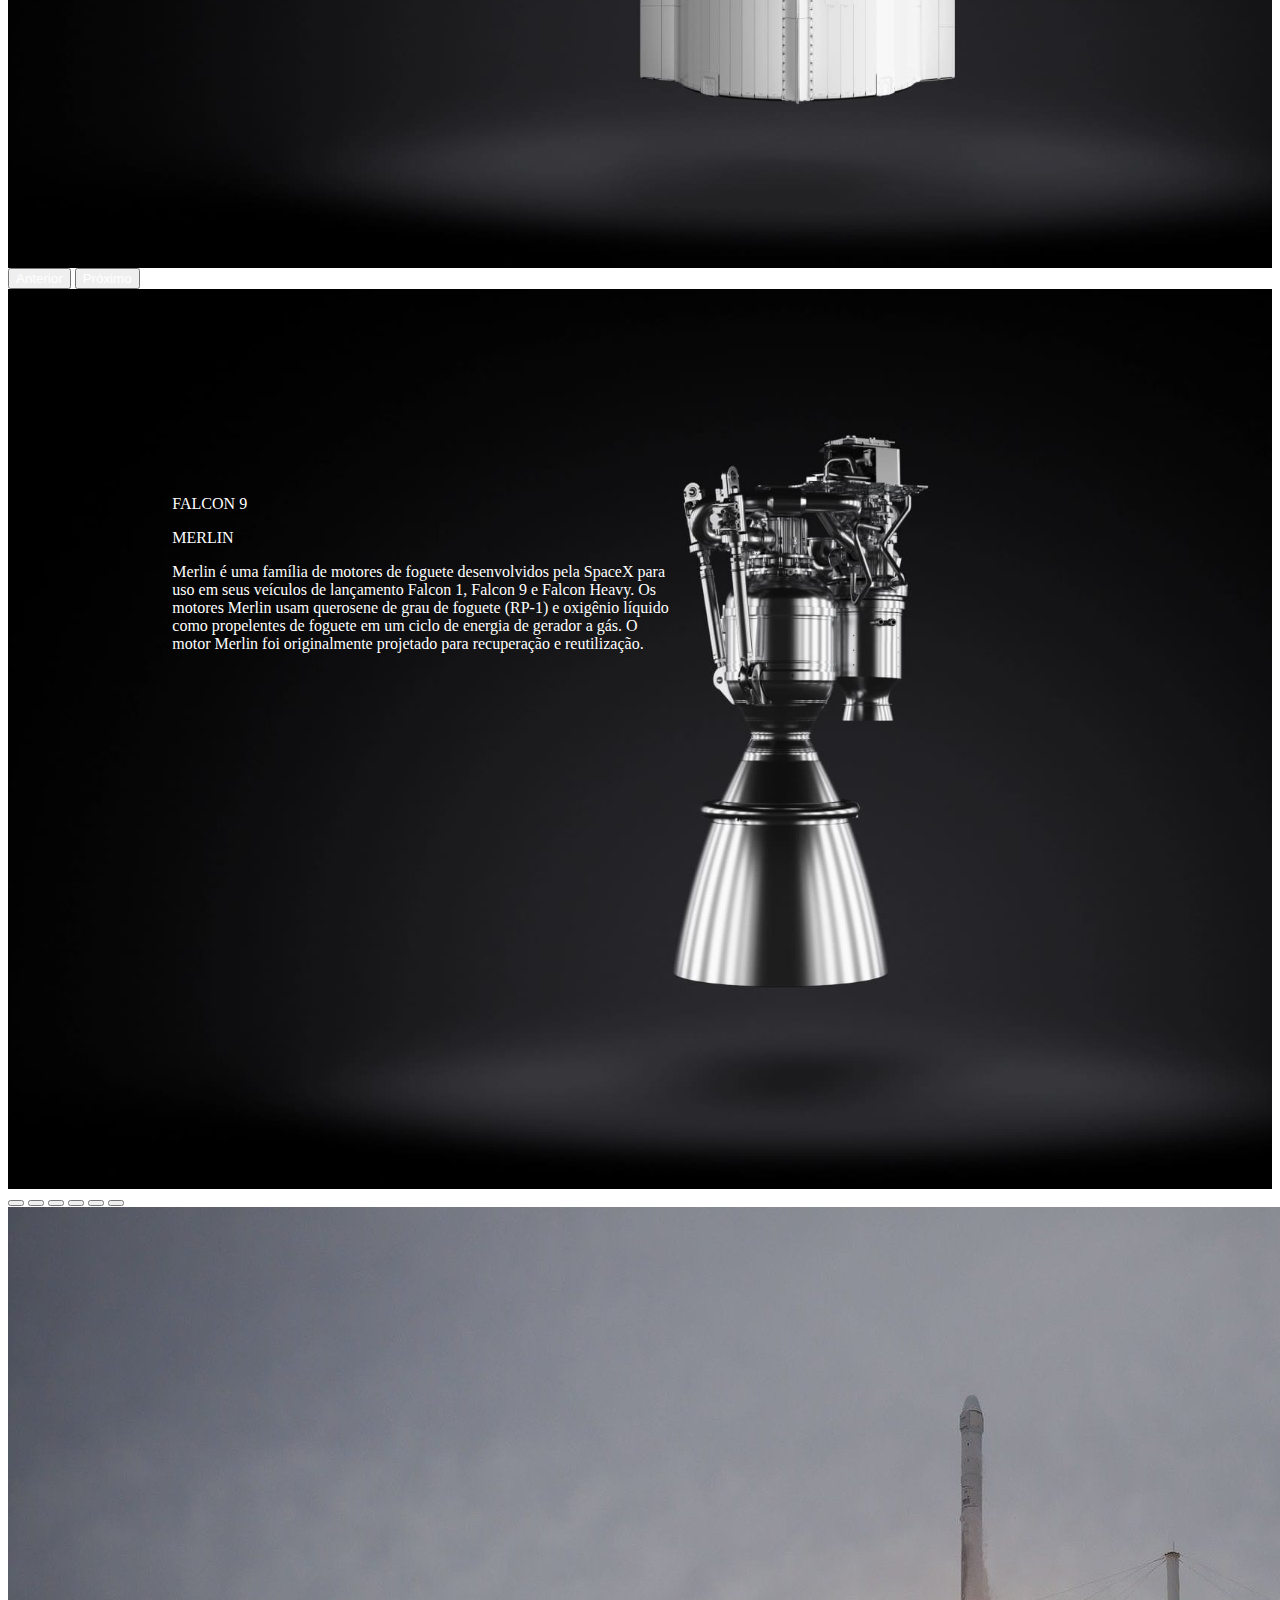
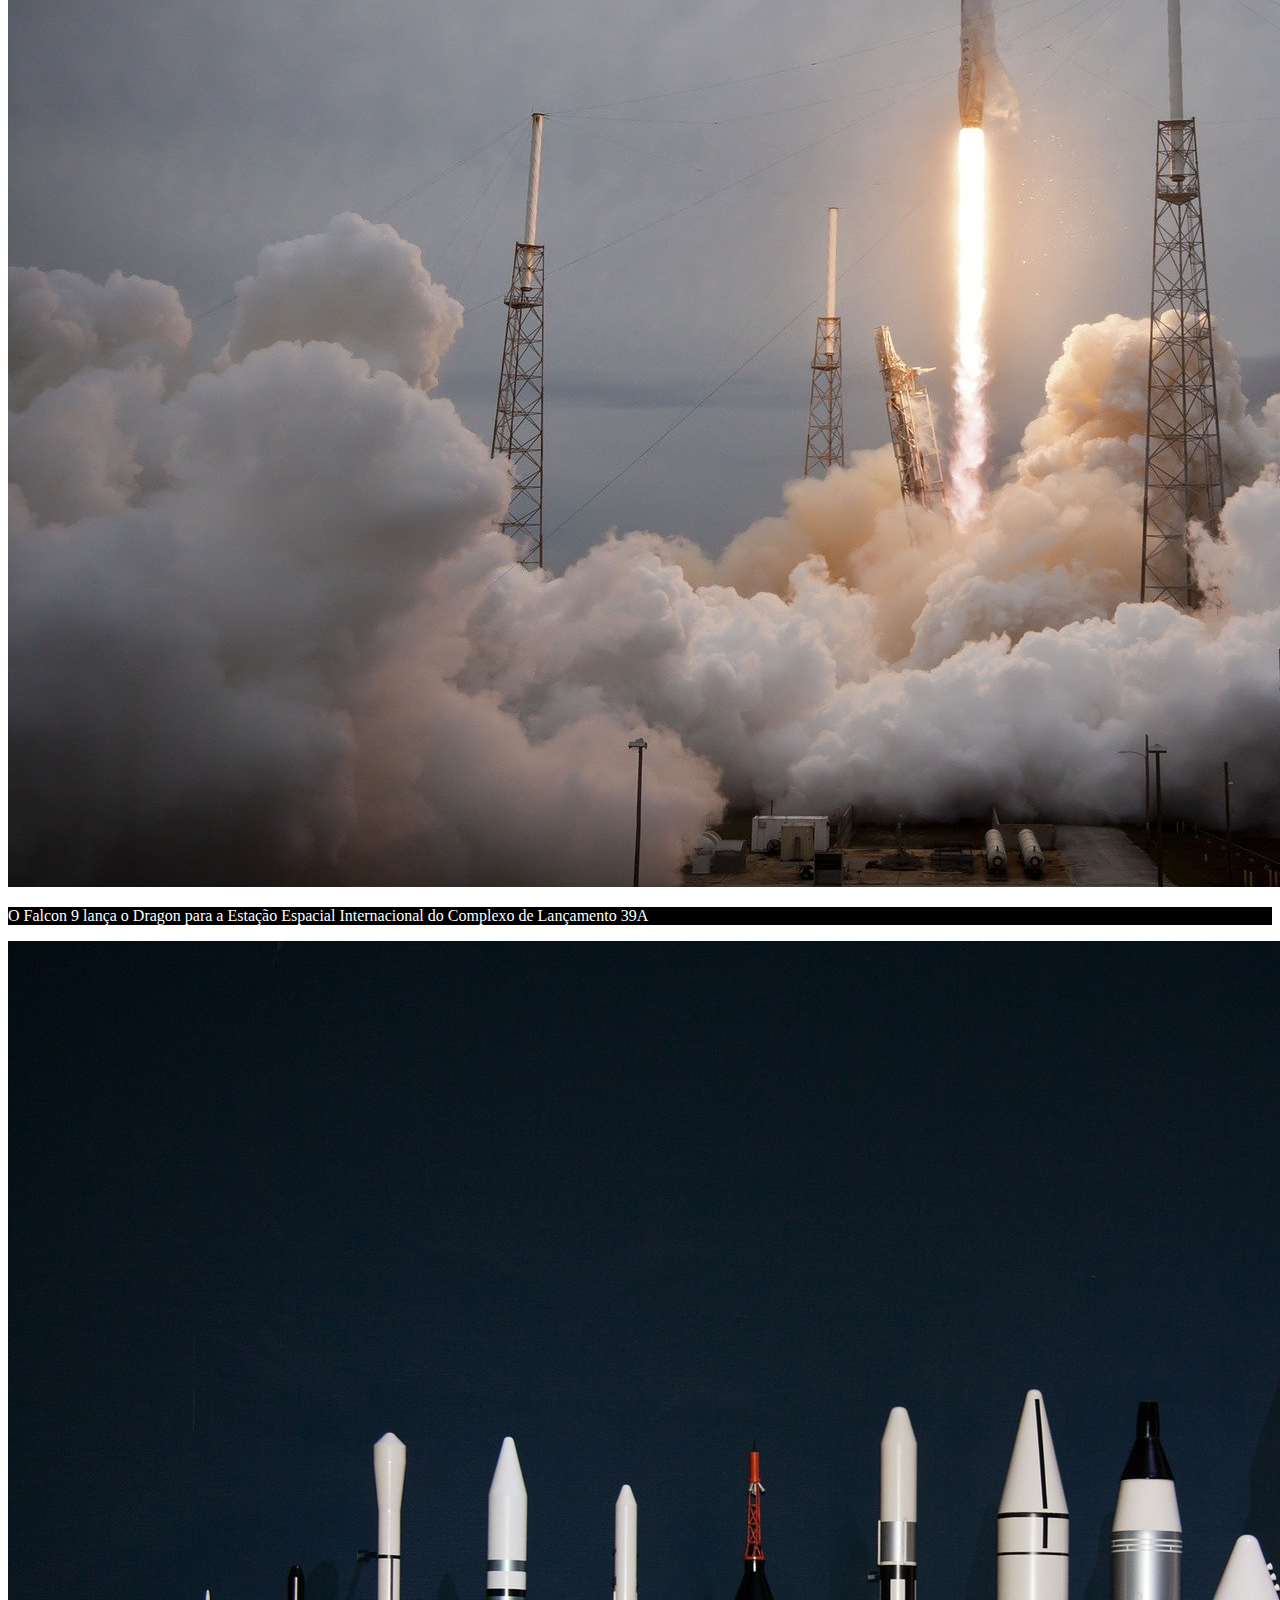
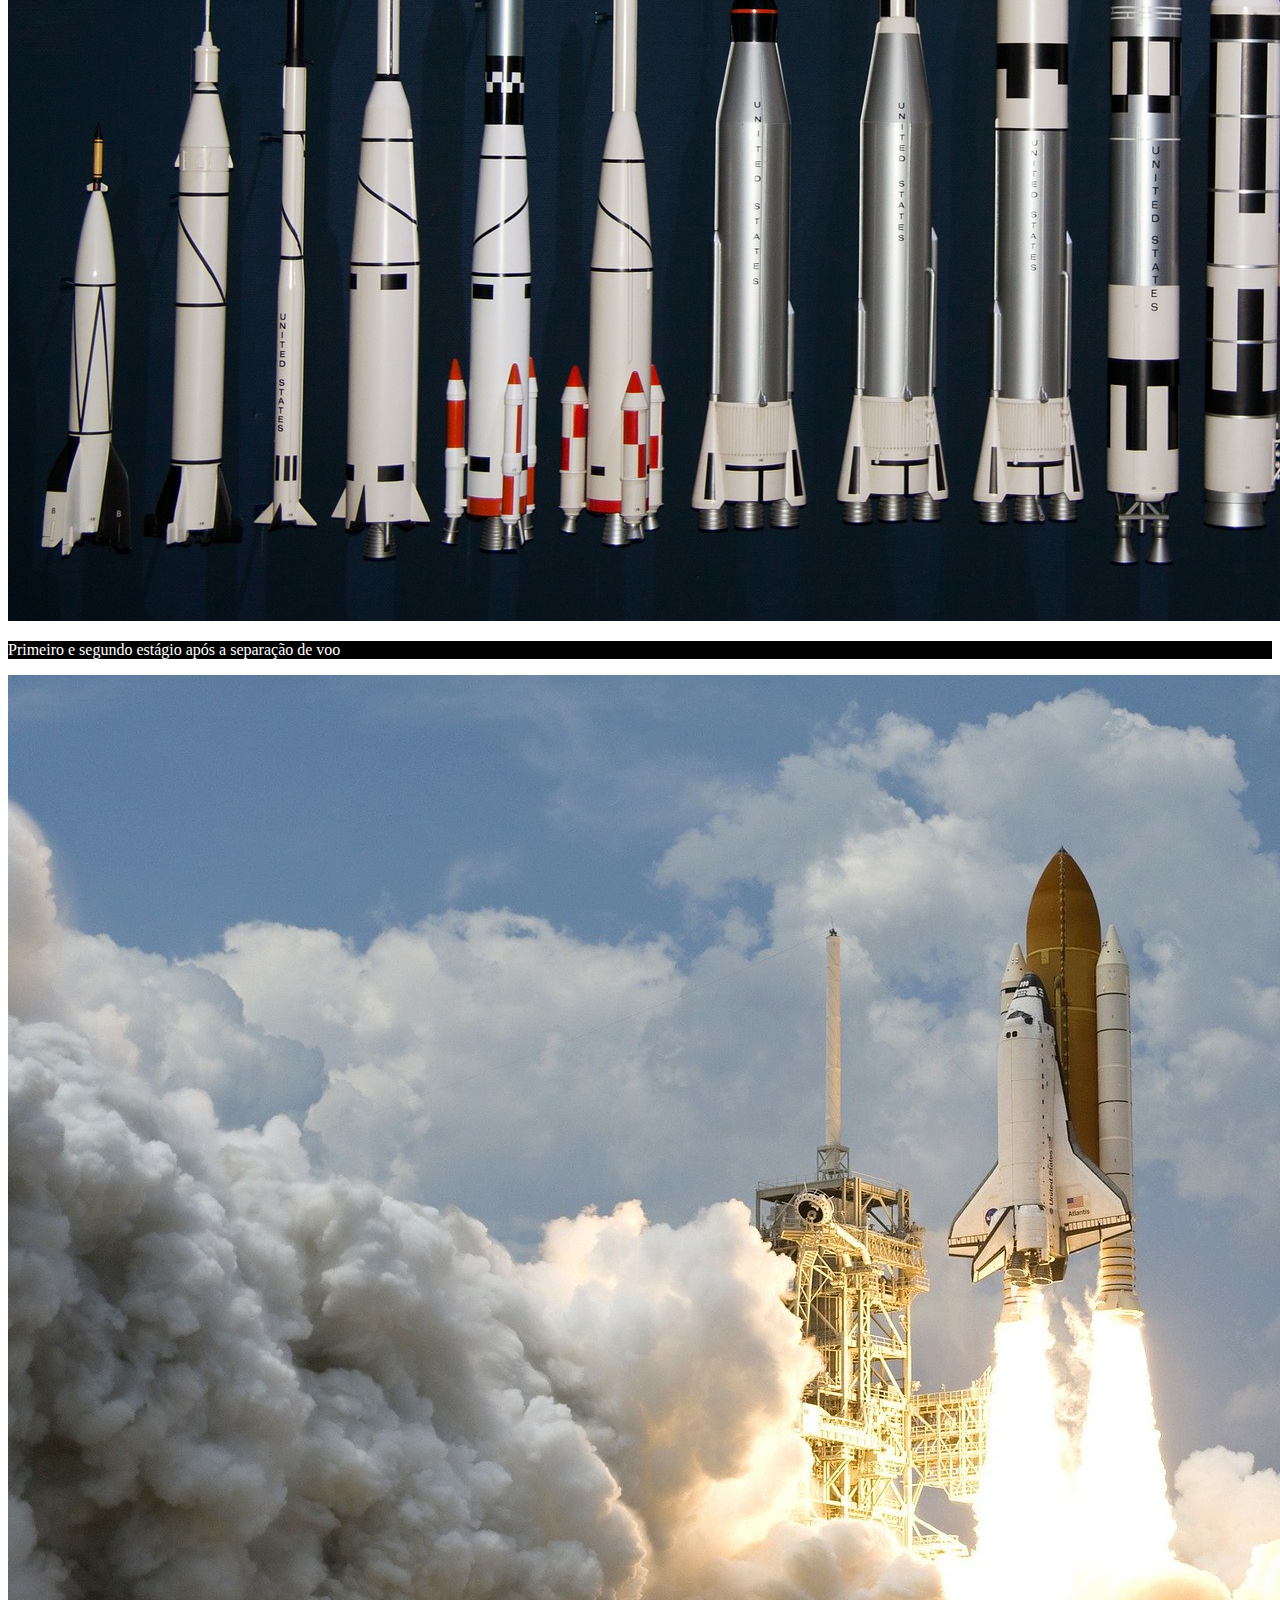
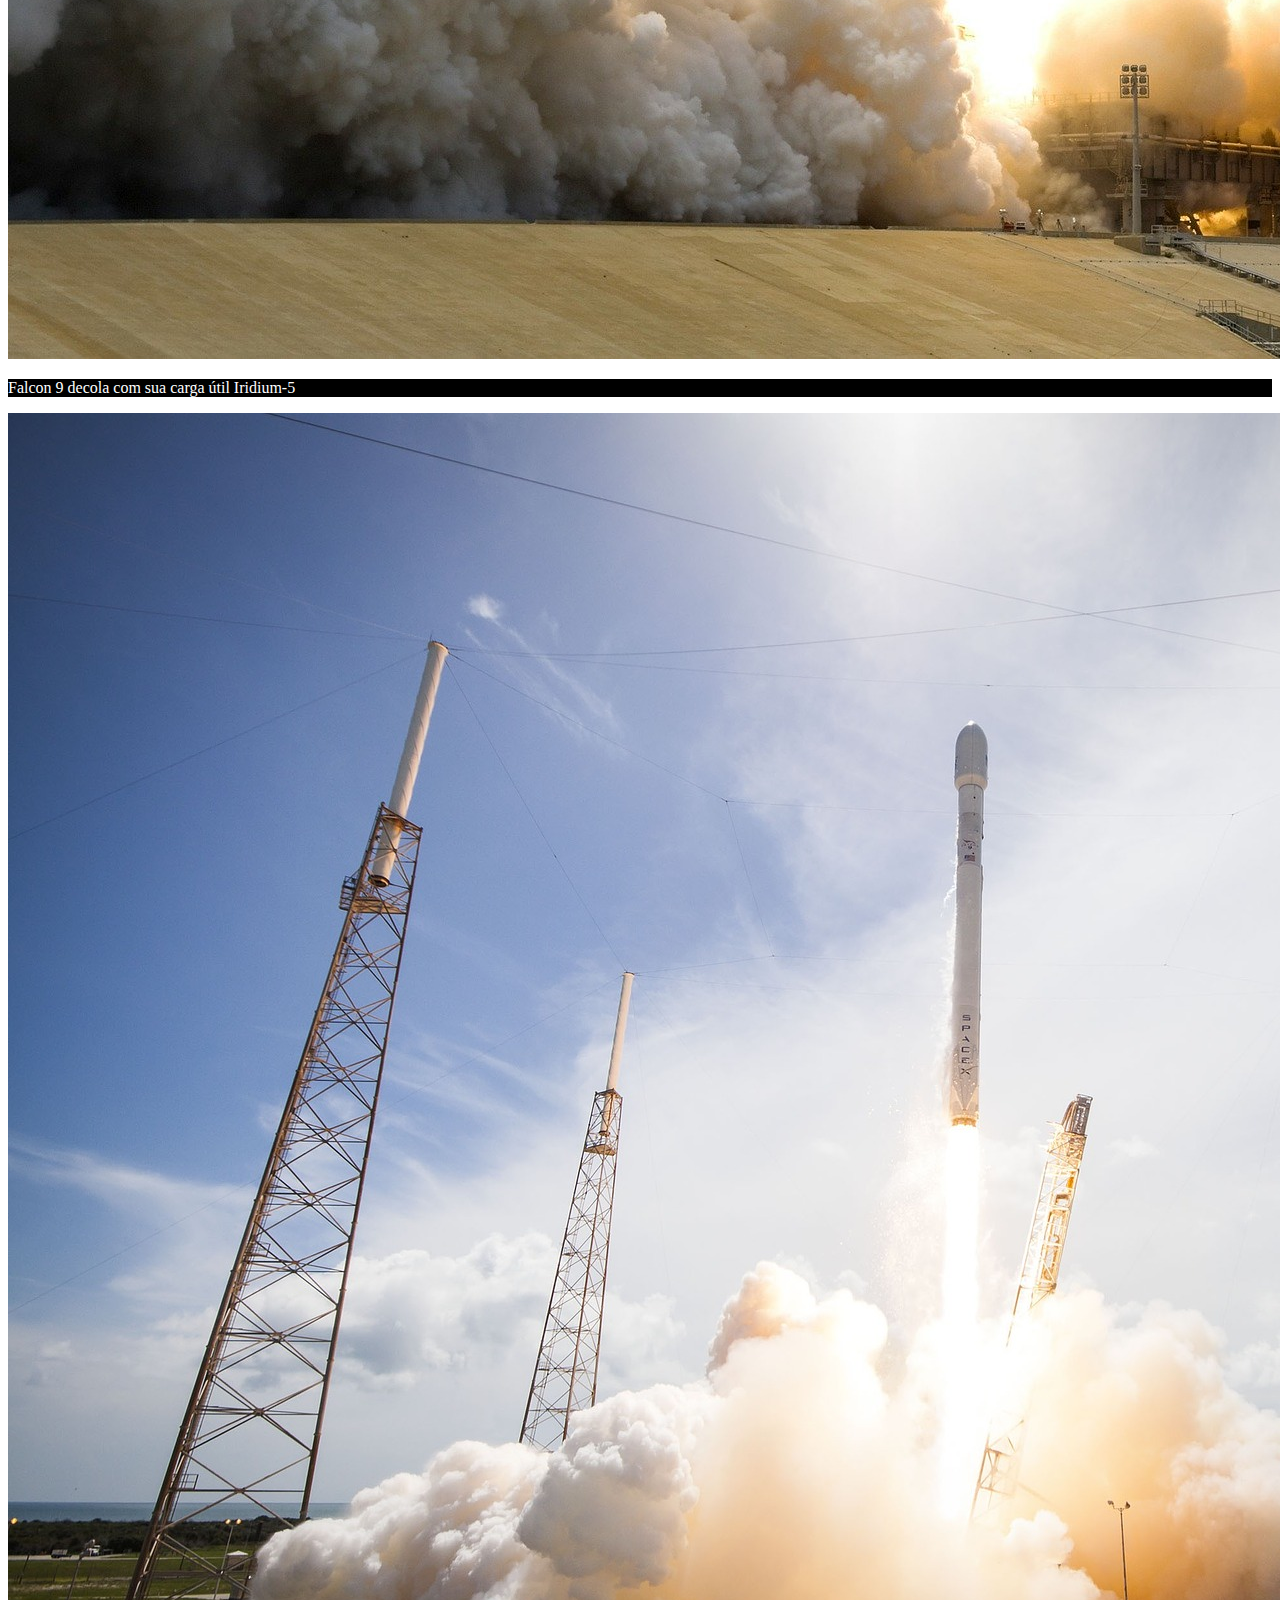
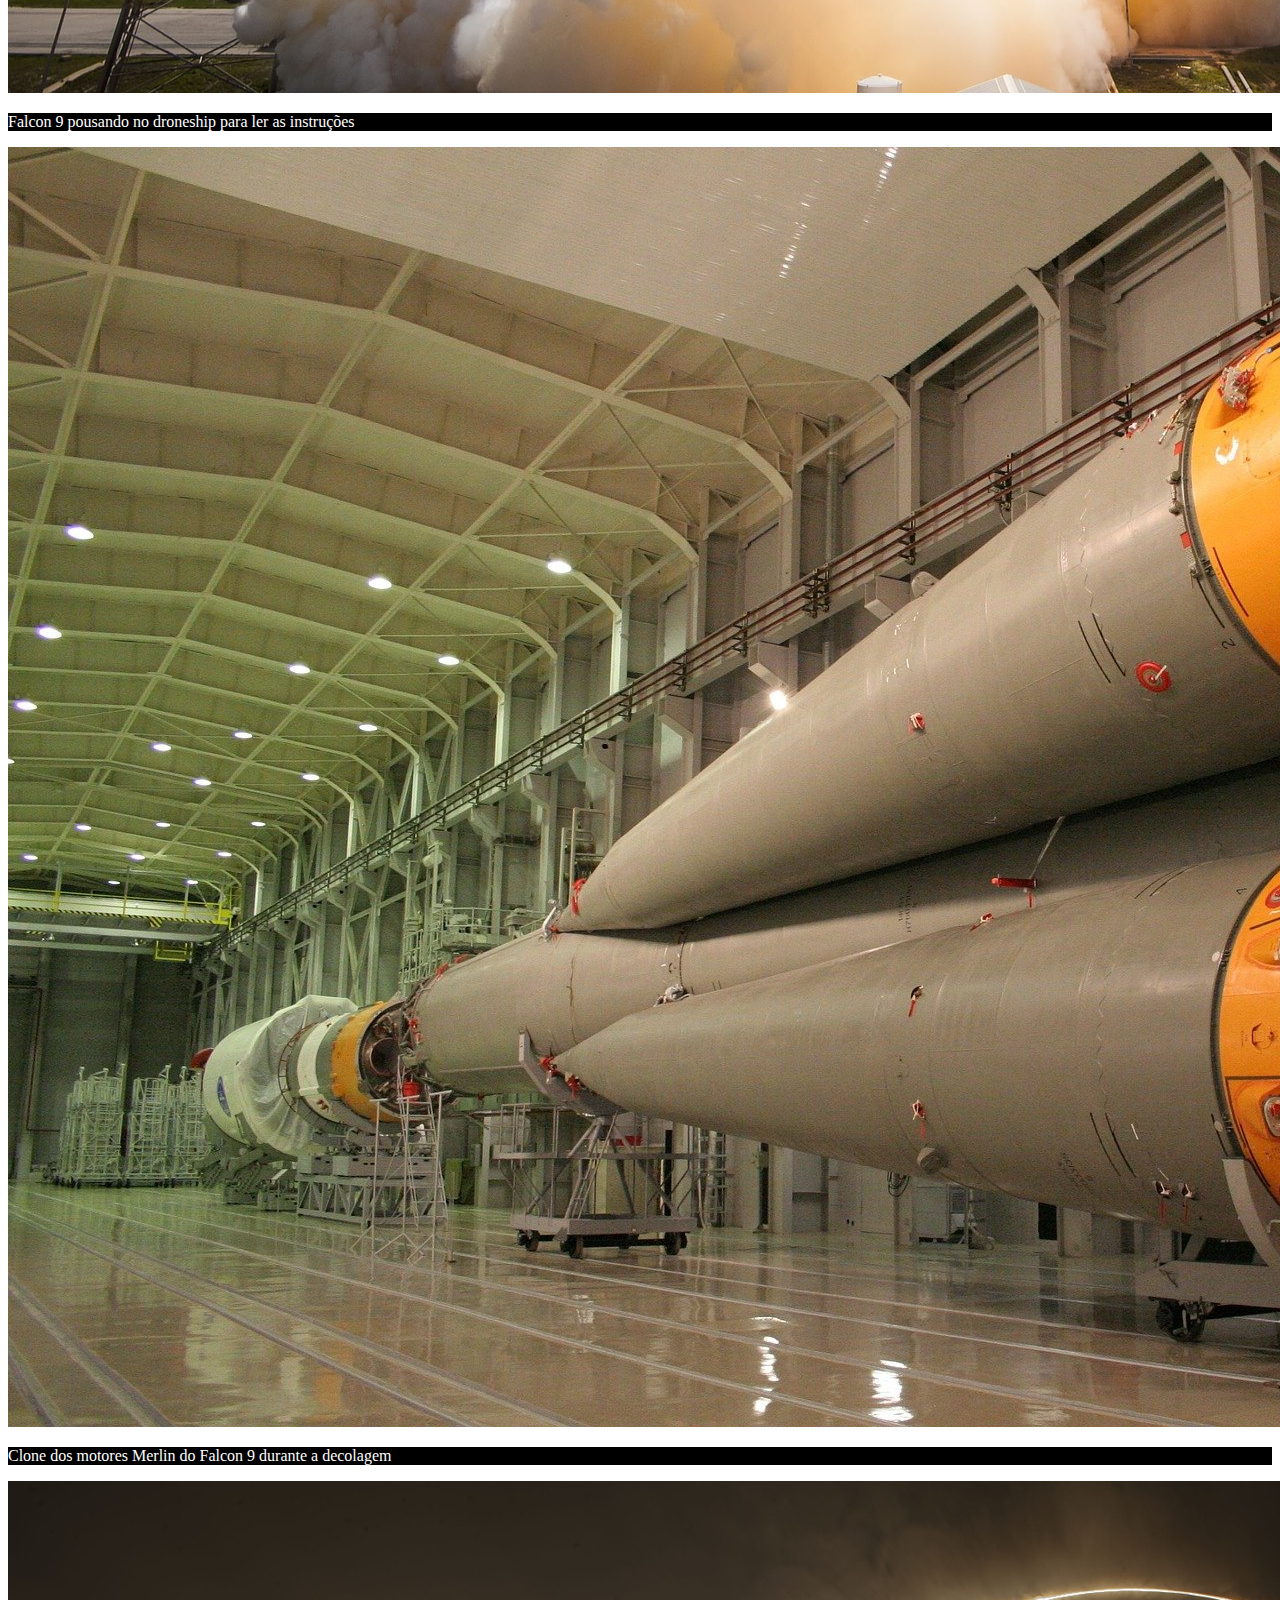
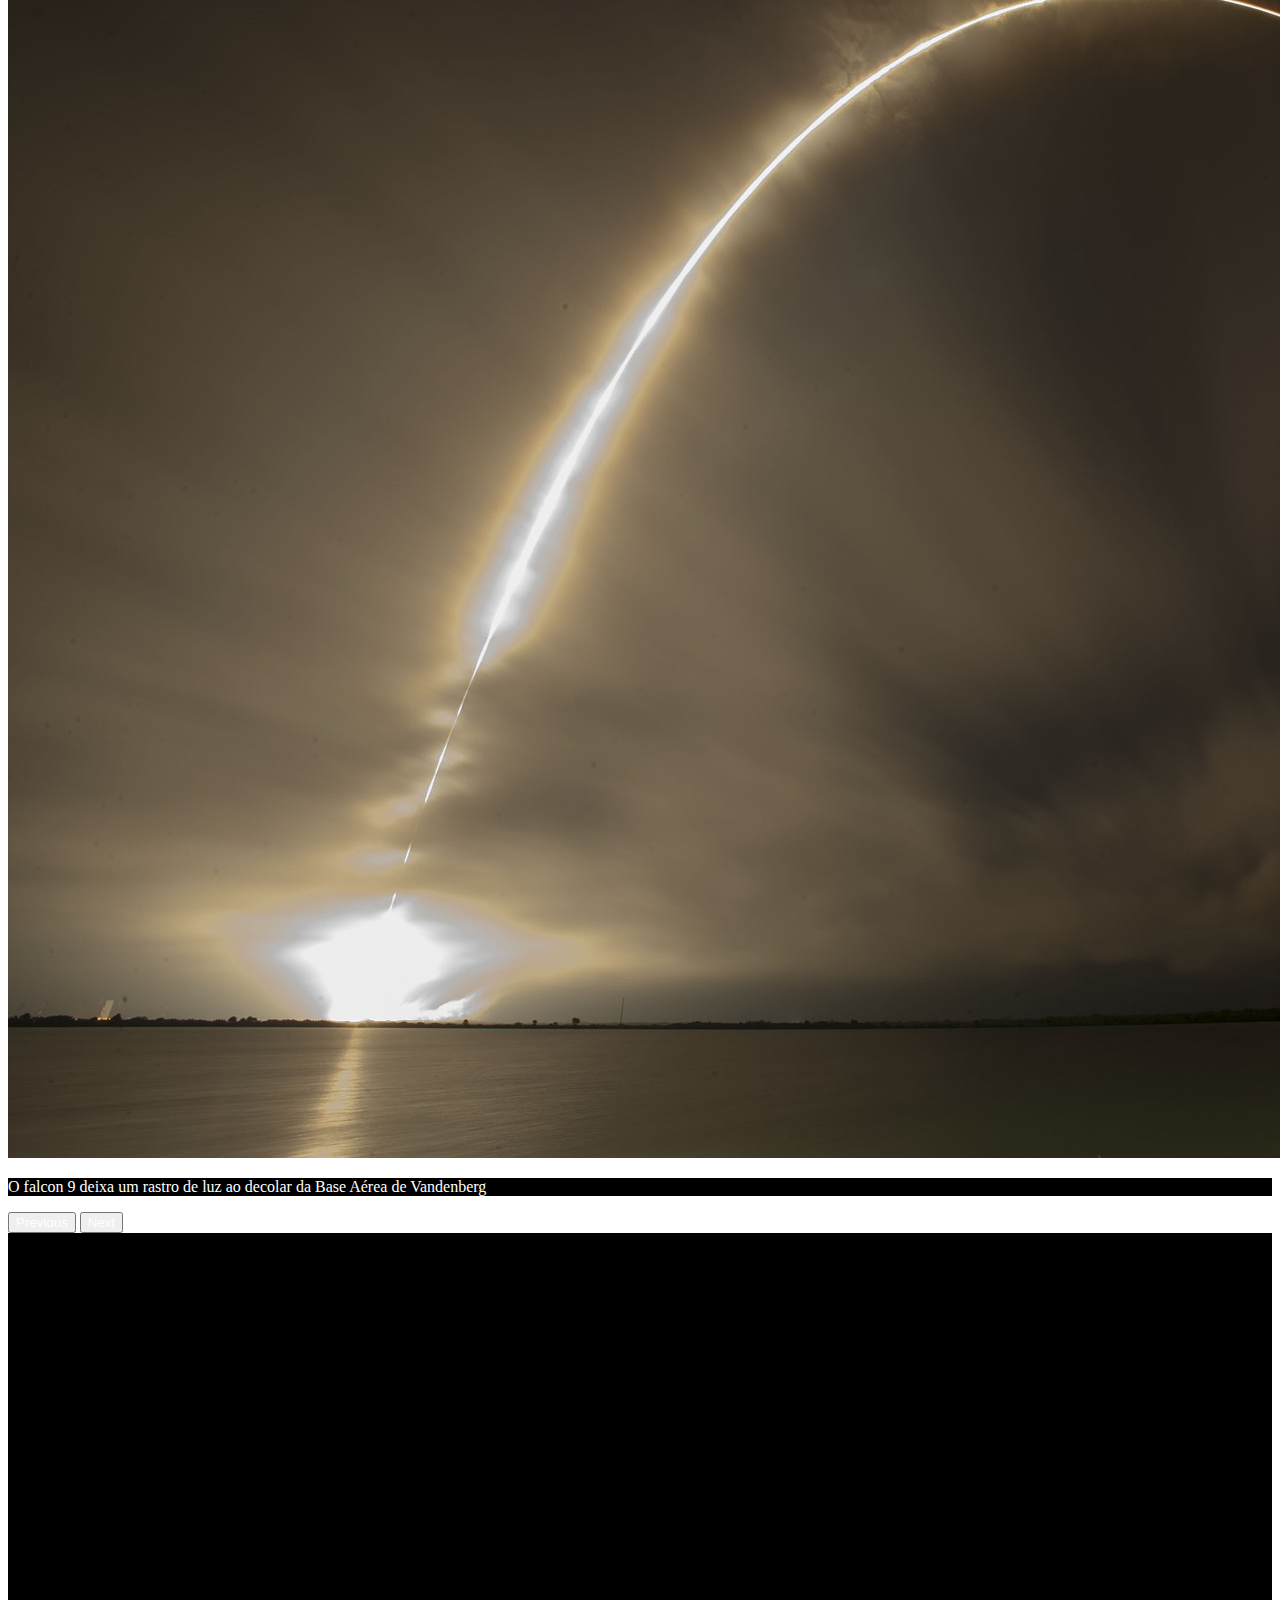
==== commit 0cfdb186: "last commit w/ feats and adjusts in responsivity" ====
--- a/falcon9.html
+++ b/falcon9.html
@@ -83,7 +83,11 @@
       </div>
 
       <!-- First Information Container -->
-      <div class="container text-center titleContent">
+      <div
+        class="container text-center titleContent"
+        data-aos="fade-down"
+        data-aos-duration="1500"
+      >
         <p class="h1 titleFalcon9">FALCON 9</p>
         <p class="h5 subTitleFalcon">
           PRIMEIRA CLASSE DE FOGUETES DE ORBITA CAPAZ DE VOLTAR
@@ -94,15 +98,19 @@
     <!-- Second Information Container -->
     <div class="container-fluid numbers">
       <div class="row text-center">
-        <div class="col-sm">
+        <div class="col-sm" data-aos="fade-down-right" data-aos-duration="2000">
           <p class="h1 titleNumb">126</p>
           <p class="subTitleNumb">LANÇAMENTOS TOTAIS</p>
         </div>
-        <div class="col">
+        <div class="col" data-aos="flip-down" data-aos-duration="2500">
           <p class="h1 titleNumb">86</p>
           <p class="subTitleNumb">DESEMBARQUES TOTAIS</p>
         </div>
-        <div class="col-sm col3">
+        <div
+          class="col-sm col3"
+          data-aos="fade-down-left"
+          data-aos-duration="2000"
+        >
           <p class="h1 titleNumb">68</p>
           <p class="subTitleNumb">FOGUETES RECUPERADOS TOTAIS</p>
         </div>
@@ -459,17 +467,30 @@
     </div>
 
     <div class="container-fluid text-center downloadDesc">
-      <p>
+      <p data-aos="zoom-in" data-aos-duration="2000">
         Para mais informações sobre os serviços entre em contato com
-        <a href="https://www.linkedin.com/in/rod-goncalvess/" target="_blank"
+        <a
+          class="contactLinkedin"
+          href="https://www.linkedin.com/in/rod-goncalvess/"
+          target="_blank"
           >Rodrigo Lopes</a
         >
       </p>
-      <button type="button" class="btn btn-outline-light p-3">
+      <button
+        type="button"
+        class="btn btn-outline-light p-3"
+        data-aos="zoom-in-right"
+        data-aos-duration="2500"
+      >
         GUIA DO USUÁRIO
       </button>
 
-      <button type="button" class="btn btn-outline-light p-3">
+      <button
+        type="button"
+        class="btn btn-outline-light p-3"
+        data-aos="zoom-in-left"
+        data-aos-duration="2500"
+      >
         CAPACIDADES E SERVIÇOS
       </button>
     </div>
--- a/style/style.css
+++ b/style/style.css
@@ -6,6 +6,13 @@
 .header {
   font-size: 12px;
   font-weight: bold;
+}
+.header #navItem {
+  color: black;
+  background-color: rgba(255, 255, 255, 0.5);
+  font-weight: bolder;
+  border-radius: 10px;
+  margin-right: 10px;
 }
 .header #navItem:hover {
   color: #b9b9b9;
@@ -31,6 +38,26 @@
 
 #button {
   padding: 15px 35px;
+}
+
+.downloadDesc {
+  background-color: black;
+  height: 85vh;
+  padding-top: 240px;
+}
+.downloadDesc button {
+  border: 2px solid white;
+  margin-right: 10px;
+}
+
+.contactLinkedin {
+  text-decoration: none;
+  color: white;
+  border-bottom: 1px solid white;
+}
+.contactLinkedin:hover {
+  border-bottom: 1px solid #b9b9b9;
+  color: #b9b9b9;
 }
 
 .footer {
@@ -193,24 +220,6 @@
   background-color: black;
 }
 
-.downloadDesc {
-  background-color: black;
-  height: 85vh;
-  padding-top: 240px;
-}
-.downloadDesc a {
-  text-decoration: none;
-  color: white;
-  border-bottom: 1px solid white;
-}
-.downloadDesc a:hover {
-  border-bottom: 1px solid #b9b9b9;
-}
-.downloadDesc button {
-  border: 2px solid white;
-  margin-right: 10px;
-}
-
 @media (max-width: 768px) {
   .numbers .titleNumb {
     font-size: 80px;
@@ -237,13 +246,106 @@
 }
 @media (max-width: 375px) {
   .titleFalcon9 {
-    margin-top: 50%;
+    margin-top: 18vh;
     font-size: 50px;
   }
   .falcon9Desc {
     font-size: 18px;
     line-height: auto;
   }
+  .subTitleFalcon {
+    font-size: 14px;
+  }
+}
+.container00.container08 {
+  background-image: url(../../../assets/humanflight/01.jpg);
+}
+.container00.container09 {
+  background-image: url(../../../assets/humanflight/02.jpg);
+}
+.container00.container10 {
+  background-image: url(../../../assets/humanflight/03.jpg);
+}
+.container00.container11 {
+  background-image: url(../../../assets/humanflight/04.jpg);
+}
+.container00.container12 {
+  background-image: url(../../../assets/humanflight/05.jpg);
+}
+
+.container01Content {
+  height: 90vh;
+  display: flex;
+  flex-direction: column;
+  justify-content: center;
+  align-items: center;
+}
+.container01Content .titleHuman {
+  font-size: 10vh;
+}
+.container01Content .subTitleHuman {
+  margin-top: 20px;
+  margin-bottom: 50px;
+  font-size: 30px;
+  font-weight: 300;
+}
+
+.contentInfo {
+  background-color: black;
+  height: 25vh;
+  display: flex;
+  flex-wrap: wrap;
+  flex-direction: column;
+  justify-content: center;
+  align-items: center;
+}
+.contentInfo .projectDesc {
+  color: #d8d8d8;
+  font-weight: 400;
+  font-size: 16px;
+}
+
+.containerRightContent {
+  margin-left: 55%;
+  padding-top: 15%;
+}
+
+.containerLeftContent {
+  margin-left: 5%;
+  padding-top: 15%;
+}
+
+.titleSection {
+  font-size: 60px;
+  font-weight: bold;
+}
+
+.subTitle {
+  font-weight: 300;
+  margin-bottom: 40px;
+}
+
+@media (max-width: 768px) {
+  .container01Content img {
+    width: 30%;
+  }
+  .containerRightContent {
+    margin-left: 15%;
+  }
+  .containerLeftContent {
+    margin-left: 15%;
+  }
+}
+@media (max-width: 610px) {
+  .containerRightContent {
+    margin-left: 5%;
+  }
+  .containerLeftContent {
+    margin-left: 5%;
+  }
+  .titleSection {
+    font-size: 40px;
+  }
 }
 
 /*# sourceMappingURL=style.css.map */
